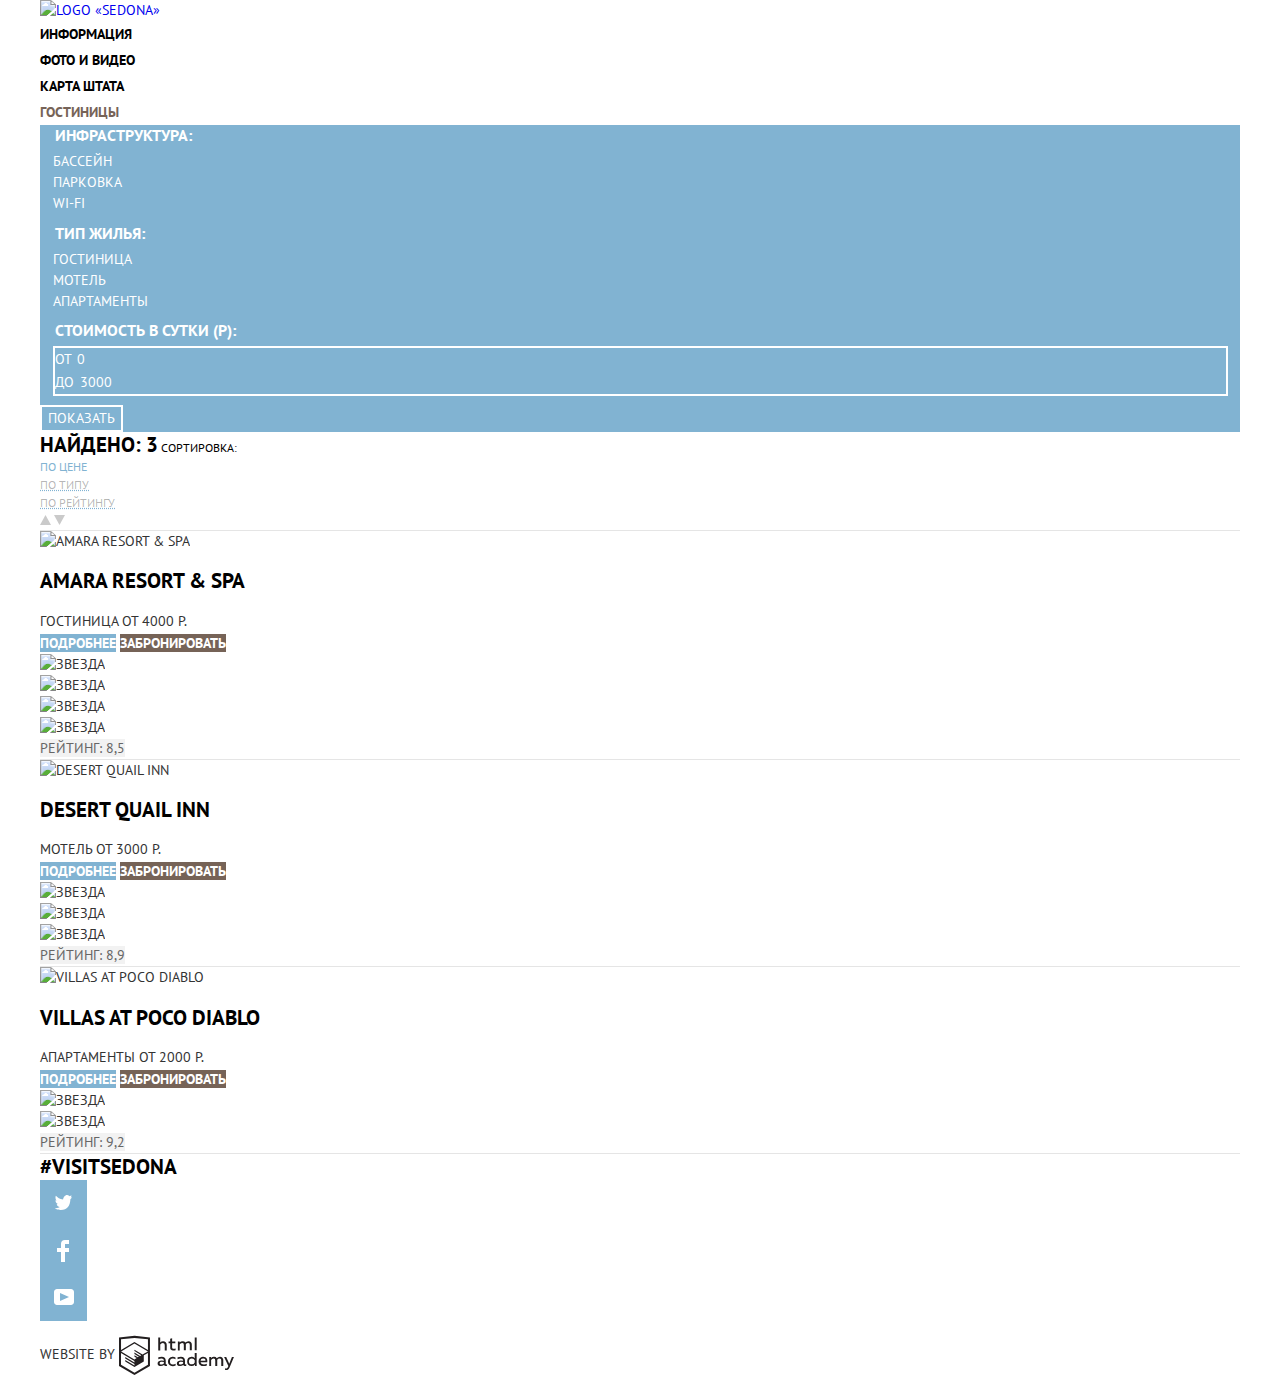
==== hotels.html @ 59e7032f "fl0riel" ====
<!DOCTYPE html>
<html lang="ru">
    <head>
        <meta charset="utf-8">
        <title>HTML Academy: Седона</title>
        <link href="https://fonts.googleapis.com/css?family=PT+Sans:400,700&amp;subset=cyrillic" rel="stylesheet">
        <link rel="stylesheet" type="text/css" href="css/normalize.css">
        <link rel="stylesheet" type="text/css" href="css/style.css">
    </head>
    <body>
        <div class="wrapper">
            <header class="main-header">
                <nav class="main-navigation">
                    <a class="main-header-logo" href="index.html">
                        <img src="img/logo-sedona.png" width="138" height="70" alt="Logo «Sedona»">
                    </a>
                    <ul class="site-navigation">
                        <li>
                            <a href="#">Информация</a>
                        </li>
                        <li>
                            <a href="#">Фото и видео</a>
                        </li>
                        <li>
                            <a href="#">Карта штата</a>
                        </li>
                        <li class="active">
                            <a href="hotels.html">Гостиницы</a>
                        </li>
                    </ul>
                </nav>
            </header>
            <main class="container">
                <section class="filters">
                    <h2 class="visually-hidden">Фильтры поиска гостиницы</h2>
                    <form class="filter" method="get" action="@">
                        <fieldset>
                            <legend>Инфраструктура:</legend>
                            <ul class="filter-list">
                                <li class="filter-option">
                                    <input class="visually-hidden filter-input" type="checkbox" name="pool" id="pool" checked>
                                    <label for="pool">Бассейн</label>
                                </li>
                                <li class="filter-option">
                                    <input class="visually-hidden filter-input" type="checkbox" name="parking" id="parking">
                                    <label for="parking">Парковка</label>
                                </li>
                                <li class="filter-option">
                                    <input class="visually-hidden filter-input" type="checkbox" name="wi-fi" id="wi-fi">
                                    <label for="wi-fi">Wi-Fi</label>
                                </li>
                            </ul>
                        </fieldset>
                        <fieldset>
                            <legend>Тип жилья:</legend>
                            <ul class="filter-list">
                                <li class="filter-option">
                                    <input class="visually-hidden filter-input" type="checkbox" name="hotel" id="hotel" checked>
                                    <label for="hotel">Гостиница</label>
                                </li>
                                <li class="filter-option">
                                    <input class="visually-hidden filter-input" type="checkbox" name="motel" id="motel" checked>
                                    <label for="motel">Мотель</label>
                                </li>
                                <li class="filter-option">
                                    <input class="visually-hidden filter-input" type="checkbox" name="apartments" id="apartments" checked>
                                    <label for="apartments">Апартаменты</label>
                                </li>
                            </ul>
                        </fieldset>
                        <fieldset>
                            <legend>Стоимость в сутки (Р):</legend>
                            <ul class="price-value">
                                <li class="price-value-min">
                                    <label for="price-min">От</label>
                                    <input type="text" name="price-min" id="price-min" class="min-price" placeholder="0">
                                </li>
                                <li class="price-value-max">
                                    <label for="price-max">до</label>
                                    <input type="text" name="price-max" id="price-max" class="max-price" placeholder="3000">
                                </li>
                            </ul>
                            <div class="range-controls">
                                <div class="scale">
                                    <div class="bar"></div>
                                </div>
                                <div class="controller controller-min"></div>
                                <div class="controller controller-max"></div>
                            </div>
                        </fieldset>
                        <button type="submit" class="btn filters-btn">Показать</button>
                    </form>
                </section>
                <section class="hotels">
                    <h2 class="visually-hidden">Результаты поиска гостиницы</h2>
                    <section class="sorting">
                        <h2 class="visually-hidden">Сортировка результатов</h2>
                        <span class="found">Найдено: 3</span>
                        <span>Сортировка:</span>
                        <ul class="sorting-type">
                            <li class="sorting-active">
                                <a class="sorting-item" href="#">По цене</a>
                            </li>
                            <li>
                                <a class="sorting-item" href="#">По типу</a>
                            </li>
                            <li>
                                <a class="sorting-item" href="#">По рейтингу</a>
                            </li>
                        </ul>
                        <div class="arrows">
                            <a class="arrow" href="#">
                                <span class="visually-hidden">От меньшего к большему</span>
                                <svg xmlns="http://www.w3.org/2000/svg" width="11" height="10" viewBox="0 0 11 10"><path fill="#231F20" d="M5.5 0L0 10h11z"/></svg>
                            </a>
                            <a class="arrow arrow-active" href="#">
                                <span class="visually-hidden">От большего к меньшему</span>
                                <svg xmlns="http://www.w3.org/2000/svg" width="11" height="10" viewBox="0 0 11 10"><path fill="#231F20" d="M5.5 10L0 0h11"/></svg>
                            </a>
                        </div>
                    </section>
                    <article class="hotel-item">
                        <img src="img/hotel-photo-1.jpg" width="135" height="90" alt="Amara Resort & Spa">
                        <div class="hotel-info">
                            <h3 class="hotel-title">
                                <a href="#">Amara Resort & Spa</a>
                            </h3>
                            <div class="hotel-info-text">
                                <span class="hotel-info-title">Гостиница</span>
                                <span class="hotel-info-price">От 4000 р.</span>
                            </div>
                            <div class="hotel-info-buttons">
                                <a class="btn more-btn" href="#">Подробнее</a>
                                <a class="btn reservation-btn" href="#">Забронировать</a>
                            </div>
                        </div>
                        <div class="rating">
                            <ul class="rating-stars">
                                <li class="rating-star">
                                    <img src="img/star.svg" width="18" height="17" alt="Звезда">
                                </li>
                                <li class="rating-star">
                                    <img src="img/star.svg" width="18" height="17" alt="Звезда">
                                </li>
                                <li class="rating-star">
                                    <img src="img/star.svg" width="18" height="17" alt="Звезда">
                                </li>
                                <li class="rating-star">
                                    <img src="img/star.svg" width="18" height="17" alt="Звезда">
                                </li>
                            </ul>
                            <span class="rating-number">Рейтинг: 8,5</span>
                        </div>
                    </article>
                    <article class="hotel-item">
                        <img src="img/hotel-photo-2.jpg" width="135" height="90" alt="Desert Quail Inn">
                        <div class="hotel-info">
                            <h3 class="hotel-title">
                                <a href="#">Desert Quail Inn</a>
                            </h3>
                            <div class="hotel-info-text">
                                <span class="hotel-info-title">Мотель</span>
                                <span class="hotel-info-price">От 3000 р.</span>
                            </div>
                            <div class="hotel-info-buttons">
                                <a class="btn more-btn" href="#">Подробнее</a>
                                <a class="btn reservation-btn" href="#">Забронировать</a>
                            </div>
                        </div>
                        <div class="rating">
                            <ul class="rating-stars">
                                <li class="rating-star">
                                    <img src="img/star.svg" width="18" height="17" alt="Звезда">
                                </li>
                                <li class="rating-star">
                                    <img src="img/star.svg" width="18" height="17" alt="Звезда">
                                </li>
                                <li class="rating-star">
                                    <img src="img/star.svg" width="18" height="17" alt="Звезда">
                                </li>
                            </ul>
                            <span class="rating-number">Рейтинг: 8,9</span>
                        </div>
                    </article>
                    <article class="hotel-item">
                        <img src="img/hotel-photo-3.jpg" width="135" height="90" alt="Villas at Poco Diablo">
                        <div class="hotel-info">
                            <h3 class="hotel-title">
                                <a href="#">Villas at Poco Diablo</a>
                            </h3>
                            <div class="hotel-info-text">
                                <span class="hotel-info-title">Апартаменты</span>
                                <span class="hotel-info-price">От 2000 р.</span>
                            </div>
                            <div class="hotel-info-buttons">
                                <a href="#" class="btn more-btn">Подробнее</a>
                                <a href="#" class="btn reservation-btn">Забронировать</a>
                            </div>
                        </div>
                        <div class="rating">
                            <ul class="rating-stars">
                                <li class="rating-star">
                                    <img src="img/star.svg" width="18" height="17" alt="Звезда">
                                </li>
                                <li class="rating-star">
                                    <img src="img/star.svg" width="18" height="17" alt="Звезда">
                                </li>
                            </ul>
                            <span class="rating-number">Рейтинг: 9,2</span>
                        </div>
                    </article>
                </section>
            </main>
            <footer class="main-footer">
                <div class="footer-hashtag">
                    <a href="#">#visitsedona</a>
                </div>
                <ul class="footer-social">
                    <li>
                        <a class="social-btn social-twitter-btn" href="#">
                            <span class="visually-hidden">Twitter</span>
                        </a>
                    </li>
                    <li>
                        <a class="social-btn social-facebook-btn" href="#">
                            <span class="visually-hidden">Facebook</span>
                        </a>
                    </li>
                    <li>
                        <a class="social-btn social-youtube-btn" href="#">
                            <span class="visually-hidden">Youtube</span>
                        </a>
                    </li>
                </ul>
                <p class="footer-copyright">
                    Website by
                    <a class="copyright-btn" href="https://htmlacademy.ru/intensive/htmlcss">
                        <span class="visually-hidden">html academy</span>
                        <svg id="Layer_1" data-name="Layer 1" xmlns="http://www.w3.org/2000/svg" viewBox="0 0 108.08 36.85"><title>logo-htmlacademy-small1</title><path d="M44.61,26.88a2,2,0,0,0,.55-0.1v1.33a3.25,3.25,0,0,1-1.18.21,1.67,1.67,0,0,1-1.67-1,4.84,4.84,0,0,1-3.14,1.08c-1.51,0-2.91-.83-2.91-2.55,0-2.13,2-2.79,3.71-2.79a11.08,11.08,0,0,1,2.17.25v-0.3c0-1-.76-1.77-2.19-1.77a7.42,7.42,0,0,0-3,.64v-1.7a10.21,10.21,0,0,1,3.19-.55c2.36,0,3.81,1.12,3.81,3.65v3a0.54,0.54,0,0,0,.49.59h0.17Zm-6.44-1.13A1.35,1.35,0,0,0,39.63,27h0.11a3.39,3.39,0,0,0,2.41-1V24.58a9.72,9.72,0,0,0-1.81-.21c-1,0-2.16.33-2.16,1.38h0Zm12.36-6.11a5,5,0,0,1,2.57.64V22a4.08,4.08,0,0,0-2.3-.7,2.75,2.75,0,1,0,0,5.49,5,5,0,0,0,2.43-.64v1.71a6.27,6.27,0,0,1-2.76.57A4.21,4.21,0,0,1,46,24.51q0-.21,0-0.41a4.32,4.32,0,0,1,4.18-4.46h0.38Zm12.17,7.24a2,2,0,0,0,.55-0.1v1.33a3.25,3.25,0,0,1-1.18.21,1.67,1.67,0,0,1-1.67-1,4.84,4.84,0,0,1-3.14,1.08c-1.51,0-2.91-.83-2.91-2.55,0-2.13,2-2.79,3.71-2.79a11.08,11.08,0,0,1,2.17.25v-0.3c0-1-.76-1.77-2.19-1.77a7.42,7.42,0,0,0-3,.64v-1.7a10.21,10.21,0,0,1,3.19-.55c2.36,0,3.81,1.12,3.81,3.65v3a0.54,0.54,0,0,0,.49.59h0.17Zm-6.44-1.13A1.35,1.35,0,0,0,57.73,27h0.11a3.39,3.39,0,0,0,2.41-1V24.58a9.72,9.72,0,0,0-1.81-.21c-1.06,0-2.16.33-2.16,1.38h0ZM73,16V28.2H71.35V26.88a3.88,3.88,0,0,1-3.19,1.54,4.4,4.4,0,0,1,0-8.78,3.81,3.81,0,0,1,3,1.3V16H73Zm-4.53,5.22a2.76,2.76,0,1,0,0,5.52A2.86,2.86,0,0,0,71.15,25V23A2.91,2.91,0,0,0,68.49,21.27ZM79,19.64c3.31,0,4.46,2.68,3.92,5.09H76.7c0.21,1.5,1.67,2.11,3.19,2.11a6.11,6.11,0,0,0,2.64-.59v1.6a7.14,7.14,0,0,1-3,.57C77,28.42,74.78,27,74.78,24a4.18,4.18,0,0,1,4-4.39H79Zm0.09,1.54a2.28,2.28,0,0,0-2.44,2.1v0.06H81.3A2,2,0,0,0,79.13,21.18Zm5.73,7V19.87h1.65v1a3.81,3.81,0,0,1,2.78-1.27A2.86,2.86,0,0,1,91.89,21a4.12,4.12,0,0,1,2.91-1.33A3.06,3.06,0,0,1,98,23V28.2h-1.9V23.05a1.59,1.59,0,0,0-1.42-1.75H94.42a2.8,2.8,0,0,0-2.07,1.12V28.2h-1.9V23.05A1.59,1.59,0,0,0,89,21.31H88.8a3,3,0,0,0-2.21,1.29v5.63H84.86Zm21.31-8.33h1.9l-3.91,9.46c-0.9,2.17-2.09,2.86-3.35,2.86a4.76,4.76,0,0,1-1.1-.14V30.46a2.86,2.86,0,0,0,.85.12c0.9,0,1.58-.64,2.07-1.9l0.17-.42-4-8.4h2l2.86,6.29ZM38.73,1.46V6.22a3.81,3.81,0,0,1,2.7-1.14,3.25,3.25,0,0,1,3.44,3.4v5.15H43V8.72a1.81,1.81,0,0,0-1.61-2h-0.3a2.93,2.93,0,0,0-2.32,1.39v5.52h-1.9V1.46h1.9ZM49.94,2.31v3h3V6.91h-3v3.81c0,1.1.5,1.46,1.58,1.46a4.49,4.49,0,0,0,1.69-.33v1.6A6.8,6.8,0,0,1,51,13.8a2.55,2.55,0,0,1-2.86-2.74V6.89H46.58V5.26h1.5V2.74Zm5.4,11.31V5.28H57v1A3.81,3.81,0,0,1,59.77,5a2.86,2.86,0,0,1,2.6,1.33A4.12,4.12,0,0,1,65.28,5,3.06,3.06,0,0,1,68.44,8.4v5.21h-1.9V8.46a1.59,1.59,0,0,0-1.42-1.75H64.89a2.8,2.8,0,0,0-2.07,1.12v5.78h-1.9V8.46A1.59,1.59,0,0,0,59.5,6.71H59.27A3,3,0,0,0,57.06,8v5.63H55.34ZM71.17,1.45H73V13.6H71.17V1.45ZM14.71,0H14.55L0,1.54V28.21l14.55,8.66,14.55-8.66V1.54Zm12.5,27.1L14.55,34.64,1.9,27.12V16.18l12.59,7.5V25L5.86,19.9v1.31l8.68,5.21v1.39L5.87,22.65V24l8.68,5.21,8.75-5.24V18.31L27.2,16V27.12Zm0-12.53-3.48,2-1.6,1L14.51,13v1.31L21,18.23H21l-0.14.09-1,.54-5.37-3.2V17l4.24,2.52-1,.67-3.2-1.9v1.31l2.1,1.24L14.5,22.1,2,14.65,14.51,7.11Zm0-1.32L14.49,5.76,1.91,13.25v-10L14.56,1.92,27.21,3.25v10h0Z" transform="translate(0 -0.02)" fill="#231f20"/></svg>
                    </a>
                </p>
            </footer>
        </div>
    </body>
</html>
---- css/style.css ----
*, *:before, *:after {
    box-sizing: inherit;
}
html {
    box-sizing: border-box;
}
.content-box-component {
    box-sizing: content-box;
}

body {
    margin: 0;
    padding: 0;
    font-family: "PT Sans", "Arial", sans-serif;
    font-size: 14px;
    line-height: 21px;
    font-weight: 400;
    text-transform: uppercase;
    color: #333333;
    background-color: #ffffff;
}

a {
    text-decoration: none;
    cursor: pointer;
}

.btn {
    font-family: "PT Sans", "Arial", sans-serif;
    font-size: 21px;
    line-height: 26px;
    font-weight: 700;
    text-align: center;
    text-transform: uppercase;
    vertical-align: middle;
    color: #ffffff;
    background-color: #81b3d2;
    border: none;
    outline: none;
    cursor: pointer;
}

.btn:hover,
.btn:focus {
    background-color: #669ec0;
}

.btn:active {
    color: rgba(255, 255, 255, 0.3);
    background-color: #5496bd;
}

.visually-hidden {
    position: absolute;
    width: 1px;
    height: 1px;
    margin: -1px;
    border: 0;
    padding: 0;
    clip: rect(0,0,0,0);
    overflow: hidden;
}

.wrapper {
    width: 1200px;
    margin: 0 auto;
}

/*Стилизация главной страницы*/
.main-navigation {
    color: #000000;
    background-color: #ffffff;
}

.site-navigation {
    list-style: none;
    padding: 0;
    margin: 0;
}

.site-navigation a {
    font-family: "PT Sans", "Arial", sans-serif;
    font-size: 14px;
    line-height: 26px;
    font-weight: 700;
    color: #000000;
}

.site-navigation .active a {
    color: #766357;
}

.site-navigation a:hover,
.site-navigation a:focus {
    color:  #81b3d2;
    outline: none;
}

.site-navigation a:active {
    color: rgba(0, 0, 0, 0.3);
}

.intro {
    position: relative;
    background-color: #81b3d2;
    background-image: url(../img/index-bg-1.jpg);
    background-position: 0 0;
    background-repeat: no-repeat;
    padding-top: 1px;
    padding-bottom: 1px;
}

.intro::before {
    content: "";
    position: absolute;
    top: 0;
    left: 0;
    width: 100%;
    height: 100%;
    background-image: url(../img/index-bg-2.png);
    background-position: bottom left;
    background-repeat: no-repeat;
}

.intro img {
    display: block;
    width: 458px;
    height: 352px;
    margin: 80px auto 85px auto;
}

.reasons {
    text-align: center;
}

.reasons p {
    line-height: 26px;
}

.reasons .reasons-slogan {
    font-family: "PT Sans", "Arial", sans-serif;
    font-size: 21px;
    font-weight: 700;
    color: #000000;
}

.reason-info .reasons-title{
    font-family: "PT Sans", "Arial", sans-serif;
    font-size: 21px;
    line-height: 21px;
    font-weight: 700;
}

.reason .reason-info-white {
    color: #ffffff;
    background-color: #81b3d2;
}

.features .features-list {
    list-style: none;
    padding: 0;
    margin: 0;
}

.several-reasons {
    background-color: #eeeeee;
}

.search-hotel {
    text-align: center;
}

.search-hotel-info {
    line-height: 24px;
}

.search-hotel-info b {
    font-family: "PT Sans", "Arial", sans-serif;
    font-size: 30px;
    line-height: 36px;
    font-weight: 700;
    color: #000000;
}

.search-hotel .search-btn {
    background-color: #766357;
}

.search-btn:hover,
.search-btn:focus {
    background-color:  #604e43;
}

.search-btn:active {
    color: rgba(255, 255, 255, 0.3);
    background-color: #503e33;
}

.search-form {
    font-family: "PT Sans", "Arial", sans-serif;
    font-size: 14px;
    line-height: 26px;
    font-weight: 700;
    color: #000000;
}

.search-form fieldset {
    border: none;
}

.search-form-dates .calendar {
    fill: #cacaca;
    background-color: transparent;
    border: none;
    cursor: pointer;
}

.search-form-dates .calendar:hover,
.search-form-dates .calendar:focus {
    fill: #000000;
    outline: none;
}

.search-form-dates .calendar:active {
    fill: #81b3d2;
}

.search-form input[type=text] {
    font-family: "PT Sans", "Arial", sans-serif;
    font-size: 14px;
    line-height: 26px;
    font-weight: 700;
    color: #000000;
    background-color: #f2f2f2;
    border: none;
}

.search-form input[type=text]:hover {
    background-color: #ebebeb;
}

.search-form input[type=text]:focus {
    background-color: #ffffff;
    outline: none;
    box-shadow: inset 0 0 2px 0 #e5e5e5;
}

.search-form .persons-btn {
    color: #cacaca;
    background-color: #f2f2f2;
}

.search-form .persons-btn:hover,
.search-form .persons-btn:focus {
    color: #000000;
    outline: none;
}

.search-form .persons-btn:active {
    color: #81b3d2;
}


.search-form input::-webkit-input-placeholder {
    color:#000000;
}

.search-form input::-moz-placeholder {
    color:#000000;
}

.search-form input:-ms-input-placeholder {
    color:#000000;
}

.footer-hashtag a {
    font-family: "PT Sans", "Arial", sans-serif;
    font-size: 21px;
    line-height: 26px;
    font-weight: 700;
    color: #000000;
}

.footer-social {
    list-style: none;
    padding: 0;
    margin: 0;
}

.footer-social .social-btn {
    display: inline-block;
    vertical-align: middle;
    width: 47px;
    height: 47px;
    background-color: #81b3d2;
    outline: none;
}

.social-twitter-btn {
    background-color: #81b3d2;
    background-image: url(../img/social/twitter.svg);
    background-position: 15px 15px;
    background-repeat: no-repeat;
}

.social-facebook-btn {
    background-color: #81b3d2;
    background-image: url(../img/social/fb-icon.svg);
    background-position: 17px 13px;
    background-repeat: no-repeat;
}

.social-youtube-btn {
    background-color: #81b3d2;
    background-image: url(../img/social/youtube.svg);
    background-position: 14px 15px;
    background-repeat: no-repeat;
}

.social-btn:hover,
.social-btn:focus {
    background-color: #669ec0;
}

.social-btn:active {
    fill: rgba(255, 255, 255, 0.3);
    background-color: #5496bd;
}

.copyright-btn {
    display: inline-block;
    vertical-align: middle;
}
.copyright-btn svg {
    width: 115px;
    height: 41px;
    vertical-align: middle;
}

.copyright-btn:hover path,
.copyright-btn:focus path {
    fill: #81b3d2;
}

.copyright-btn:active path {
    fill: #bdbbbc;
}

/*Стилизация внутренней страницы - отели*/
.filters {
    color: #ffffff;
    background-color: #81b3d2;
    background-image: url(../img/filter-bg.jpg);
    background-position: 0 0;
    background-repeat: no-repeat;
}

.filter fieldset {
    border: none;
}

.filter legend {
    font-family: "PT Sans", "Arial", sans-serif;
    font-size: 16px;
    line-height: 21px;
    font-weight: 700;
}

.filter .filter-list,
.filter .price-value {
    list-style: none;
    padding: 0;
    margin: 0;
}

.price-value {
    border: 2px solid #ffffff;
}

.price-value input[type=text] {
    font-family: "PT Sans", "Arial", sans-serif;
    font-size: 14px;
    line-height: 21px;
    font-weight: 400;
    color: #ffffff;
    background-color: transparent;
    border: none;
}

.price-value input[type=text]:focus {
    outline: none;
    box-shadow: inset 0 0 2px 0 #ffffff;
}

.price-value input::-webkit-input-placeholder {
    color:#ffffff;
}

.price-value input::-moz-placeholder {
    color:#ffffff;
}

.price-value input:-ms-input-placeholder {
    color:#ffffff;
}

.filters-btn {
    font-family: "PT Sans", "Arial", sans-serif;
    font-size: 14px;
    line-height: 21px;
    font-weight: 400;
    color: #ffffff;
    background-color: transparent;
    border: 2px solid #ffffff;
}

.filters-btn:hover {
    color: #000000;
    background-color: #ffffff;
}


.sorting {
    font-family: "PT Sans", "Arial", sans-serif;
    font-size: 12px;
    line-height: 18px;
    font-weight: 400;
    color: #000000;
}

.sorting .found {
    font-family: "PT Sans", "Arial", sans-serif;
    font-size: 21px;
    line-height: 26px;
    font-weight: 700;
    color: #000000;
}


.sorting .sorting-type {
    list-style: none;
    padding: 0;
    margin: 0;
}

.sorting-type .sorting-active a {
    color: #81b3d2;
    text-decoration: none;
}

.sorting-type .sorting-item {
    color: rgba(0, 0, 0, 0.3);
    text-decoration: underline;
    text-decoration-color: #81b3d2;
    text-decoration-style: dotted;
}

.sorting-type .sorting-item:hover,
.sorting-type .sorting-item:focus {
    color: #81b3d2;
}

.sorting-type .sorting-item:active {
    color: #000000;
    text-decoration: none;
}


.arrow path {
    fill: #cacaca;
}

.arrow .arrow-active path {
    fill: #81b3d2;
}

.arrow:hover path,
.arrow:focus path {
    fill: #000000;
}

.arrow:active path {
    fill: #81b3d2;
}

.hotel-item {
    border-top: 1px solid #e5e5e5;
}
.hotel-item:last-child {
    border-bottom: 1px solid #e5e5e5;
}

.hotel-title a {
    font-family: "PT Sans", "Arial", sans-serif;
    font-size: 21px;
    line-height: 26px;
    font-weight: 700;
    color: #000000;
}

.hotel-title a:hover,
.hotel-title a:focus {
    color: #81b3d2;
}

.hotel-title a:active {
    color: rgba(0, 0, 0, 0.3);
}

.hotel-info-buttons .btn {
    font-family: "PT Sans", "Arial", sans-serif;
    font-size: 14px;
    line-height: 21px;
    font-weight: 700;
    color: #ffffff;
}

.hotel-info-buttons .more-btn {
    background-color: #81b3d2;
}

.hotel-info-buttons .more-btn:hover,
.hotel-info-buttons .more-btn:focus {
    background-color: #669ec0;
}

.hotel-info-buttons .more-btn:active {
    color: rgba(255, 255, 255, 0.3);
    background-color: #5496bd;
}

.hotel-info-buttons .reservation-btn {
    background-color: #766357;
}

.hotel-info-buttons .reservation-btn:hover,
.hotel-info-buttons .reservation-btn:focus{
    background-color: #604e43;
}

.hotel-info-buttons .reservation-btn:active {
    color: rgba(255, 255, 255, 0.3);
    background-color: #503e33;
}

.rating-stars {
    list-style: none;
    padding: 0;
    margin: 0;
}

.rating-number {
    color: #666666;
    background-color: #f2f2f2;
}
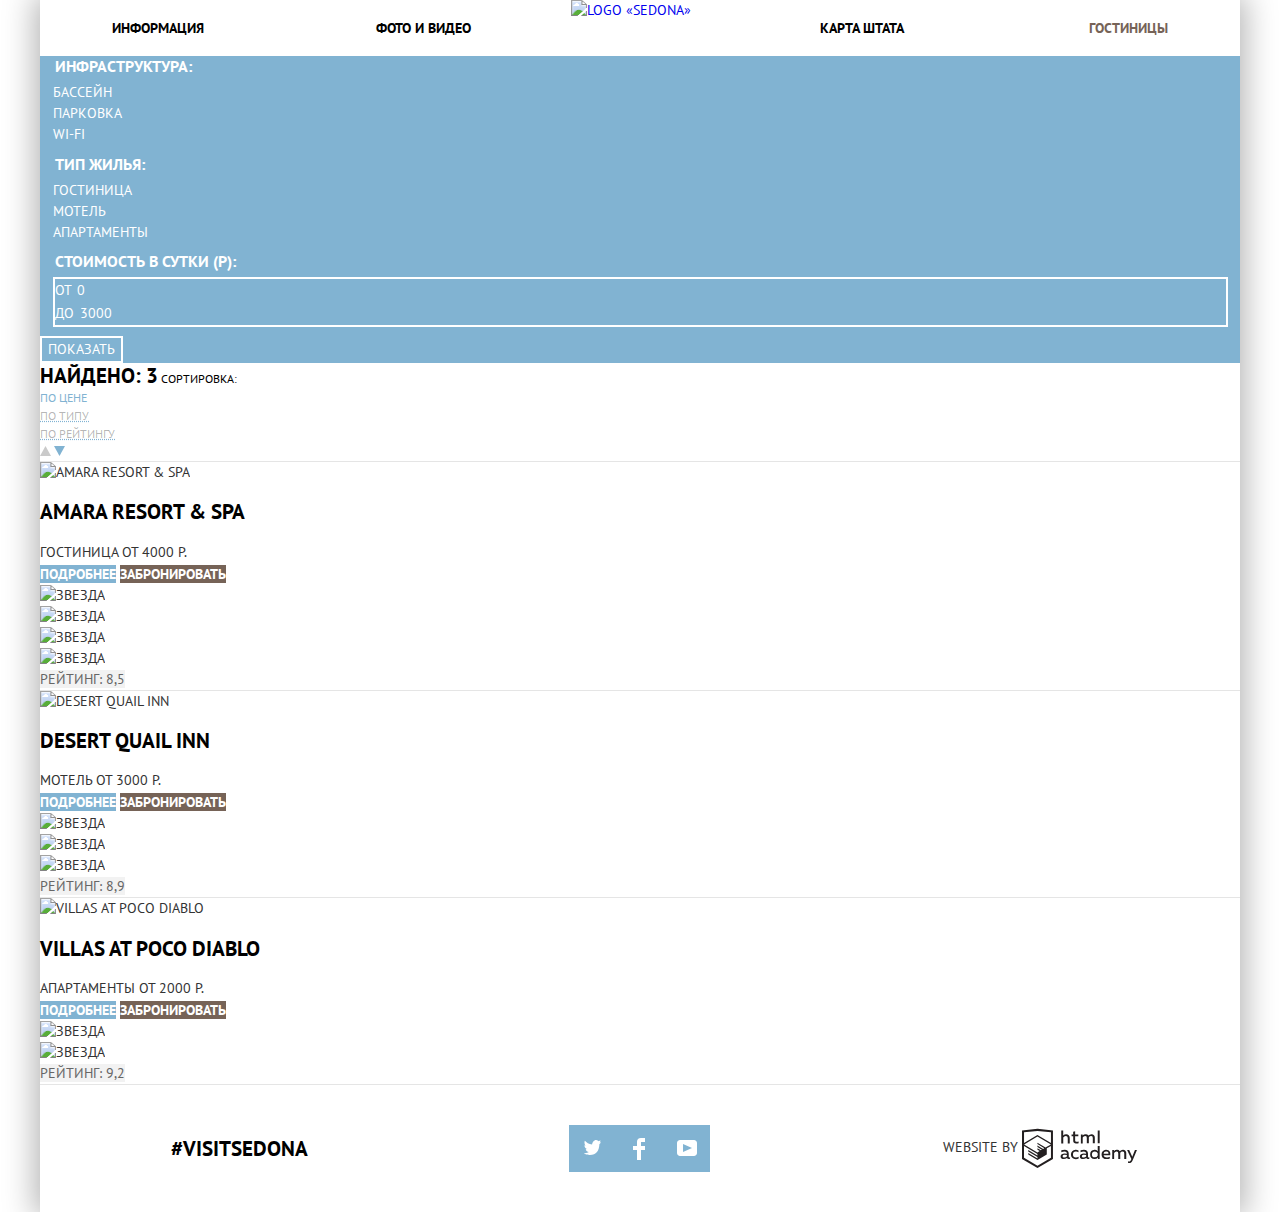
==== commit 2f6f0768: "fl0riel" ====
--- a/hotels.html
+++ b/hotels.html
@@ -212,33 +212,39 @@
                 </section>
             </main>
             <footer class="main-footer">
-                <div class="footer-hashtag">
+                <section class="footer-hashtag">
+                    <h2 class="visually-hidden">Хэштег Седона</h2>
                     <a href="#">#visitsedona</a>
-                </div>
-                <ul class="footer-social">
-                    <li>
-                        <a class="social-btn social-twitter-btn" href="#">
-                            <span class="visually-hidden">Twitter</span>
+                </section>
+                <section class="footer-social-list">
+                    <h2 class="visually-hidden">Социальные кнопки</h2>
+                    <ul class="footer-social">
+                        <li>
+                            <a class="social-btn social-twitter-btn" href="#">
+                                <span class="visually-hidden">Twitter</span>
+                            </a>
+                        </li>
+                        <li>
+                            <a class="social-btn social-facebook-btn" href="#">
+                                <span class="visually-hidden">Facebook</span>
+                            </a>
+                        </li>
+                        <li>
+                            <a class="social-btn social-youtube-btn" href="#">
+                                <span class="visually-hidden">Youtube</span>
+                            </a>
+                        </li>
+                    </ul>
+                </section>
+                <section class="footer-copyright">
+                    <h2 class="visually-hidden">Копирайт Html Academy</h2>
+                    <p>Website by
+                        <a class="copyright-btn" href="https://htmlacademy.ru/intensive/htmlcss">
+                            <span class="visually-hidden">html academy</span>
+                            <svg id="Layer_1" data-name="Layer 1" xmlns="http://www.w3.org/2000/svg" viewBox="0 0 108.08 36.85"><title>logo-htmlacademy-small1</title><path d="M44.61,26.88a2,2,0,0,0,.55-0.1v1.33a3.25,3.25,0,0,1-1.18.21,1.67,1.67,0,0,1-1.67-1,4.84,4.84,0,0,1-3.14,1.08c-1.51,0-2.91-.83-2.91-2.55,0-2.13,2-2.79,3.71-2.79a11.08,11.08,0,0,1,2.17.25v-0.3c0-1-.76-1.77-2.19-1.77a7.42,7.42,0,0,0-3,.64v-1.7a10.21,10.21,0,0,1,3.19-.55c2.36,0,3.81,1.12,3.81,3.65v3a0.54,0.54,0,0,0,.49.59h0.17Zm-6.44-1.13A1.35,1.35,0,0,0,39.63,27h0.11a3.39,3.39,0,0,0,2.41-1V24.58a9.72,9.72,0,0,0-1.81-.21c-1,0-2.16.33-2.16,1.38h0Zm12.36-6.11a5,5,0,0,1,2.57.64V22a4.08,4.08,0,0,0-2.3-.7,2.75,2.75,0,1,0,0,5.49,5,5,0,0,0,2.43-.64v1.71a6.27,6.27,0,0,1-2.76.57A4.21,4.21,0,0,1,46,24.51q0-.21,0-0.41a4.32,4.32,0,0,1,4.18-4.46h0.38Zm12.17,7.24a2,2,0,0,0,.55-0.1v1.33a3.25,3.25,0,0,1-1.18.21,1.67,1.67,0,0,1-1.67-1,4.84,4.84,0,0,1-3.14,1.08c-1.51,0-2.91-.83-2.91-2.55,0-2.13,2-2.79,3.71-2.79a11.08,11.08,0,0,1,2.17.25v-0.3c0-1-.76-1.77-2.19-1.77a7.42,7.42,0,0,0-3,.64v-1.7a10.21,10.21,0,0,1,3.19-.55c2.36,0,3.81,1.12,3.81,3.65v3a0.54,0.54,0,0,0,.49.59h0.17Zm-6.44-1.13A1.35,1.35,0,0,0,57.73,27h0.11a3.39,3.39,0,0,0,2.41-1V24.58a9.72,9.72,0,0,0-1.81-.21c-1.06,0-2.16.33-2.16,1.38h0ZM73,16V28.2H71.35V26.88a3.88,3.88,0,0,1-3.19,1.54,4.4,4.4,0,0,1,0-8.78,3.81,3.81,0,0,1,3,1.3V16H73Zm-4.53,5.22a2.76,2.76,0,1,0,0,5.52A2.86,2.86,0,0,0,71.15,25V23A2.91,2.91,0,0,0,68.49,21.27ZM79,19.64c3.31,0,4.46,2.68,3.92,5.09H76.7c0.21,1.5,1.67,2.11,3.19,2.11a6.11,6.11,0,0,0,2.64-.59v1.6a7.14,7.14,0,0,1-3,.57C77,28.42,74.78,27,74.78,24a4.18,4.18,0,0,1,4-4.39H79Zm0.09,1.54a2.28,2.28,0,0,0-2.44,2.1v0.06H81.3A2,2,0,0,0,79.13,21.18Zm5.73,7V19.87h1.65v1a3.81,3.81,0,0,1,2.78-1.27A2.86,2.86,0,0,1,91.89,21a4.12,4.12,0,0,1,2.91-1.33A3.06,3.06,0,0,1,98,23V28.2h-1.9V23.05a1.59,1.59,0,0,0-1.42-1.75H94.42a2.8,2.8,0,0,0-2.07,1.12V28.2h-1.9V23.05A1.59,1.59,0,0,0,89,21.31H88.8a3,3,0,0,0-2.21,1.29v5.63H84.86Zm21.31-8.33h1.9l-3.91,9.46c-0.9,2.17-2.09,2.86-3.35,2.86a4.76,4.76,0,0,1-1.1-.14V30.46a2.86,2.86,0,0,0,.85.12c0.9,0,1.58-.64,2.07-1.9l0.17-.42-4-8.4h2l2.86,6.29ZM38.73,1.46V6.22a3.81,3.81,0,0,1,2.7-1.14,3.25,3.25,0,0,1,3.44,3.4v5.15H43V8.72a1.81,1.81,0,0,0-1.61-2h-0.3a2.93,2.93,0,0,0-2.32,1.39v5.52h-1.9V1.46h1.9ZM49.94,2.31v3h3V6.91h-3v3.81c0,1.1.5,1.46,1.58,1.46a4.49,4.49,0,0,0,1.69-.33v1.6A6.8,6.8,0,0,1,51,13.8a2.55,2.55,0,0,1-2.86-2.74V6.89H46.58V5.26h1.5V2.74Zm5.4,11.31V5.28H57v1A3.81,3.81,0,0,1,59.77,5a2.86,2.86,0,0,1,2.6,1.33A4.12,4.12,0,0,1,65.28,5,3.06,3.06,0,0,1,68.44,8.4v5.21h-1.9V8.46a1.59,1.59,0,0,0-1.42-1.75H64.89a2.8,2.8,0,0,0-2.07,1.12v5.78h-1.9V8.46A1.59,1.59,0,0,0,59.5,6.71H59.27A3,3,0,0,0,57.06,8v5.63H55.34ZM71.17,1.45H73V13.6H71.17V1.45ZM14.71,0H14.55L0,1.54V28.21l14.55,8.66,14.55-8.66V1.54Zm12.5,27.1L14.55,34.64,1.9,27.12V16.18l12.59,7.5V25L5.86,19.9v1.31l8.68,5.21v1.39L5.87,22.65V24l8.68,5.21,8.75-5.24V18.31L27.2,16V27.12Zm0-12.53-3.48,2-1.6,1L14.51,13v1.31L21,18.23H21l-0.14.09-1,.54-5.37-3.2V17l4.24,2.52-1,.67-3.2-1.9v1.31l2.1,1.24L14.5,22.1,2,14.65,14.51,7.11Zm0-1.32L14.49,5.76,1.91,13.25v-10L14.56,1.92,27.21,3.25v10h0Z" transform="translate(0 -0.02)" fill="#231f20"/></svg>
                         </a>
-                    </li>
-                    <li>
-                        <a class="social-btn social-facebook-btn" href="#">
-                            <span class="visually-hidden">Facebook</span>
-                        </a>
-                    </li>
-                    <li>
-                        <a class="social-btn social-youtube-btn" href="#">
-                            <span class="visually-hidden">Youtube</span>
-                        </a>
-                    </li>
-                </ul>
-                <p class="footer-copyright">
-                    Website by
-                    <a class="copyright-btn" href="https://htmlacademy.ru/intensive/htmlcss">
-                        <span class="visually-hidden">html academy</span>
-                        <svg id="Layer_1" data-name="Layer 1" xmlns="http://www.w3.org/2000/svg" viewBox="0 0 108.08 36.85"><title>logo-htmlacademy-small1</title><path d="M44.61,26.88a2,2,0,0,0,.55-0.1v1.33a3.25,3.25,0,0,1-1.18.21,1.67,1.67,0,0,1-1.67-1,4.84,4.84,0,0,1-3.14,1.08c-1.51,0-2.91-.83-2.91-2.55,0-2.13,2-2.79,3.71-2.79a11.08,11.08,0,0,1,2.17.25v-0.3c0-1-.76-1.77-2.19-1.77a7.42,7.42,0,0,0-3,.64v-1.7a10.21,10.21,0,0,1,3.19-.55c2.36,0,3.81,1.12,3.81,3.65v3a0.54,0.54,0,0,0,.49.59h0.17Zm-6.44-1.13A1.35,1.35,0,0,0,39.63,27h0.11a3.39,3.39,0,0,0,2.41-1V24.58a9.72,9.72,0,0,0-1.81-.21c-1,0-2.16.33-2.16,1.38h0Zm12.36-6.11a5,5,0,0,1,2.57.64V22a4.08,4.08,0,0,0-2.3-.7,2.75,2.75,0,1,0,0,5.49,5,5,0,0,0,2.43-.64v1.71a6.27,6.27,0,0,1-2.76.57A4.21,4.21,0,0,1,46,24.51q0-.21,0-0.41a4.32,4.32,0,0,1,4.18-4.46h0.38Zm12.17,7.24a2,2,0,0,0,.55-0.1v1.33a3.25,3.25,0,0,1-1.18.21,1.67,1.67,0,0,1-1.67-1,4.84,4.84,0,0,1-3.14,1.08c-1.51,0-2.91-.83-2.91-2.55,0-2.13,2-2.79,3.71-2.79a11.08,11.08,0,0,1,2.17.25v-0.3c0-1-.76-1.77-2.19-1.77a7.42,7.42,0,0,0-3,.64v-1.7a10.21,10.21,0,0,1,3.19-.55c2.36,0,3.81,1.12,3.81,3.65v3a0.54,0.54,0,0,0,.49.59h0.17Zm-6.44-1.13A1.35,1.35,0,0,0,57.73,27h0.11a3.39,3.39,0,0,0,2.41-1V24.58a9.72,9.72,0,0,0-1.81-.21c-1.06,0-2.16.33-2.16,1.38h0ZM73,16V28.2H71.35V26.88a3.88,3.88,0,0,1-3.19,1.54,4.4,4.4,0,0,1,0-8.78,3.81,3.81,0,0,1,3,1.3V16H73Zm-4.53,5.22a2.76,2.76,0,1,0,0,5.52A2.86,2.86,0,0,0,71.15,25V23A2.91,2.91,0,0,0,68.49,21.27ZM79,19.64c3.31,0,4.46,2.68,3.92,5.09H76.7c0.21,1.5,1.67,2.11,3.19,2.11a6.11,6.11,0,0,0,2.64-.59v1.6a7.14,7.14,0,0,1-3,.57C77,28.42,74.78,27,74.78,24a4.18,4.18,0,0,1,4-4.39H79Zm0.09,1.54a2.28,2.28,0,0,0-2.44,2.1v0.06H81.3A2,2,0,0,0,79.13,21.18Zm5.73,7V19.87h1.65v1a3.81,3.81,0,0,1,2.78-1.27A2.86,2.86,0,0,1,91.89,21a4.12,4.12,0,0,1,2.91-1.33A3.06,3.06,0,0,1,98,23V28.2h-1.9V23.05a1.59,1.59,0,0,0-1.42-1.75H94.42a2.8,2.8,0,0,0-2.07,1.12V28.2h-1.9V23.05A1.59,1.59,0,0,0,89,21.31H88.8a3,3,0,0,0-2.21,1.29v5.63H84.86Zm21.31-8.33h1.9l-3.91,9.46c-0.9,2.17-2.09,2.86-3.35,2.86a4.76,4.76,0,0,1-1.1-.14V30.46a2.86,2.86,0,0,0,.85.12c0.9,0,1.58-.64,2.07-1.9l0.17-.42-4-8.4h2l2.86,6.29ZM38.73,1.46V6.22a3.81,3.81,0,0,1,2.7-1.14,3.25,3.25,0,0,1,3.44,3.4v5.15H43V8.72a1.81,1.81,0,0,0-1.61-2h-0.3a2.93,2.93,0,0,0-2.32,1.39v5.52h-1.9V1.46h1.9ZM49.94,2.31v3h3V6.91h-3v3.81c0,1.1.5,1.46,1.58,1.46a4.49,4.49,0,0,0,1.69-.33v1.6A6.8,6.8,0,0,1,51,13.8a2.55,2.55,0,0,1-2.86-2.74V6.89H46.58V5.26h1.5V2.74Zm5.4,11.31V5.28H57v1A3.81,3.81,0,0,1,59.77,5a2.86,2.86,0,0,1,2.6,1.33A4.12,4.12,0,0,1,65.28,5,3.06,3.06,0,0,1,68.44,8.4v5.21h-1.9V8.46a1.59,1.59,0,0,0-1.42-1.75H64.89a2.8,2.8,0,0,0-2.07,1.12v5.78h-1.9V8.46A1.59,1.59,0,0,0,59.5,6.71H59.27A3,3,0,0,0,57.06,8v5.63H55.34ZM71.17,1.45H73V13.6H71.17V1.45ZM14.71,0H14.55L0,1.54V28.21l14.55,8.66,14.55-8.66V1.54Zm12.5,27.1L14.55,34.64,1.9,27.12V16.18l12.59,7.5V25L5.86,19.9v1.31l8.68,5.21v1.39L5.87,22.65V24l8.68,5.21,8.75-5.24V18.31L27.2,16V27.12Zm0-12.53-3.48,2-1.6,1L14.51,13v1.31L21,18.23H21l-0.14.09-1,.54-5.37-3.2V17l4.24,2.52-1,.67-3.2-1.9v1.31l2.1,1.24L14.5,22.1,2,14.65,14.51,7.11Zm0-1.32L14.49,5.76,1.91,13.25v-10L14.56,1.92,27.21,3.25v10h0Z" transform="translate(0 -0.02)" fill="#231f20"/></svg>
-                    </a>
-                </p>
+                    </p>
+                </section>
             </footer>
         </div>
     </body>
--- a/css/style.css
+++ b/css/style.css
@@ -62,153 +62,301 @@
 }
 
 .wrapper {
+    display: flex;
+    flex-direction: column;
     width: 1200px;
     margin: 0 auto;
+    box-shadow: 0 0 30px 5px rgba(0,0,0,0.3);
 }
 
 /*Стилизация главной страницы*/
 .main-navigation {
+    position: relative;
     color: #000000;
     background-color: #ffffff;
 }
 
+.main-navigation .main-header-logo {
+    position: absolute;
+    top: 0;
+    left: 0;
+    right: 0;
+    bottom: 0;
+    display: inline-block;
+    vertical-align: middle;
+    width: 138px;
+    height: 70px;
+    margin: 0 auto;
+}
+
+
 .site-navigation {
+    display: flex;
+    align-items: center;
+    flex-wrap: wrap;
+    width: 100%;
+    list-style: none;
+    padding: 0 6%;
+    margin: 0;
+}
+
+.site-navigation li {
+    flex-basis: 25%;
+    margin: 15px 0;
+}
+
+/*.site-navigation li:first-child,*/
+/*.site-navigation li:nth-child(4n+1) {*/
+    /*margin-left: 6%;*/
+/*}*/
+
+/*.site-navigation li:last-child,*/
+/*.site-navigation li:nth-child(4n) {*/
+    /*margin-right: 6%;*/
+/*}*/
+
+.site-navigation li:nth-child(4n),
+.site-navigation li:nth-child(4n+3) {
+    text-align: right;
+}
+
+.site-navigation a {
+    font-family: "PT Sans", "Arial", sans-serif;
+    font-size: 14px;
+    line-height: 26px;
+    font-weight: 700;
+    color: #000000;
+}
+
+.site-navigation .active a {
+    color: #766357;
+}
+
+.site-navigation a:hover,
+.site-navigation a:focus {
+    color:  #81b3d2;
+    outline: none;
+}
+
+.site-navigation a:active {
+    color: rgba(0, 0, 0, 0.3);
+}
+
+.container {
+    display: flex;
+    flex-direction: column;
+}
+
+.intro {
+    display: flex;
+    background: #81b3d2 url(../img/index-bg-1.jpg) 0 -50px no-repeat;
+    padding-top: 1px;
+}
+
+.intro .mask {
+    position: relative;
+}
+
+.intro .mask::before {
+    content: "";
+    position: absolute;
+    bottom: 0;
+    left: 0;
+    display: block;
+    width: 1200px;
+    height: 57px;
+    background: url(../img/index-bg-2.png) bottom left no-repeat;
+}
+
+.intro img {
+    align-self: center;
+    width: 458px;
+    height: 352px;
+    margin: 80px auto 75px auto;
+}
+
+.reasons {
+    text-align: center;
+}
+
+.reasons-info {
+    margin: 60px 0 56px;
+}
+
+.reasons-info p {
+    line-height: 26px;
+}
+
+.reasons-info .reasons-slogan {
+    font-family: "PT Sans", "Arial", sans-serif;
+    font-size: 21px;
+    font-weight: 700;
+    color: #000000;
+}
+
+.reason-info .reasons-title{
+    font-family: "PT Sans", "Arial", sans-serif;
+    font-size: 21px;
+    line-height: 21px;
+    font-weight: 700;
+}
+
+.reason-info .reason-number {
+    display: block;
+    margin-bottom: 20px;
+}
+
+.reason .reason-info-white {
+    display: flex;
+    color: #ffffff;
+    background-color: #81b3d2;
+}
+
+.reason .reason-info {
+    flex-basis: 33.33%;
+    padding: 25px 60px 60px;
+}
+
+.reason-info-white .reason-photo {
+    max-height: 256px;
+    flex-basis: 66.66%;
+    align-self: center;
+}
+
+.features .features-list {
+    display: flex;
+    flex-wrap: wrap;
     list-style: none;
     padding: 0;
     margin: 0;
 }
 
-.site-navigation a {
-    font-family: "PT Sans", "Arial", sans-serif;
-    font-size: 14px;
-    line-height: 26px;
-    font-weight: 700;
-    color: #000000;
-}
-
-.site-navigation .active a {
-    color: #766357;
-}
-
-.site-navigation a:hover,
-.site-navigation a:focus {
-    color:  #81b3d2;
-    outline: none;
-}
-
-.site-navigation a:active {
-    color: rgba(0, 0, 0, 0.3);
-}
-
-.intro {
+.features-list .feature-item {
+    max-width: 33.33%;
+    padding: 50px;
+}
+
+.several-reasons {
+    display: flex;
+    flex-wrap: wrap;
+    background-color: #eeeeee;
+}
+
+.several-reasons .reason-info {
+    flex-basis: 33.33%;
+}
+
+.search-hotel {
+    text-align: center;
+}
+
+.search-hotel-info {
+    line-height: 24px;
+    margin: 60px 0;
+}
+
+.search-hotel-info b {
+    font-family: "PT Sans", "Arial", sans-serif;
+    font-size: 30px;
+    line-height: 36px;
+    font-weight: 700;
+    color: #000000;
+}
+
+.search-hotel .search-btn {
+    max-width: 570px;
+    padding: 30px 140px;
+    background-color: #766357;
+}
+
+.search-btn:hover,
+.search-btn:focus {
+    background-color:  #604e43;
+}
+
+.search-btn:active {
+    background-color: #604e43;
+}
+
+.search-hotel-form {
     position: relative;
-    background-color: #81b3d2;
-    background-image: url(../img/index-bg-1.jpg);
-    background-position: 0 0;
-    background-repeat: no-repeat;
-    padding-top: 1px;
-    padding-bottom: 1px;
-}
-
-.intro::before {
-    content: "";
+}
+
+.search-wrapper {
     position: absolute;
     top: 0;
     left: 0;
-    width: 100%;
-    height: 100%;
-    background-image: url(../img/index-bg-2.png);
-    background-position: bottom left;
-    background-repeat: no-repeat;
-}
-
-.intro img {
-    display: block;
-    width: 458px;
-    height: 352px;
-    margin: 80px auto 85px auto;
-}
-
-.reasons {
-    text-align: center;
-}
-
-.reasons p {
+    right: 0;
+    max-width: 570px;
+    margin: 0 auto;
+}
+
+.search-form {
+    display: flex;
+    flex-direction: column;
+    flex-wrap: wrap;
+    font-family: "PT Sans", "Arial", sans-serif;
+    font-size: 14px;
     line-height: 26px;
-}
-
-.reasons .reasons-slogan {
-    font-family: "PT Sans", "Arial", sans-serif;
-    font-size: 21px;
-    font-weight: 700;
-    color: #000000;
-}
-
-.reason-info .reasons-title{
-    font-family: "PT Sans", "Arial", sans-serif;
-    font-size: 21px;
-    line-height: 21px;
-    font-weight: 700;
-}
-
-.reason .reason-info-white {
-    color: #ffffff;
-    background-color: #81b3d2;
-}
-
-.features .features-list {
-    list-style: none;
+    font-weight: 700;
+    text-align: start;
+    color: #000000;
+    background-color: #ffffff;
+    padding: 0 55px;
+}
+
+.search-form fieldset {
+    border: none;
     padding: 0;
     margin: 0;
-}
-
-.several-reasons {
-    background-color: #eeeeee;
-}
-
-.search-hotel {
-    text-align: center;
-}
-
-.search-hotel-info {
-    line-height: 24px;
-}
-
-.search-hotel-info b {
-    font-family: "PT Sans", "Arial", sans-serif;
-    font-size: 30px;
-    line-height: 36px;
-    font-weight: 700;
-    color: #000000;
-}
-
-.search-hotel .search-btn {
-    background-color: #766357;
-}
-
-.search-btn:hover,
-.search-btn:focus {
-    background-color:  #604e43;
-}
-
-.search-btn:active {
-    color: rgba(255, 255, 255, 0.3);
-    background-color: #503e33;
-}
-
-.search-form {
+
+}
+
+.search-form label {
+    width: 33.33%;
+    padding: 10px 0;
+    cursor: pointer;
+}
+
+.search-form input[type=text] {
     font-family: "PT Sans", "Arial", sans-serif;
     font-size: 14px;
     line-height: 26px;
     font-weight: 700;
     color: #000000;
-}
-
-.search-form fieldset {
+    background-color: #f2f2f2;
     border: none;
 }
 
+.search-form .search-form-item {
+    display: flex;
+    position: relative;
+    margin: 30px 0;
+}
+
+.search-form-item input[type=text] {
+    width: 66.66%;
+    padding: 10px 15px;
+}
+
+.search-form input[type=text]:hover {
+    background-color: #ebebeb;
+}
+
+.search-form input[type=text]:focus {
+    background-color: #ffffff;
+    outline: none;
+    box-shadow: inset 0 0 5px 0 #e5e5e5;
+}
+
+.search-form-dates {
+
+}
+
 .search-form-dates .calendar {
+    position: absolute;
+    right: 5px;
+    bottom: 6px;
     fill: #cacaca;
     background-color: transparent;
     border: none;
@@ -225,24 +373,8 @@
     fill: #81b3d2;
 }
 
-.search-form input[type=text] {
-    font-family: "PT Sans", "Arial", sans-serif;
-    font-size: 14px;
-    line-height: 26px;
-    font-weight: 700;
-    color: #000000;
-    background-color: #f2f2f2;
-    border: none;
-}
-
-.search-form input[type=text]:hover {
-    background-color: #ebebeb;
-}
-
-.search-form input[type=text]:focus {
-    background-color: #ffffff;
-    outline: none;
-    box-shadow: inset 0 0 2px 0 #e5e5e5;
+.persons .persons-number {
+    display: flex;
 }
 
 .search-form .persons-btn {
@@ -273,18 +405,46 @@
     color:#000000;
 }
 
+.search-form .search-form-btn {
+    width: 100%;
+    padding: 20px;
+    margin: 55px 0;
+}
+
+.main-footer {
+    display: flex;
+    align-items: center;
+    flex-wrap: wrap;
+    min-height: 120px;
+}
+
+.main-footer section {
+    display: flex;
+    flex-basis: 33.33%;
+    margin: 40px 0;
+}
+
 .footer-hashtag a {
     font-family: "PT Sans", "Arial", sans-serif;
     font-size: 21px;
     line-height: 26px;
     font-weight: 700;
-    color: #000000;
+    display: inline-block;
+    vertical-align: middle;
+    color: #000000;
+}
+
+.footer-hashtag a,
+.footer-copyright p {
+    margin: auto;
 }
 
 .footer-social {
+    display: flex;
+    flex-wrap: wrap;
     list-style: none;
     padding: 0;
-    margin: 0;
+    margin: auto;
 }
 
 .footer-social .social-btn {
@@ -297,24 +457,15 @@
 }
 
 .social-twitter-btn {
-    background-color: #81b3d2;
-    background-image: url(../img/social/twitter.svg);
-    background-position: 15px 15px;
-    background-repeat: no-repeat;
+    background: url(../img/social/twitter.svg) 15px 15px no-repeat;
 }
 
 .social-facebook-btn {
-    background-color: #81b3d2;
-    background-image: url(../img/social/fb-icon.svg);
-    background-position: 17px 13px;
-    background-repeat: no-repeat;
+    background: url(../img/social/fb-icon.svg) 17px 13px no-repeat;
 }
 
 .social-youtube-btn {
-    background-color: #81b3d2;
-    background-image: url(../img/social/youtube.svg);
-    background-position: 14px 15px;
-    background-repeat: no-repeat;
+    background: url(../img/social/youtube.svg) 14px 15px no-repeat;
 }
 
 .social-btn:hover,
@@ -323,13 +474,13 @@
 }
 
 .social-btn:active {
-    fill: rgba(255, 255, 255, 0.3);
     background-color: #5496bd;
 }
 
 .copyright-btn {
     display: inline-block;
     vertical-align: middle;
+    outline: none;
 }
 .copyright-btn svg {
     width: 115px;
@@ -343,16 +494,13 @@
 }
 
 .copyright-btn:active path {
-    fill: #bdbbbc;
+    opacity: 0.3;
 }
 
 /*Стилизация внутренней страницы - отели*/
 .filters {
     color: #ffffff;
-    background-color: #81b3d2;
-    background-image: url(../img/filter-bg.jpg);
-    background-position: 0 0;
-    background-repeat: no-repeat;
+    background: #81b3d2 url(../img/filter-bg.jpg) 0 0 no-repeat;
 }
 
 .filter fieldset {
@@ -371,6 +519,14 @@
     list-style: none;
     padding: 0;
     margin: 0;
+}
+
+.filter-option label{
+    cursor: pointer;
+}
+
+.filter-option .filter-input:focus + label {
+    outline: auto;
 }
 
 .price-value {
@@ -388,8 +544,7 @@
 }
 
 .price-value input[type=text]:focus {
-    outline: none;
-    box-shadow: inset 0 0 2px 0 #ffffff;
+    outline: auto;
 }
 
 .price-value input::-webkit-input-placeholder {
@@ -414,7 +569,8 @@
     border: 2px solid #ffffff;
 }
 
-.filters-btn:hover {
+.filters-btn:hover,
+.filters-btn:focus {
     color: #000000;
     background-color: #ffffff;
 }
@@ -449,6 +605,7 @@
 }
 
 .sorting-type .sorting-item {
+    outline: none;
     color: rgba(0, 0, 0, 0.3);
     text-decoration: underline;
     text-decoration-color: #81b3d2;
@@ -465,12 +622,15 @@
     text-decoration: none;
 }
 
+.arrow {
+    outline: none;
+}
 
 .arrow path {
     fill: #cacaca;
 }
 
-.arrow .arrow-active path {
+.arrow-active path {
     fill: #81b3d2;
 }
 
@@ -496,6 +656,7 @@
     line-height: 26px;
     font-weight: 700;
     color: #000000;
+    outline: none;
 }
 
 .hotel-title a:hover,
@@ -524,10 +685,6 @@
     background-color: #669ec0;
 }
 
-.hotel-info-buttons .more-btn:active {
-    color: rgba(255, 255, 255, 0.3);
-    background-color: #5496bd;
-}
 
 .hotel-info-buttons .reservation-btn {
     background-color: #766357;
@@ -538,9 +695,9 @@
     background-color: #604e43;
 }
 
+.hotel-info-buttons .more-btn:active,
 .hotel-info-buttons .reservation-btn:active {
-    color: rgba(255, 255, 255, 0.3);
-    background-color: #503e33;
+    opacity: 0.3;
 }
 
 .rating-stars {
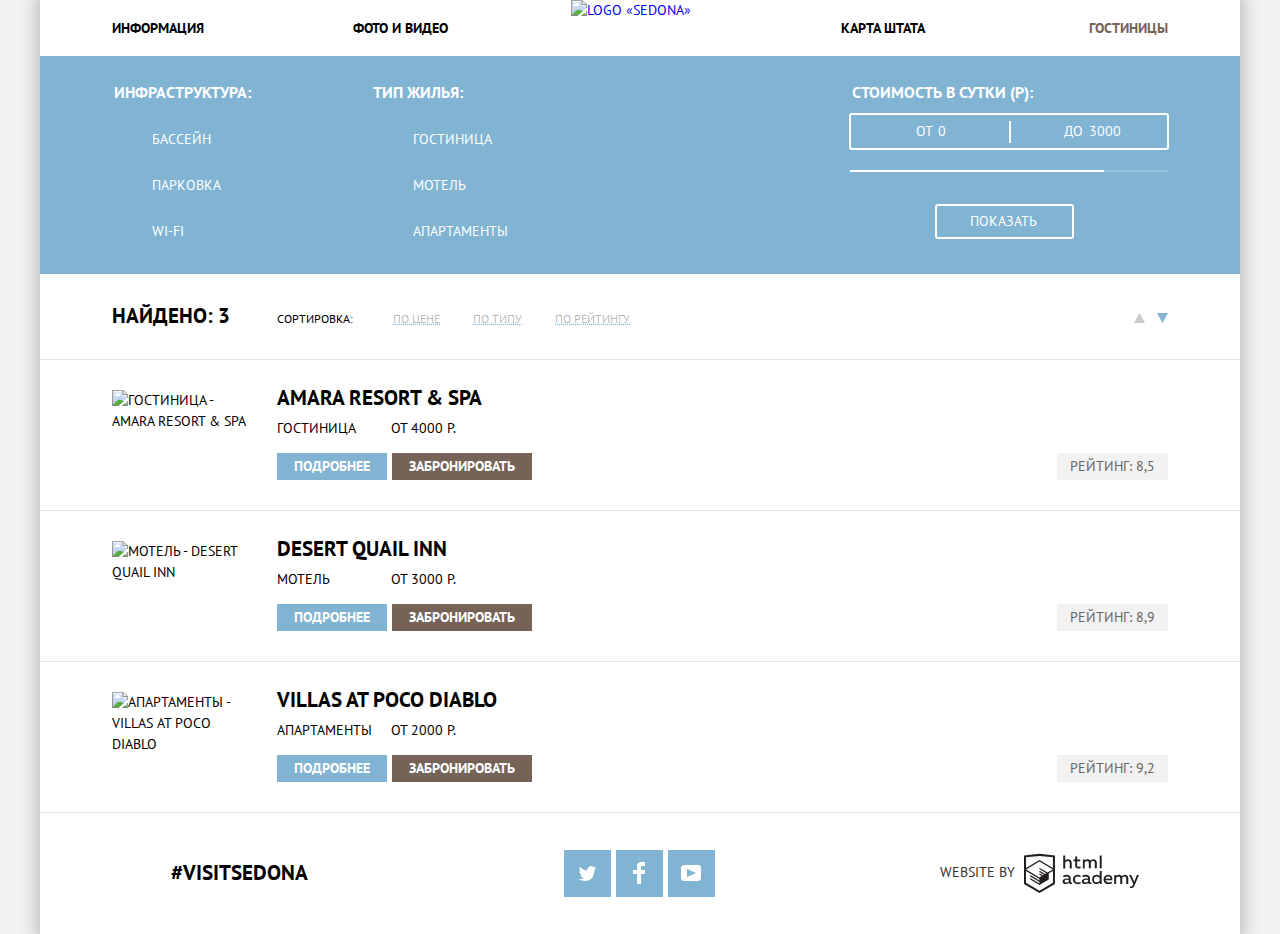
==== commit bde734d8: "fl0riel" ====
--- a/hotels.html
+++ b/hotels.html
@@ -5,7 +5,7 @@
         <title>HTML Academy: Седона</title>
         <link href="https://fonts.googleapis.com/css?family=PT+Sans:400,700&amp;subset=cyrillic" rel="stylesheet">
         <link rel="stylesheet" type="text/css" href="css/normalize.css">
-        <link rel="stylesheet" type="text/css" href="css/style.css">
+        <link rel="stylesheet" type="text/css" href="css/style-min.css">
     </head>
     <body>
         <div class="wrapper">
@@ -24,7 +24,7 @@
                         <li>
                             <a href="#">Карта штата</a>
                         </li>
-                        <li class="active">
+                        <li class="site-navigation-active">
                             <a href="hotels.html">Гостиницы</a>
                         </li>
                     </ul>
@@ -34,181 +34,193 @@
                 <section class="filters">
                     <h2 class="visually-hidden">Фильтры поиска гостиницы</h2>
                     <form class="filter" method="get" action="@">
-                        <fieldset>
-                            <legend>Инфраструктура:</legend>
-                            <ul class="filter-list">
-                                <li class="filter-option">
-                                    <input class="visually-hidden filter-input" type="checkbox" name="pool" id="pool" checked>
-                                    <label for="pool">Бассейн</label>
-                                </li>
-                                <li class="filter-option">
-                                    <input class="visually-hidden filter-input" type="checkbox" name="parking" id="parking">
-                                    <label for="parking">Парковка</label>
-                                </li>
-                                <li class="filter-option">
-                                    <input class="visually-hidden filter-input" type="checkbox" name="wi-fi" id="wi-fi">
-                                    <label for="wi-fi">Wi-Fi</label>
-                                </li>
-                            </ul>
-                        </fieldset>
-                        <fieldset>
-                            <legend>Тип жилья:</legend>
-                            <ul class="filter-list">
-                                <li class="filter-option">
-                                    <input class="visually-hidden filter-input" type="checkbox" name="hotel" id="hotel" checked>
-                                    <label for="hotel">Гостиница</label>
-                                </li>
-                                <li class="filter-option">
-                                    <input class="visually-hidden filter-input" type="checkbox" name="motel" id="motel" checked>
-                                    <label for="motel">Мотель</label>
-                                </li>
-                                <li class="filter-option">
-                                    <input class="visually-hidden filter-input" type="checkbox" name="apartments" id="apartments" checked>
-                                    <label for="apartments">Апартаменты</label>
-                                </li>
-                            </ul>
-                        </fieldset>
-                        <fieldset>
-                            <legend>Стоимость в сутки (Р):</legend>
-                            <ul class="price-value">
-                                <li class="price-value-min">
-                                    <label for="price-min">От</label>
-                                    <input type="text" name="price-min" id="price-min" class="min-price" placeholder="0">
-                                </li>
-                                <li class="price-value-max">
-                                    <label for="price-max">до</label>
-                                    <input type="text" name="price-max" id="price-max" class="max-price" placeholder="3000">
-                                </li>
-                            </ul>
-                            <div class="range-controls">
-                                <div class="scale">
-                                    <div class="bar"></div>
-                                </div>
-                                <div class="controller controller-min"></div>
-                                <div class="controller controller-max"></div>
-                            </div>
-                        </fieldset>
-                        <button type="submit" class="btn filters-btn">Показать</button>
+                        <div class="filter-container">
+                            <fieldset class="filter-services">
+                                <legend>Инфраструктура:</legend>
+                                <ul class="filter-list">
+                                    <li class="filter-option">
+                                        <input class="visually-hidden filter-input" type="checkbox" name="pool" id="pool" checked>
+                                        <label for="pool">Бассейн</label>
+                                    </li>
+                                    <li class="filter-option">
+                                        <input class="visually-hidden filter-input" type="checkbox" name="parking" id="parking">
+                                        <label for="parking">Парковка</label>
+                                    </li>
+                                    <li class="filter-option">
+                                        <input class="visually-hidden filter-input" type="checkbox" name="wi-fi" id="wi-fi">
+                                        <label for="wi-fi">Wi-Fi</label>
+                                    </li>
+                                </ul>
+                            </fieldset>
+                        </div>
+                        <div class="filter-container">
+                            <fieldset class="filter-type">
+                                <legend>Тип жилья:</legend>
+                                <ul class="filter-list">
+                                    <li class="filter-option">
+                                        <input class="visually-hidden filter-input" type="checkbox" name="hotel" id="hotel" checked>
+                                        <label for="hotel">Гостиница</label>
+                                    </li>
+                                    <li class="filter-option">
+                                        <input class="visually-hidden filter-input" type="checkbox" name="motel" id="motel" checked>
+                                        <label for="motel">Мотель</label>
+                                    </li>
+                                    <li class="filter-option">
+                                        <input class="visually-hidden filter-input" type="checkbox" name="apartments" id="apartments" checked>
+                                        <label for="apartments">Апартаменты</label>
+                                    </li>
+                                </ul>
+                            </fieldset>
+                        </div>
+                        <div class="filter-container">
+                            <div class="price-value">
+                                <div class="price-value-title">Стоимость в сутки (Р):</div>
+                                <ul class="price-value-list">
+                                    <li>
+                                        <label class="price-value-min" for="price-min">От
+                                            <input type="text" name="price-min" id="price-min" class="min-price" placeholder="0">
+                                        </label>
+                                    </li>
+                                    <li>
+                                        <label class="price-value-max" for="price-max">до
+                                            <input type="text" name="price-max" id="price-max" class="max-price" placeholder="3000">
+                                        </label>
+                                    </li>
+                                </ul>
+                                <div class="range-controls">
+                                    <div class="scale">
+                                        <div class="bar"></div>
+                                    </div>
+                                    <div class="controller controller-min"></div>
+                                    <div class="controller controller-max"></div>
+                                </div>
+                            </div>
+                            <button type="submit" class="btn filters-btn">Показать</button>
+                        </div>
                     </form>
                 </section>
                 <section class="hotels">
-                    <h2 class="visually-hidden">Результаты поиска гостиницы</h2>
+                    <h2 class="visually-hidden">Сортирова результатов поиска гостиницы</h2>
                     <section class="sorting">
                         <h2 class="visually-hidden">Сортировка результатов</h2>
-                        <span class="found">Найдено: 3</span>
-                        <span>Сортировка:</span>
-                        <ul class="sorting-type">
-                            <li class="sorting-active">
-                                <a class="sorting-item" href="#">По цене</a>
-                            </li>
-                            <li>
-                                <a class="sorting-item" href="#">По типу</a>
-                            </li>
-                            <li>
-                                <a class="sorting-item" href="#">По рейтингу</a>
-                            </li>
-                        </ul>
+                        <p class="result">Найдено: <span class="result-number">3</span></p>
+                        <div class="sorting-type">
+                            <span>Сортировка:</span>
+                            <ul class="sorting-list">
+                                <li class="sorting-list-active">
+                                    <a class="sorting-item" href="#">По цене</a>
+                                </li>
+                                <li>
+                                    <a class="sorting-item" href="#">По типу</a>
+                                </li>
+                                <li>
+                                    <a class="sorting-item" href="#">По рейтингу</a>
+                                </li>
+                            </ul>
+                        </div>
                         <div class="arrows">
-                            <a class="arrow" href="#">
-                                <span class="visually-hidden">От меньшего к большему</span>
-                                <svg xmlns="http://www.w3.org/2000/svg" width="11" height="10" viewBox="0 0 11 10"><path fill="#231F20" d="M5.5 0L0 10h11z"/></svg>
-                            </a>
-                            <a class="arrow arrow-active" href="#">
-                                <span class="visually-hidden">От большего к меньшему</span>
-                                <svg xmlns="http://www.w3.org/2000/svg" width="11" height="10" viewBox="0 0 11 10"><path fill="#231F20" d="M5.5 10L0 0h11"/></svg>
-                            </a>
+                            <ul>
+                                <li>
+                                    <a class="arrow" href="#">
+                                        <span class="visually-hidden">От меньшего к большему</span>
+                                        <svg xmlns="http://www.w3.org/2000/svg" width="11" height="10" viewBox="0 0 11 10">
+                                            <path fill="#231F20" d="M5.5 0L0 10h11z"/>
+                                        </svg>
+                                    </a>
+                                </li>
+                                <li>
+                                    <a class="arrow arrow-active" href="#">
+                                        <span class="visually-hidden">От большего к меньшему</span>
+                                        <svg xmlns="http://www.w3.org/2000/svg" width="11" height="10"
+                                             viewBox="0 0 11 10">
+                                            <path fill="#231F20" d="M5.5 10L0 0h11"/>
+                                        </svg>
+                                    </a>
+                                </li>
+                            </ul>
                         </div>
                     </section>
-                    <article class="hotel-item">
-                        <img src="img/hotel-photo-1.jpg" width="135" height="90" alt="Amara Resort & Spa">
-                        <div class="hotel-info">
-                            <h3 class="hotel-title">
-                                <a href="#">Amara Resort & Spa</a>
-                            </h3>
-                            <div class="hotel-info-text">
-                                <span class="hotel-info-title">Гостиница</span>
-                                <span class="hotel-info-price">От 4000 р.</span>
-                            </div>
-                            <div class="hotel-info-buttons">
-                                <a class="btn more-btn" href="#">Подробнее</a>
-                                <a class="btn reservation-btn" href="#">Забронировать</a>
-                            </div>
-                        </div>
-                        <div class="rating">
-                            <ul class="rating-stars">
-                                <li class="rating-star">
-                                    <img src="img/star.svg" width="18" height="17" alt="Звезда">
-                                </li>
-                                <li class="rating-star">
-                                    <img src="img/star.svg" width="18" height="17" alt="Звезда">
-                                </li>
-                                <li class="rating-star">
-                                    <img src="img/star.svg" width="18" height="17" alt="Звезда">
-                                </li>
-                                <li class="rating-star">
-                                    <img src="img/star.svg" width="18" height="17" alt="Звезда">
-                                </li>
-                            </ul>
-                            <span class="rating-number">Рейтинг: 8,5</span>
-                        </div>
-                    </article>
-                    <article class="hotel-item">
-                        <img src="img/hotel-photo-2.jpg" width="135" height="90" alt="Desert Quail Inn">
-                        <div class="hotel-info">
-                            <h3 class="hotel-title">
-                                <a href="#">Desert Quail Inn</a>
-                            </h3>
-                            <div class="hotel-info-text">
-                                <span class="hotel-info-title">Мотель</span>
-                                <span class="hotel-info-price">От 3000 р.</span>
-                            </div>
-                            <div class="hotel-info-buttons">
-                                <a class="btn more-btn" href="#">Подробнее</a>
-                                <a class="btn reservation-btn" href="#">Забронировать</a>
-                            </div>
-                        </div>
-                        <div class="rating">
-                            <ul class="rating-stars">
-                                <li class="rating-star">
-                                    <img src="img/star.svg" width="18" height="17" alt="Звезда">
-                                </li>
-                                <li class="rating-star">
-                                    <img src="img/star.svg" width="18" height="17" alt="Звезда">
-                                </li>
-                                <li class="rating-star">
-                                    <img src="img/star.svg" width="18" height="17" alt="Звезда">
-                                </li>
-                            </ul>
-                            <span class="rating-number">Рейтинг: 8,9</span>
-                        </div>
-                    </article>
-                    <article class="hotel-item">
-                        <img src="img/hotel-photo-3.jpg" width="135" height="90" alt="Villas at Poco Diablo">
-                        <div class="hotel-info">
-                            <h3 class="hotel-title">
-                                <a href="#">Villas at Poco Diablo</a>
-                            </h3>
-                            <div class="hotel-info-text">
-                                <span class="hotel-info-title">Апартаменты</span>
-                                <span class="hotel-info-price">От 2000 р.</span>
-                            </div>
-                            <div class="hotel-info-buttons">
-                                <a href="#" class="btn more-btn">Подробнее</a>
-                                <a href="#" class="btn reservation-btn">Забронировать</a>
-                            </div>
-                        </div>
-                        <div class="rating">
-                            <ul class="rating-stars">
-                                <li class="rating-star">
-                                    <img src="img/star.svg" width="18" height="17" alt="Звезда">
-                                </li>
-                                <li class="rating-star">
-                                    <img src="img/star.svg" width="18" height="17" alt="Звезда">
-                                </li>
-                            </ul>
-                            <span class="rating-number">Рейтинг: 9,2</span>
-                        </div>
-                    </article>
+                    <section class="hotel-items">
+                        <h2 class="visually-hidden">Результаты поиска гостиницы</h2>
+                        <article class="hotel-item">
+                            <div class="hotel-photo">
+                                <img src="img/hotel-photo-1.jpg" width="135" height="90" alt="Гостиница - Amara Resort & Spa">
+                            </div>
+                            <div class="hotel-info">
+                                <h3 class="hotel-title">
+                                    <a href="#">Amara Resort & Spa</a>
+                                </h3>
+                                <div class="hotel-info-text">
+                                    <span class="hotel-info-title">Гостиница</span>
+                                    <span class="hotel-info-price">От 4000 р.</span>
+                                </div>
+                                <div class="hotel-info-buttons">
+                                    <a class="btn more-btn" href="#">Подробнее</a>
+                                    <a class="btn brown-btn reservation-btn" href="#">Забронировать</a>
+                                </div>
+                            </div>
+                            <div class="rating">
+                                <ul class="rating-stars">
+                                    <li class="rating-star"></li>
+                                    <li class="rating-star"></li>
+                                    <li class="rating-star"></li>
+                                    <li class="rating-star"></li>
+                                </ul>
+                                <span class="rating-number">Рейтинг: 8,5</span>
+                            </div>
+                        </article>
+                        <article class="hotel-item">
+                            <div class="hotel-photo">
+                                <img src="img/hotel-photo-2.jpg" width="135" height="90" alt="Мотель - Desert Quail Inn">
+                            </div>
+                            <div class="hotel-info">
+                                <h3 class="hotel-title">
+                                    <a href="#">Desert Quail Inn</a>
+                                </h3>
+                                <div class="hotel-info-text">
+                                    <span class="hotel-info-title">Мотель</span>
+                                    <span class="hotel-info-price">От 3000 р.</span>
+                                </div>
+                                <div class="hotel-info-buttons">
+                                    <a class="btn more-btn" href="#">Подробнее</a>
+                                    <a class="btn brown-btn reservation-btn" href="#">Забронировать</a>
+                                </div>
+                            </div>
+                            <div class="rating">
+                                <ul class="rating-stars">
+                                    <li class="rating-star"></li>
+                                    <li class="rating-star"></li>
+                                    <li class="rating-star"></li>
+                                </ul>
+                                <span class="rating-number">Рейтинг: 8,9</span>
+                            </div>
+                        </article>
+                        <article class="hotel-item">
+                            <div class="hotel-photo">
+                                <img src="img/hotel-photo-3.jpg" width="135" height="90" alt="Апартаменты - Villas at Poco Diablo">
+                            </div>
+                            <div class="hotel-info">
+                                <h3 class="hotel-title">
+                                    <a href="#">Villas at Poco Diablo</a>
+                                </h3>
+                                <div class="hotel-info-text">
+                                    <span class="hotel-info-title">Апартаменты</span>
+                                    <span class="hotel-info-price">От 2000 р.</span>
+                                </div>
+                                <div class="hotel-info-buttons">
+                                    <a href="#" class="btn more-btn">Подробнее</a>
+                                    <a href="#" class="btn brown-btn reservation-btn">Забронировать</a>
+                                </div>
+                            </div>
+                            <div class="rating">
+                                <ul class="rating-stars">
+                                    <li class="rating-star"></li>
+                                    <li class="rating-star"></li>
+                                </ul>
+                                <span class="rating-number">Рейтинг: 9,2</span>
+                            </div>
+                        </article>
+                    </section>
                 </section>
             </main>
             <footer class="main-footer">
@@ -219,18 +231,18 @@
                 <section class="footer-social-list">
                     <h2 class="visually-hidden">Социальные кнопки</h2>
                     <ul class="footer-social">
-                        <li>
-                            <a class="social-btn social-twitter-btn" href="#">
+                        <li class="footer-social-item">
+                            <a class="btn social-btn social-twitter-btn" href="#">
                                 <span class="visually-hidden">Twitter</span>
                             </a>
                         </li>
-                        <li>
-                            <a class="social-btn social-facebook-btn" href="#">
+                        <li class="footer-social-item">
+                            <a class="btn social-btn social-facebook-btn" href="#">
                                 <span class="visually-hidden">Facebook</span>
                             </a>
                         </li>
-                        <li>
-                            <a class="social-btn social-youtube-btn" href="#">
+                        <li class="footer-social-item">
+                            <a class="btn social-btn social-youtube-btn" href="#">
                                 <span class="visually-hidden">Youtube</span>
                             </a>
                         </li>
--- a/css/style-min.css
+++ b/css/style-min.css
@@ -0,0 +1 @@
+.btn,body{text-transform:uppercase;font-family:"PT Sans",Arial,sans-serif}.feature-item::before,.footer-social .social-btn::before,.intro .mask::before{content:""}.btn,.copyright-btn,.copyright-btn svg,.footer-hashtag a,.footer-social .social-btn{vertical-align:middle}*,:after,:before{box-sizing:inherit}html{box-sizing:border-box}.content-box-component{box-sizing:content-box}body{margin:0;padding:0;font-size:14px;line-height:21px;font-weight:400;color:#333;background-color:#f2f2f2}.btn,.reasons-info p{line-height:26px}a{text-decoration:none}.visually-hidden{position:absolute;width:1px;height:1px;margin:-1px;border:0;padding:0;clip:rect(0,0,0,0);overflow:hidden}.wrapper{position:relative;display:flex;flex-direction:column;width:1200px;margin:0 auto;background-color:#fff;box-shadow:0 0 15px 5px rgba(0,0,0,.2)}.btn{font-size:21px;font-weight:700;text-align:center;color:#fff;background-color:#81b3d2;border:none;outline:0;cursor:pointer}.btn:focus,.btn:hover{background-color:#669ec0}.btn:active{color:rgba(255,255,255,.3);background-color:#5496bd}.brown-btn{background-color:#766357}.brown-btn:focus,.brown-btn:hover{background-color:#604e43}.brown-btn:active{background-color:#503e33}input[type=text]:focus::-webkit-input-placeholder{opacity:0}input[type=text]:focus::-moz-placeholder{opacity:0}input[type=text]:focus:-ms-input-placeholder{opacity:0}.main-navigation{position:relative;color:#000;background-color:#fff}.main-navigation .main-header-logo{position:absolute;top:0;left:0;right:0;bottom:0;display:inline-block;vertical-align:middle;width:138px;height:70px;margin:0 auto}.main-navigation .site-navigation{display:flex;align-items:center;flex-wrap:wrap;width:100%;list-style:none;padding:0 6%;margin:0}.site-navigation li{width:20%;margin:15px 0}.site-navigation li:nth-child(2){margin-right:20%;padding-left:30px}.site-navigation li:nth-child(3){padding-right:32px}.site-navigation li:nth-child(3),.site-navigation li:nth-child(4),.site-navigation li:nth-child(5n+3),.site-navigation li:nth-child(5n+4){text-align:right}.reasons,.search-hotel,.site-navigation li:nth-child(5n+7){text-align:center}.site-navigation a{font-family:"PT Sans",Arial,sans-serif;font-size:14px;line-height:26px;font-weight:700;color:#000}.reasons .reasons-title,.reasons-info .reasons-slogan{font-size:21px;font-weight:700;font-family:"PT Sans",Arial,sans-serif}.site-navigation-active a{color:#766357}.site-navigation a:focus,.site-navigation a:hover{color:#81b3d2;outline:0}.site-navigation a:active{color:rgba(0,0,0,.3)}.container{display:flex;flex-direction:column}.intro{display:flex;background:url(../img/index-bg-1.jpg) 0 -56px no-repeat #81b3d2;background-size:cover}.intro .mask{position:relative}.intro .mask::before{position:absolute;bottom:0;left:0;display:block;width:1200px;height:57px;background:url(../img/index-bg-2.png) bottom left no-repeat}.intro img{align-self:center;width:458px;height:352px;margin:77px auto 79px}.reasons{background-color:#fff}.reasons .reasons-info{max-width:50%;margin:60px auto 50px}.reasons-info .reasons-slogan{color:#000;margin:27px 0}.reasons .reasons-title{max-width:54%;line-height:21px;margin:22px auto}.reason-info .reason-number{display:block;margin:21px 0}.reason .reason-info-white{display:flex;color:#fff;background-color:#81b3d2}.reason .reason-info{width:33.33%;padding:27px 60px 45px}.reason-info-white .reason-info-bridge{padding-right:45px;padding-left:45px}.reason-info-bridge .reasons-title{margin:20px auto 22px}.reason-info-white .reason-photo{max-width:800px;max-height:256px;width:66.66%;align-self:center}.features .features-list{display:flex;flex-wrap:wrap;list-style:none;padding:0;margin:0 0 20px}.features-list .feature-item{position:relative;max-width:33.33%;padding:137px 50px 50px}.feature-item::before{position:absolute;top:0;left:0;display:block;width:75px;height:72px}.feature-item:nth-of-type(1)::before{top:61px;left:162px;background:url(../img/icon-1.svg) no-repeat}.feature-item:nth-of-type(2)::before{top:62px;left:158px;background:url(../img/icon-2.svg) no-repeat}.feature-item:nth-of-type(3)::before{width:64px;height:76px;top:57px;left:168px;background:url(../img/icon-3.svg) no-repeat}.features .reasons-title{margin:24px auto}.reasons .several-reasons{display:flex;flex-wrap:wrap;background-color:#eee}.several-reasons .reason-info{width:33.33%;padding:27px 60px 44px}.several-reasons .reasons-title{margin:19px auto}.several-reasons .reason-number{margin:23px 0 22px}.search-hotel{background-color:#fff}.search-hotel .search-hotel-info{line-height:24px;margin:51px 0 47px}.search-hotel-info b{font-family:"PT Sans",Arial,sans-serif;font-size:30px;line-height:36px;font-weight:700;color:#000}.footer-hashtag a,.search-form input,.search-wrapper .search-form{line-height:26px;font-family:"PT Sans",Arial,sans-serif;font-weight:700}.search-hotel-info p{margin:25px 0}.search-hotel .search-btn{max-width:570px;padding:30px 140px}.search-hotel .search-hotel-form{position:relative;width:570px;margin:0 auto}.search-hotel-form .search-wrapper{position:absolute;top:0;left:0;right:0;max-width:570px;margin:0 auto;box-shadow:0 0 15px 5px rgba(0,0,0,.2)}.search-wrapper .search-form{display:flex;flex-direction:column;flex-wrap:wrap;font-size:14px;text-align:start;color:#000;background-color:#fff;padding:55px}.search-form label{padding:5px 0;cursor:pointer}.search-form input{font-size:14px;color:#000;background-color:#f2f2f2;border:none}.search-form .search-form-item{position:relative;display:flex;justify-content:space-between;margin-bottom:30px}.search-form-item input{width:346px;padding:5px 10px}.search-form input[type=text]:hover{background-color:#ebebeb}.search-form input[type=text]:focus{background-color:#fff;outline:0;box-shadow:inset 0 0 5px 0 #e5e5e5}.search-form-item .calendar{position:absolute;right:4px;bottom:1px;fill:#cacaca;background-color:transparent;border:none;cursor:pointer}.search-form-item .calendar:focus,.search-form-item .calendar:hover{fill:#000;outline:0}.copyright-btn:focus path,.copyright-btn:hover path,.search-form-item .calendar:active{fill:#81b3d2}.persons{margin:3px 0 30px}.persons,.persons-wrapper{display:flex}.persons-number{display:flex;width:50%;justify-content:space-between;align-content:center}.persons-number input{width:38px;height:38px;text-align:center}.persons-number:nth-of-type(2){width:40%;margin-left:50px}.search-form .persons-btn{width:38px;height:38px;color:#cacaca;background-color:#f2f2f2}.search-form .persons-btn:focus,.search-form .persons-btn:hover{color:#000;outline:0}.search-form .persons-btn:active{color:#81b3d2}.search-form input::-webkit-input-placeholder{color:#000}.search-form input::-moz-placeholder{color:#000;opacity:1}.search-form input:-ms-input-placeholder{color:#000}.search-form .search-form-btn{padding:16px;margin-top:24px}.map{width:100%;height:593px;background:url(../img/map.jpg) no-repeat}.main-footer{position:relative;display:flex;align-items:center;flex-wrap:wrap}.index-main-footer{position:absolute;bottom:0;display:flex;align-items:center;flex-wrap:wrap;width:100%;background-color:rgba(255,255,255,.9)}.main-footer section{display:flex;width:33.33%;margin:37px 0}.main-footer .footer-hashtag{margin-bottom:39px}.footer-hashtag a{display:inline-block;font-size:21px;color:#000}.footer-copyright p,.footer-hashtag a{margin:auto}.main-footer .footer-social{display:flex;flex-wrap:wrap;list-style:none;padding:0;margin:auto}.footer-social li{position:relative;margin-left:5px}.footer-social li:first-child{margin-left:0}.footer-social .social-btn{display:inline-block;width:47px;height:47px;outline:0}.footer-social .social-btn::before{position:absolute;top:0;left:0;display:block}.footer-social .social-twitter-btn::before{top:16px;left:15px;width:17px;height:15px;background:url(../img/social/twitter.svg) no-repeat}.footer-social .social-facebook-btn::before{top:12px;left:17px;width:12px;height:22px;background:url(../img/social/fb-icon.svg) no-repeat}.footer-social .social-youtube-btn::before{top:15px;left:13px;width:20px;height:16px;background:url(../img/social/youtube.svg) no-repeat}.social-btn:active::before{opacity:.3}.copyright-btn{display:inline-block;margin-left:5px;outline:0}.copyright-btn svg{width:115px;height:41px}.copyright-btn:active path{fill:#bdbbbc}.filters{color:#fff;background:url(../img/filter-bg.jpg) 0 -55px no-repeat #81b3d2;background-size:cover}.filters .filter{display:flex;flex-wrap:wrap;padding:26px 6% 7px}.filter fieldset{border:none;padding:0;margin:0}.filter .filter-services{margin-right:118px}.filter .filter-container:nth-child(2){flex-grow:1}.filter .price-value-title,.filter legend{font-family:"PT Sans",Arial,sans-serif;font-size:16px;line-height:21px;font-weight:700;margin-bottom:26px}.filters-btn,.price-value-list input[type=text],.sorting{font-family:"PT Sans",Arial,sans-serif;font-weight:400}.filter .filter-list{list-style:none;padding:0;margin:0}.filter-type .filter-list{margin-left:2px}.filter-list .filter-option{margin-bottom:25px}.filter-option label{position:relative;padding-left:40px;cursor:pointer}.filter-input+label::after,.filter-input:checked+label::after{position:absolute;top:-2px;display:block;height:23px;content:"";left:0}.filter-input+label::after{width:23px;background-image:url(../img/icon-checkbox-off.svg)}.filter-input:checked+label::after{width:27px;background-image:url(../img/icon-checkbox-on.svg)}.filter-input:disabled+label,.filter-input:disabled+label::after{opacity:.3;cursor:default;-moz-user-select:none;user-select:none}.price-value{display:flex;flex-direction:column;max-width:323px;margin-bottom:32px}.price-value .price-value-title{margin-left:7px;margin-bottom:10px}.price-value .price-value-list{display:flex;width:320px;list-style:none;border:2px solid #fff;border-radius:3px;padding:0;margin:0 0 20px 4px}.price-value-list li{position:relative;width:100%;padding:5px 0 5px 50px}.price-value-list li:nth-of-type(1){padding-left:65px}.price-value-list li:nth-of-type(1)::after{content:"";position:absolute;bottom:5px;right:3px;display:block;width:2px;height:22px;background-color:#fff}.price-value-list label{cursor:pointer}.price-value-list input[type=text]{max-width:70px;font-size:14px;line-height:21px;color:#fff;background-color:transparent;border:none}.price-value input[type=text]:focus{outline:0}.price-value input::-webkit-input-placeholder{color:#fff}.price-value input::-moz-placeholder{color:#fff;opacity:1}.price-value input:-ms-input-placeholder{color:#fff}.price-value .range-controls{position:relative;margin-left:5px}.range-controls .scale{height:2px;background:rgba(255,255,255,.2)}.range-controls .bar{width:80%;height:2px;background:#fff}.range-controls .controller{position:absolute;top:-10px;left:0;display:block;width:20px;height:22px;background:url(../img/filter-btn.svg) no-repeat;cursor:pointer}.range-controls .controller-max{left:80%}.range-controls .controller:hover{width:22px;height:24px;background-size:cover}.filters-btn{display:block;font-size:14px;line-height:21px;color:#fff;background-color:transparent;border:2px solid #fff;border-radius:3px;padding:5px 35px 5px 33px;margin:20px 28%}.filters-btn:focus,.filters-btn:hover,.hotels{color:#000;background-color:#fff}.sorting{display:flex;font-size:12px;line-height:18px;padding:11px 6% 6px}.hotel-title a,.sorting .result{font-size:21px;line-height:26px}.hotel-info-buttons .btn,.hotel-title a,.sorting .result{font-family:"PT Sans",Arial,sans-serif;font-weight:700}.sorting .result{max-width:120px;margin:18px 47px 18px 0}.sorting .sorting-type{display:flex;flex-wrap:wrap;max-width:60%;margin:25px 50px 25px 0}.arrows ul,.sorting-type .sorting-list{flex-wrap:wrap;padding:0;display:flex;list-style:none}.sorting-type span{margin-right:40px}.sorting-list li{margin-right:33px}.sorting-list li:last-child{margin-right:0}.sorting-type .sorting-list{margin:0}.sorting-list-active a{color:#81b3d2;text-decoration:none}.sorting-list .sorting-item{outline:0;color:rgba(0,0,0,.3);text-decoration:underline;text-decoration-color:#81b3d2;text-decoration-style:dotted}.sorting-list .sorting-item:focus,.sorting-list .sorting-item:hover{color:#81b3d2}.sorting-list .sorting-item:active{color:#000;text-decoration:none}.arrows{margin-left:auto}.arrows ul{justify-content:flex-end;margin:25px 0}.arrows li{margin-left:12px}.arrows .arrow{outline:0}.arrow path{fill:#cacaca}.arrow-active path{fill:#81b3d2}.arrow:focus path,.arrow:hover path{fill:#000}.arrow:active path{fill:#81b3d2}.hotel-item{display:flex;border-top:1px solid #e5e5e5;padding:30px 6%}.hotel-item:last-child{border-bottom:1px solid #e5e5e5}.hotel-item .hotel-photo{max-width:135px;max-height:90px;margin-right:30px}.hotel-item .hotel-title{margin-top:-5px;margin-bottom:7px}.hotel-title a{color:#000;outline:0}.hotel-title a:focus,.hotel-title a:hover{color:#81b3d2}.hotel-title a:active{color:rgba(0,0,0,.3)}.hotel-info .hotel-info-text{margin-bottom:14px}.hotel-info .hotel-info-buttons,.hotel-info .hotel-info-text{display:flex;flex-wrap:wrap;justify-content:space-between}.hotel-info-text .hotel-info-price{margin-right:30%}.hotel-info-buttons .btn{font-size:14px;line-height:21px;color:#fff;padding:3px 17px}.hotel-info-buttons .btn:active{color:rgba(255,255,255,.3)}.hotel-info-buttons .more-btn{margin-right:5px}.rating{display:flex;flex-direction:column;align-items:flex-end;min-width:96px;margin-left:auto}.rating .rating-stars{display:flex;list-style:none;padding:0;margin:0 0 46px}.rating-stars .rating-star{width:18px;height:17px;background:url(../img/star.svg) no-repeat;margin-left:6px}.rating-number{align-self:flex-start;color:#666;background-color:#f2f2f2;padding:3px 13px}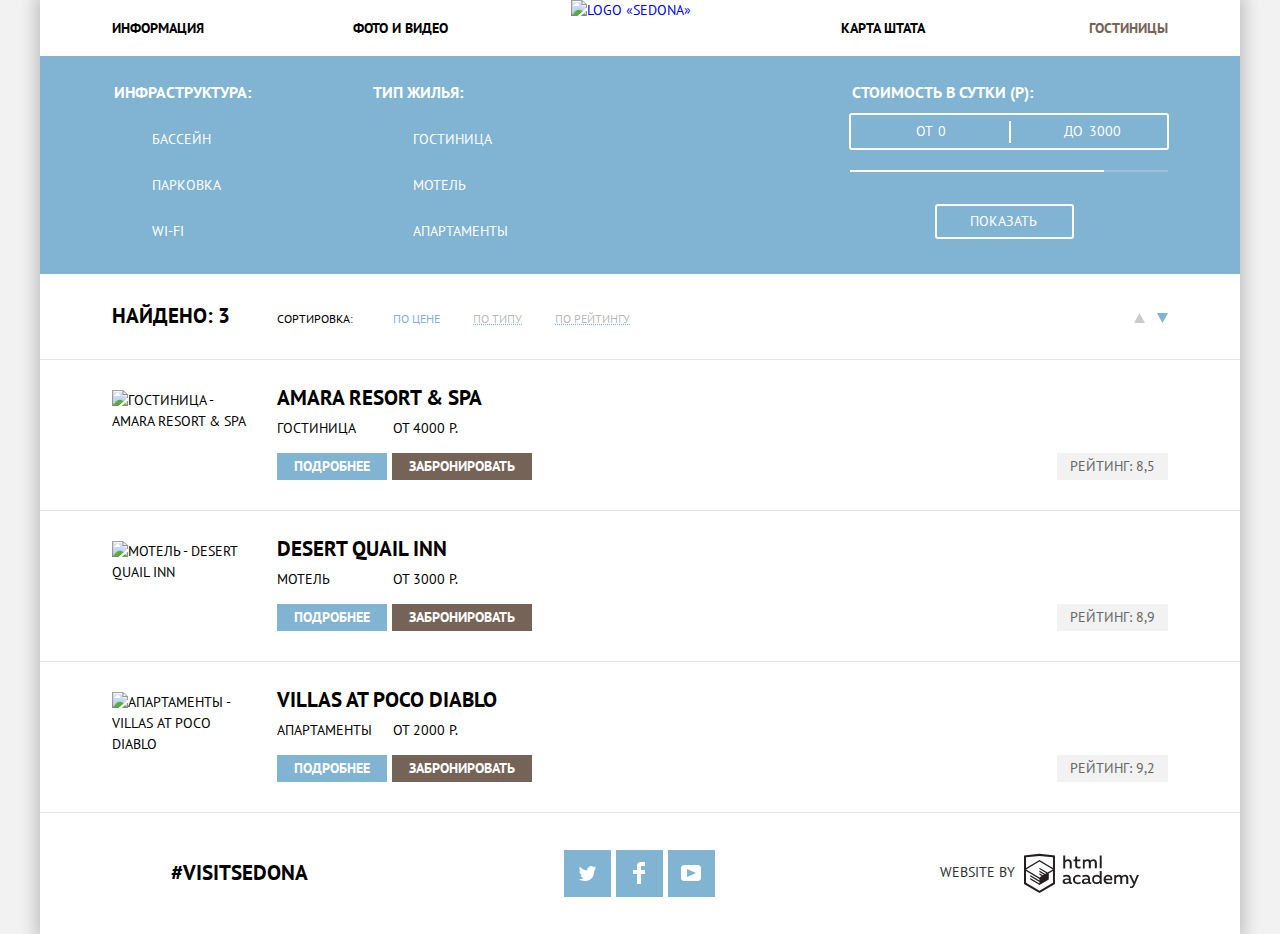
==== commit 0c1a336a: "fl0riel" ====
--- a/hotels.html
+++ b/hotels.html
@@ -5,7 +5,7 @@
         <title>HTML Academy: Седона</title>
         <link href="https://fonts.googleapis.com/css?family=PT+Sans:400,700&amp;subset=cyrillic" rel="stylesheet">
         <link rel="stylesheet" type="text/css" href="css/normalize.css">
-        <link rel="stylesheet" type="text/css" href="css/style-min.css">
+        <link rel="stylesheet" type="text/css" href="css/style.css">
     </head>
     <body>
         <div class="wrapper">
--- a/css/style.css
+++ b/css/style.css
@@ -0,0 +1,1086 @@
+*, *:before, *:after {
+    box-sizing: inherit;
+}
+html {
+    box-sizing: border-box;
+}
+.content-box-component {
+    box-sizing: content-box;
+}
+
+body {
+    margin: 0;
+    padding: 0;
+    font-family: "PT Sans", "Arial", sans-serif;
+    font-size: 14px;
+    line-height: 21px;
+    font-weight: 400;
+    text-transform: uppercase;
+    color: #333333;
+    background-color: #f2f2f2;
+}
+
+a {
+    text-decoration: none;
+}
+
+.visually-hidden {
+    position: absolute;
+    width: 1px;
+    height: 1px;
+    margin: -1px;
+    border: 0;
+    padding: 0;
+    clip: rect(0,0,0,0);
+    overflow: hidden;
+}
+
+.wrapper {
+    position: relative;
+    display: flex;
+    flex-direction: column;
+    width: 1200px;
+    margin: 0 auto;
+    background-color: #ffffff;
+    box-shadow: 0 0 15px 5px rgba(0,0,0,0.2);
+}
+
+/*Общие стили для кнопок*/
+.btn {
+    font-family: "PT Sans", "Arial", sans-serif;
+    font-size: 21px;
+    line-height: 26px;
+    font-weight: 700;
+    text-align: center;
+    text-transform: uppercase;
+    vertical-align: middle;
+    color: #ffffff;
+    background-color: #81b3d2;
+    border: none;
+    outline: none;
+    cursor: pointer;
+}
+
+.btn:hover,
+.btn:focus {
+    background-color: #669ec0;
+}
+
+.btn:active {
+    color: rgba(255, 255, 255, 0.3);
+    background-color: #5496bd;
+}
+
+.brown-btn {
+    background-color: #766357;
+}
+
+.brown-btn:hover,
+.brown-btn:focus {
+    background-color: #604e43;
+}
+
+.brown-btn:active {
+    background-color: #503e33;
+}
+
+/*Исчезновение плейсхолдера при фокусе*/
+input[type=text]:focus::-webkit-input-placeholder {
+    opacity: 0;
+}
+
+input[type=text]:focus::-moz-placeholder {
+    opacity: 0;
+}
+
+input[type=text]:focus:-ms-input-placeholder {
+    opacity: 0;
+}
+
+/*Стилизация главной страницы*/
+.main-navigation {
+    position: relative;
+    color: #000000;
+    background-color: #ffffff;
+}
+
+.main-navigation .main-header-logo {
+    position: absolute;
+    top: 0;
+    left: 0;
+    right: 0;
+    bottom: 0;
+    display: inline-block;
+    vertical-align: middle;
+    width: 138px;
+    height: 70px;
+    margin: 0 auto;
+}
+
+.main-navigation .site-navigation {
+    display: flex;
+    align-items: center;
+    flex-wrap: wrap;
+    width: 100%;
+    list-style: none;
+    padding: 0 6%;
+    margin: 0;
+}
+
+.site-navigation li {
+    width: 20%;
+    margin: 15px 0;
+}
+
+.site-navigation li:nth-child(2) {
+    margin-right: 20%;
+    padding-left: 30px;
+}
+
+.site-navigation li:nth-child(3) {
+    padding-right: 32px;
+}
+
+.site-navigation li:nth-child(3),
+.site-navigation li:nth-child(4),
+.site-navigation li:nth-child(5n+3),
+.site-navigation li:nth-child(5n+4) {
+    text-align: right;
+}
+
+.site-navigation li:nth-child(5n+7) {
+    text-align: center;
+}
+
+.site-navigation a {
+    font-family: "PT Sans", "Arial", sans-serif;
+    font-size: 14px;
+    line-height: 26px;
+    font-weight: 700;
+    color: #000000;
+}
+
+.site-navigation-active a {
+    color: #766357;
+}
+
+.site-navigation a:hover,
+.site-navigation a:focus {
+    color:  #81b3d2;
+    outline: none;
+}
+
+.site-navigation a:active {
+    color: rgba(0, 0, 0, 0.3);
+}
+
+.container {
+    display: flex;
+    flex-direction: column;
+}
+
+.intro {
+    display: flex;
+    background: url(../img/index-bg-1.jpg) 0 -56px no-repeat #81b3d2;
+    background-size: cover;
+}
+
+.intro .mask {
+    position: relative;
+}
+
+
+.intro .mask::before {
+    content: "";
+    position: absolute;
+    bottom: 0;
+    left: 0;
+    display: block;
+    width: 1200px;
+    height: 57px;
+    background: url(../img/index-bg-2.png) bottom left no-repeat;
+}
+
+.intro img {
+    align-self: center;
+    width: 458px;
+    height: 352px;
+    margin: 77px auto 79px auto;
+}
+
+.reasons {
+    text-align: center;
+    background-color: #ffffff;
+}
+
+.reasons .reasons-info {
+    max-width: 50%;
+    margin: 60px auto 50px auto;
+}
+
+.reasons-info p {
+    line-height: 26px;
+}
+
+.reasons-info .reasons-slogan {
+    font-family: "PT Sans", "Arial", sans-serif;
+    font-size: 21px;
+    font-weight: 700;
+    color: #000000;
+    margin: 27px 0;
+}
+
+.reasons .reasons-title{
+    max-width: 54%;
+    font-family: "PT Sans", "Arial", sans-serif;
+    font-size: 21px;
+    line-height: 21px;
+    font-weight: 700;
+    margin: 22px auto;
+}
+
+.reason-info .reason-number {
+    display: block;
+    margin: 21px 0;
+}
+
+.reason .reason-info-white {
+    display: flex;
+    color: #ffffff;
+    background-color: #81b3d2;
+}
+
+.reason .reason-info {
+    width: 33.33%;
+    padding: 27px 60px 45px;
+}
+
+.reason-info-white .reason-info-bridge {
+    padding-right: 45px;
+    padding-left: 45px;
+}
+
+.reason-info-bridge .reasons-title {
+    margin: 20px auto 22px auto;
+}
+
+.reason-info-white .reason-photo {
+    max-width: 800px;
+    max-height: 256px;
+    width: 66.66%;
+}
+
+.features .features-list {
+    display: flex;
+    flex-wrap: wrap;
+    list-style: none;
+    padding: 0;
+    margin: 0 0 20px 0;
+}
+
+.features-list .feature-item {
+    position: relative;
+    max-width: 33.33%;
+    padding: 137px 50px 50px 50px;
+}
+
+.feature-item::before {
+    content: "";
+    position: absolute;
+    top: 0;
+    left: 0;
+    display: block;
+    width: 75px;
+    height: 72px;
+}
+
+.feature-item:nth-of-type(1)::before {
+    top: 61px;
+    left: 162px;
+    background: url("../img/icon-1.svg") 0 0 no-repeat;
+}
+
+.feature-item:nth-of-type(2)::before {
+    top: 62px;
+    left: 158px;
+    background: url("../img/icon-2.svg") 0 0 no-repeat;
+}
+
+.feature-item:nth-of-type(3)::before {
+    width: 64px;
+    height: 76px;
+    top: 57px;
+    left: 168px;
+    background: url("../img/icon-3.svg") 0 0 no-repeat;
+}
+
+.features .reasons-title {
+    margin: 24px auto;
+}
+
+.reasons .several-reasons {
+    display: flex;
+    flex-wrap: wrap;
+    background-color: #eeeeee;
+}
+
+.several-reasons .reason-info {
+    width: 33.33%;
+    padding: 27px 60px 44px;
+}
+
+.several-reasons .reasons-title {
+    margin: 19px auto;
+}
+
+.several-reasons .reason-number {
+    margin: 23px 0 22px 0;
+}
+
+.search-hotel {
+    text-align: center;
+    background-color: #ffffff;
+}
+
+.search-hotel .search-hotel-info {
+    line-height: 24px;
+    margin: 51px 0 47px;
+}
+
+.search-hotel-info b {
+    font-family: "PT Sans", "Arial", sans-serif;
+    font-size: 30px;
+    line-height: 36px;
+    font-weight: 700;
+    color: #000000;
+}
+
+.search-hotel-info p {
+    margin: 25px 0;
+}
+
+.search-hotel .search-btn {
+    max-width: 575px;
+    padding: 30px 140px;
+}
+
+.search-hotel .search-hotel-form {
+    position: relative;
+    width: 570px;
+    margin: 0 auto;
+}
+
+.search-hotel-form .search-wrapper {
+    position: absolute;
+    top: 0;
+    left: 0;
+    right: 0;
+    max-width: 570px;
+    margin: 0 auto;
+}
+
+.search-form-visible {
+    display: flex;
+    flex-direction: column;
+    flex-wrap: wrap;
+    font-family: "PT Sans", "Arial", sans-serif;
+    font-size: 14px;
+    line-height: 26px;
+    font-weight: 700;
+    text-align: start;
+    color: #000000;
+    background-color: #ffffff;
+    padding: 55px;
+    box-shadow: 0 0 15px 2px rgba(0,0,0,0.2);
+}
+
+.search-form-hidden {
+    display: none;
+}
+
+.search-form-visible label {
+    padding: 5px 0;
+    cursor: pointer;
+}
+
+.search-form-visible input {
+    font-family: "PT Sans", "Arial", sans-serif;
+    font-size: 14px;
+    line-height: 26px;
+    font-weight: 700;
+    color: #000000;
+    background-color: #f2f2f2;
+    border: none;
+}
+
+.search-form-visible .search-form-item {
+    position: relative;
+    display: flex;
+    justify-content: space-between;
+    margin-bottom: 30px;
+}
+
+.search-form-item input {
+    width: 346px;
+    padding: 5px 40px 5px 10px;
+}
+
+.search-form-visible input[type=text]:hover {
+    background-color: #ebebeb;
+}
+
+.search-form-visible input[type=text]:focus {
+    background-color: #ffffff;
+    outline: none;
+    box-shadow: inset 0 0 0 1px #e5e5e5;
+}
+
+.search-form-item .calendar {
+    position: absolute;
+    right: 0;
+    bottom: 0;
+    fill: #cacaca;
+    background-color: transparent;
+    border: none;
+    margin-right: 4px;
+    margin-bottom: 1px;
+    cursor: pointer;
+}
+
+.search-form-item .calendar:hover,
+.search-form-item .calendar:focus {
+    fill: #000000;
+    outline: none;
+}
+
+.search-form-item .calendar:active {
+    fill: #81b3d2;
+}
+
+.persons {
+    margin: 3px 0 30px 0;
+}
+
+.persons,
+.persons-wrapper {
+    display: flex;
+}
+
+.persons-number {
+    display: flex;
+    width: 50%;
+    justify-content: space-between;
+    align-content: center;
+}
+
+.persons-number input {
+    width: 38px;
+    height: 38px;
+    text-align: center;
+}
+
+.persons-number:nth-of-type(2) {
+    width: 40%;
+    margin-left: 50px;
+}
+
+.search-form-visible .persons-btn {
+    width: 38px;
+    height: 38px;
+    color: #cacaca;
+    background-color: #f2f2f2;
+}
+
+.search-form-visible .persons-btn:hover,
+.search-form-visible .persons-btn:focus {
+    color: #000000;
+    outline: none;
+}
+
+.search-form-visible .persons-btn:active {
+    color: #81b3d2;
+}
+
+.search-form-visible input::-webkit-input-placeholder {
+    color:#000000;
+}
+
+.search-form-visible input::-moz-placeholder {
+    color:#000000;
+    opacity: 1;
+}
+
+.search-form-visible input:-ms-input-placeholder {
+    color:#000000;
+}
+
+.search-form-visible .search-form-btn {
+    padding: 16px;
+    margin-top: 24px;
+}
+
+.map {
+    width: 100%;
+    height: 593px;
+    background: url("../img/map.jpg") 0 0 no-repeat;
+}
+
+.map iframe {
+    border: none;
+}
+
+.main-footer {
+    position: relative;
+    display: flex;
+    align-items: center;
+    flex-wrap: wrap;
+}
+
+.index-main-footer {
+    position: absolute;
+    bottom: 0;
+    display: flex;
+    align-items: center;
+    flex-wrap: wrap;
+    width: 100%;
+    background-color: rgba(255,255,255,0.9);
+}
+
+.main-footer section {
+    display: flex;
+    width: 33.33%;
+    margin: 37px 0;
+}
+
+.main-footer .footer-hashtag {
+    margin-bottom: 39px;
+}
+
+.footer-hashtag a {
+    display: inline-block;
+    vertical-align: middle;
+    font-family: "PT Sans", "Arial", sans-serif;
+    font-size: 21px;
+    line-height: 26px;
+    font-weight: 700;
+    color: #000000;
+}
+
+.footer-hashtag a,
+.footer-copyright p {
+    margin: auto;
+}
+
+.main-footer .footer-social {
+    display: flex;
+    flex-wrap: wrap;
+    list-style: none;
+    padding: 0;
+    margin: auto;
+}
+
+.footer-social li {
+    position: relative;
+    margin-left: 5px;
+}
+
+.footer-social li:first-child {
+    margin-left: 0;
+}
+
+.footer-social .social-btn {
+    display: inline-block;
+    vertical-align: middle;
+    width: 47px;
+    height: 47px;
+    outline: none;
+}
+
+.footer-social .social-btn::before {
+    content: "";
+    position: absolute;
+    top: 0;
+    left: 0;
+    display: block;
+}
+
+.footer-social .social-twitter-btn::before {
+    top: 16px;
+    left: 15px;
+    width: 17px;
+    height: 15px;
+    background: url(../img/social/twitter.svg) 0 0 no-repeat;
+}
+
+.footer-social .social-facebook-btn::before {
+    top: 12px;
+    left: 17px;
+    width: 12px;
+    height: 22px;
+    background: url(../img/social/fb-icon.svg) 0 0 no-repeat;
+}
+
+.footer-social .social-youtube-btn::before {
+    top: 15px;
+    left: 13px;
+    width: 20px;
+    height: 16px;
+    background: url(../img/social/youtube.svg) 0 0 no-repeat;
+}
+
+.social-btn:active::before {
+    opacity: 0.3;
+}
+
+.copyright-btn {
+    display: inline-block;
+    vertical-align: middle;
+    margin-left: 5px;
+    outline: none;
+}
+.copyright-btn svg {
+    width: 115px;
+    height: 41px;
+    vertical-align: middle;
+}
+
+.copyright-btn:hover path,
+.copyright-btn:focus path {
+    fill: #81b3d2;
+}
+
+.copyright-btn:active path,
+.copyright-btn:active path {
+    fill: #000000;
+    opacity: 0.3;
+}
+
+/*Стилизация внутренней страницы - отели*/
+.filters {
+    color: #ffffff;
+    background: url(../img/filter-bg.jpg) 0 -55px no-repeat #81b3d2;
+    background-size: cover;
+}
+
+.filters .filter {
+    display: flex;
+    flex-wrap: wrap;
+    padding: 26px 6% 7px;
+}
+
+.filter fieldset {
+    border: none;
+    padding: 0;
+    margin: 0;
+}
+
+.filter .filter-services {
+    margin-right: 118px;
+}
+
+.filter .filter-container:nth-child(2) {
+    flex-grow: 1;
+}
+
+
+.filter legend,
+.filter .price-value-title {
+    font-family: "PT Sans", "Arial", sans-serif;
+    font-size: 16px;
+    line-height: 21px;
+    font-weight: 700;
+    margin-bottom: 26px;
+}
+
+.filter .filter-list{
+    list-style: none;
+    padding: 0;
+    margin: 0;
+}
+
+.filter-type .filter-list {
+    margin-left: 2px;
+}
+
+.filter-list .filter-option {
+    margin-bottom: 25px;
+}
+
+.filter-option label{
+    position: relative;
+    padding-left: 40px;
+    cursor: pointer;
+}
+
+.filter-input + label::after {
+    content: "";
+    position: absolute;
+    top: -2px;
+    left: 0;
+    display: block;
+    width: 23px;
+    height: 23px;
+    background-image: url(../img/icon-checkbox-off.svg);
+}
+
+.filter-input:checked + label::after {
+    content: "";
+    position: absolute;
+    top: -2px;
+    left: 0;
+    display: block;
+    width: 27px;
+    height: 23px;
+    background-image: url(../img/icon-checkbox-on.svg);
+}
+
+.filter-input:disabled + label,
+.filter-input:disabled + label::after {
+    opacity: 0.3;
+    cursor: default;
+    -moz-user-select: none;
+    user-select: none;
+}
+
+.price-value {
+    display: flex;
+    flex-direction: column;
+    max-width: 323px;
+    margin-bottom: 32px;
+}
+
+.price-value .price-value-title {
+    margin-left: 7px;
+    margin-bottom: 10px;
+}
+
+.price-value .price-value-list {
+    display: flex;
+    width: 320px;
+    list-style: none;
+    border: 2px solid #ffffff;
+    border-radius: 3px;
+    padding: 0;
+    margin: 0 0 20px 4px;
+}
+
+.price-value-list li {
+    position: relative;
+    width: 100%;
+    padding: 5px 0 5px 50px;
+}
+
+.price-value-list li:nth-of-type(1) {
+    padding-left: 65px;
+}
+
+.price-value-list li:nth-of-type(1)::after {
+    content: "";
+    position: absolute;
+    bottom: 5px;
+    right: 3px;
+    display: block;
+    width: 2px;
+    height: 22px;
+    background-color: #ffffff;
+}
+
+.price-value-list label {
+    cursor: pointer;
+}
+
+.price-value-list input[type=text] {
+    max-width: 70px;
+    font-family: "PT Sans", "Arial", sans-serif;
+    font-size: 14px;
+    line-height: 21px;
+    font-weight: 400;
+    color: #ffffff;
+    background-color: transparent;
+    border: none;
+    padding-right: 10px;
+}
+
+.price-value input[type=text]:focus {
+    outline: none;
+}
+
+.price-value input::-webkit-input-placeholder {
+    color:#ffffff;
+}
+
+.price-value input::-moz-placeholder {
+    color:#ffffff;
+    opacity: 1;
+}
+
+.price-value input:-ms-input-placeholder {
+    color:#ffffff;
+}
+
+.price-value .range-controls {
+    position: relative;
+    margin-left: 5px;
+}
+
+.range-controls .scale {
+    height: 2px;
+    background: rgba(255, 255, 255, 0.2);
+}
+
+.range-controls .bar {
+    width: 80%;
+    height: 2px;
+    background: #ffffff;
+}
+
+.range-controls .controller {
+    position:absolute;
+    top: -10px;
+    left: 0;
+    display: block;
+    width: 20px;
+    height: 22px;
+    background: url("../img/filter-btn.svg") 0 0 no-repeat;
+    cursor: pointer;
+}
+
+.range-controls .controller-max {
+    left: 80%;
+}
+
+.range-controls .controller:hover {
+    width: 22px;
+    height: 24px;
+    background-size: cover;
+}
+
+.filters-btn {
+    display: block;
+    font-family: "PT Sans", "Arial", sans-serif;
+    font-size: 14px;
+    line-height: 21px;
+    font-weight: 400;
+    color: #ffffff;
+    background-color: transparent;
+    border: 2px solid #ffffff;
+    border-radius: 3px;
+    padding: 5px 35px 5px 33px;
+    margin: 20px 28%;
+}
+
+.filters-btn:hover,
+.filters-btn:focus {
+    color: #000000;
+    background-color: #ffffff;
+}
+
+.hotels {
+    color: #000000;
+    background-color: #ffffff;
+}
+
+.sorting {
+    display: flex;
+    font-family: "PT Sans", "Arial", sans-serif;
+    font-size: 12px;
+    line-height: 18px;
+    font-weight: 400;
+    padding: 11px 6% 6px;
+}
+
+.sorting .result {
+    max-width: 120px;
+    font-family: "PT Sans", "Arial", sans-serif;
+    font-size: 21px;
+    line-height: 26px;
+    font-weight: 700;
+    margin: 18px 47px 18px 0;
+}
+
+.sorting .sorting-type {
+    display: flex;
+    flex-wrap: wrap;
+    max-width: 60%;
+    margin: 25px 50px 25px 0;
+}
+
+.sorting-type span {
+    margin-right: 40px;
+}
+
+.sorting-list li {
+    margin-right: 33px;
+}
+
+.sorting-list li:last-child {
+    margin-right: 0;
+}
+
+.sorting-type .sorting-list {
+    display: flex;
+    flex-wrap: wrap;
+    list-style: none;
+    padding: 0;
+    margin: 0;
+}
+
+.sorting-list-active .sorting-item {
+    color: #81b3d2;
+    text-decoration: none;
+}
+
+.sorting-list a {
+    outline: none;
+    color: rgba(0, 0, 0, 0.3);
+    text-decoration: underline;
+    text-decoration-color: #81b3d2;
+    text-decoration-style: dotted;
+}
+
+.sorting-list a:hover,
+.sorting-list a:focus {
+    color: #81b3d2;
+}
+
+.sorting-list a:active {
+    color: #000000;
+    text-decoration: none;
+}
+
+.arrows {
+    margin-left: auto;
+}
+
+.arrows ul {
+    display: flex;
+    flex-wrap: wrap;
+    justify-content: flex-end;
+    list-style: none;
+    padding: 0;
+    margin: 25px 0;
+}
+
+.arrows li {
+    margin-left: 12px;
+}
+
+.arrows .arrow {
+    outline: none;
+}
+
+.arrow path {
+    fill: #cacaca;
+}
+
+.arrow-active path {
+    fill: #81b3d2;
+}
+
+.arrow:hover path,
+.arrow:focus path {
+    fill: #000000;
+}
+
+.arrow:hover:active path {
+    fill: #81b3d2;
+}
+
+.hotel-item {
+    display: flex;
+    border-top: 1px solid #e5e5e5;
+    padding: 30px 6%;
+}
+.hotel-item:last-child {
+    border-bottom: 1px solid #e5e5e5;
+}
+
+.hotel-item .hotel-photo {
+    max-width: 135px;
+    max-height: 90px;
+    margin-right: 30px;
+}
+
+.hotel-item .hotel-title {
+    margin-top: -5px;
+    margin-bottom: 7px;
+}
+
+.hotel-title a {
+    font-family: "PT Sans", "Arial", sans-serif;
+    font-size: 21px;
+    line-height: 26px;
+    font-weight: 700;
+    color: #000000;
+    outline: none;
+}
+
+.hotel-title a:hover,
+.hotel-title a:focus {
+    color: #81b3d2;
+}
+
+.hotel-title a:active {
+    color: rgba(0, 0, 0, 0.3);
+}
+
+.hotel-info .hotel-info-text {
+    margin-bottom: 14px;
+}
+
+.hotel-info .hotel-info-text,
+.hotel-info .hotel-info-buttons{
+    display: flex;
+    flex-wrap: wrap;
+}
+
+.hotel-info-text span {
+    min-width: 110px;
+    margin-right: 6px;
+}
+
+.hotel-info-buttons .btn {
+    font-family: "PT Sans", "Arial", sans-serif;
+    font-size: 14px;
+    line-height: 21px;
+    font-weight: 700;
+    color: #ffffff;
+    padding: 3px 17px;
+}
+
+.hotel-info-buttons .btn:active {
+    color: rgba(255, 255, 255, 0.3);
+}
+
+.hotel-info-buttons .more-btn {
+    margin-right: 5px;
+}
+
+.rating {
+    display: flex;
+    flex-direction: column;
+    align-items: flex-end;
+    min-width: 96px;
+    margin-left: auto;
+}
+
+.rating .rating-stars {
+    display: flex;
+    list-style: none;
+    padding: 0;
+    margin: 0 0 46px 0;
+}
+
+.rating-stars .rating-star {
+    width: 18px;
+    height: 17px;
+    background: url("../img/star.svg") 0 0 no-repeat;
+    margin-left: 6px;
+}
+
+.rating-number {
+    align-self: flex-start;
+    color: #666666;
+    background-color: #f2f2f2;
+    padding: 3px 13px;
+}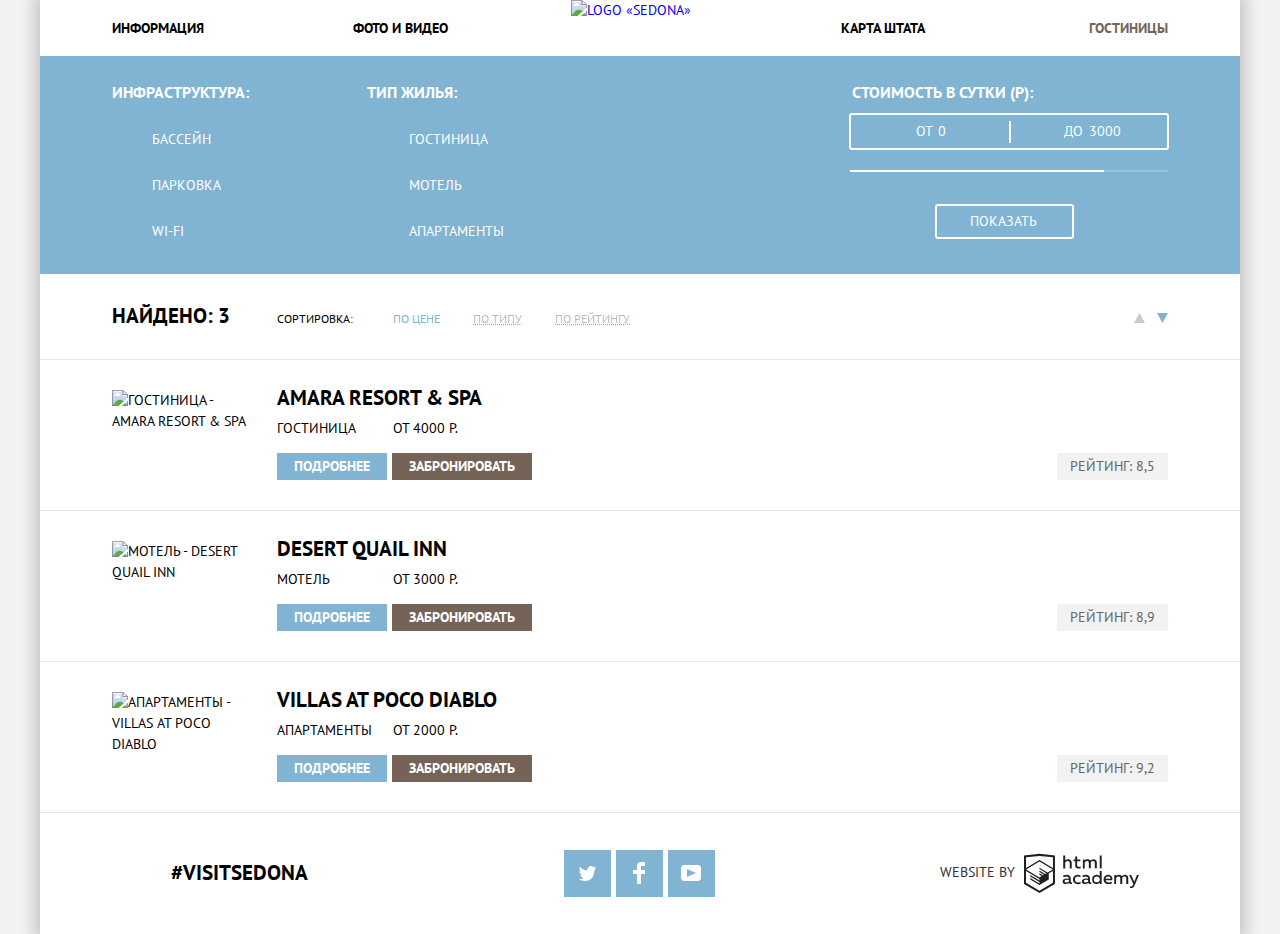
==== commit 4074ef0b: "fl0riel" ====
--- a/hotels.html
+++ b/hotels.html
@@ -4,8 +4,8 @@
         <meta charset="utf-8">
         <title>HTML Academy: Седона</title>
         <link href="https://fonts.googleapis.com/css?family=PT+Sans:400,700&amp;subset=cyrillic" rel="stylesheet">
-        <link rel="stylesheet" type="text/css" href="css/normalize.css">
-        <link rel="stylesheet" type="text/css" href="css/style.css">
+        <link rel="stylesheet" type="text/css" href="css/normalize-min.css">
+        <link rel="stylesheet" type="text/css" href="css/style-min.css">
     </head>
     <body>
         <div class="wrapper">
@@ -15,17 +15,17 @@
                         <img src="img/logo-sedona.png" width="138" height="70" alt="Logo «Sedona»">
                     </a>
                     <ul class="site-navigation">
-                        <li>
+                        <li class="site-navigation-item">
                             <a href="#">Информация</a>
                         </li>
-                        <li>
+                        <li class="site-navigation-item">
                             <a href="#">Фото и видео</a>
                         </li>
-                        <li>
+                        <li class="site-navigation-item">
                             <a href="#">Карта штата</a>
                         </li>
                         <li class="site-navigation-active">
-                            <a href="hotels.html">Гостиницы</a>
+                            <a>Гостиницы</a>
                         </li>
                     </ul>
                 </nav>
@@ -33,22 +33,31 @@
             <main class="container">
                 <section class="filters">
                     <h2 class="visually-hidden">Фильтры поиска гостиницы</h2>
-                    <form class="filter" method="get" action="@">
+                    <form class="filter" method="get" action="https://echo.htmlacademy.ru">
                         <div class="filter-container">
                             <fieldset class="filter-services">
                                 <legend>Инфраструктура:</legend>
                                 <ul class="filter-list">
                                     <li class="filter-option">
-                                        <input class="visually-hidden filter-input" type="checkbox" name="pool" id="pool" checked>
-                                        <label for="pool">Бассейн</label>
-                                    </li>
-                                    <li class="filter-option">
-                                        <input class="visually-hidden filter-input" type="checkbox" name="parking" id="parking">
-                                        <label for="parking">Парковка</label>
-                                    </li>
-                                    <li class="filter-option">
-                                        <input class="visually-hidden filter-input" type="checkbox" name="wi-fi" id="wi-fi">
-                                        <label for="wi-fi">Wi-Fi</label>
+                                        <label class="filter-item" for="pool">
+                                            <input class="visually-hidden filter-input" type="checkbox" name="pool" id="pool" checked>
+                                            <span class="checkbox-indicator"></span>
+                                            Бассейн
+                                        </label>
+                                    </li>
+                                    <li class="filter-option">
+                                        <label for="parking">
+                                            <input class="visually-hidden filter-input" type="checkbox" name="parking" id="parking">
+                                            <span class="checkbox-indicator"></span>
+                                            Парковка
+                                        </label>
+                                    </li>
+                                    <li class="filter-option">
+                                        <label for="wi-fi">
+                                            <input class="visually-hidden filter-input" type="checkbox" name="wi-fi" id="wi-fi">
+                                            <span class="checkbox-indicator"></span>
+                                            Wi-Fi
+                                        </label>
                                     </li>
                                 </ul>
                             </fieldset>
@@ -58,16 +67,25 @@
                                 <legend>Тип жилья:</legend>
                                 <ul class="filter-list">
                                     <li class="filter-option">
-                                        <input class="visually-hidden filter-input" type="checkbox" name="hotel" id="hotel" checked>
-                                        <label for="hotel">Гостиница</label>
-                                    </li>
-                                    <li class="filter-option">
-                                        <input class="visually-hidden filter-input" type="checkbox" name="motel" id="motel" checked>
-                                        <label for="motel">Мотель</label>
-                                    </li>
-                                    <li class="filter-option">
-                                        <input class="visually-hidden filter-input" type="checkbox" name="apartments" id="apartments" checked>
-                                        <label for="apartments">Апартаменты</label>
+                                        <label for="hotel">
+                                            <input class="visually-hidden filter-input" type="checkbox" name="hotel" id="hotel" checked>
+                                            <span class="checkbox-indicator"></span>
+                                            Гостиница
+                                        </label>
+                                    </li>
+                                    <li class="filter-option">
+                                        <label for="motel">
+                                            <input class="visually-hidden filter-input" type="checkbox" name="motel" id="motel" checked>
+                                            <span class="checkbox-indicator"></span>
+                                            Мотель
+                                        </label>
+                                    </li>
+                                    <li class="filter-option">
+                                        <label for="apartments">
+                                            <input class="visually-hidden filter-input" type="checkbox" name="apartments" id="apartments" checked>
+                                            <span class="checkbox-indicator"></span>
+                                            Апартаменты
+                                        </label>
                                     </li>
                                 </ul>
                             </fieldset>
@@ -108,19 +126,19 @@
                             <span>Сортировка:</span>
                             <ul class="sorting-list">
                                 <li class="sorting-list-active">
-                                    <a class="sorting-item" href="#">По цене</a>
-                                </li>
-                                <li>
-                                    <a class="sorting-item" href="#">По типу</a>
-                                </li>
-                                <li>
-                                    <a class="sorting-item" href="#">По рейтингу</a>
+                                    <a href="#">По цене</a>
+                                </li>
+                                <li class="sorting-list-item">
+                                    <a href="#">По типу</a>
+                                </li>
+                                <li class="sorting-list-item">
+                                    <a href="#">По рейтингу</a>
                                 </li>
                             </ul>
                         </div>
                         <div class="arrows">
                             <ul>
-                                <li>
+                                <li class="arrow-item">
                                     <a class="arrow" href="#">
                                         <span class="visually-hidden">От меньшего к большему</span>
                                         <svg xmlns="http://www.w3.org/2000/svg" width="11" height="10" viewBox="0 0 11 10">
@@ -128,12 +146,11 @@
                                         </svg>
                                     </a>
                                 </li>
-                                <li>
-                                    <a class="arrow arrow-active" href="#">
+                                <li class="arrow-active">
+                                    <a class="arrow arrow-active-item" href="#">
                                         <span class="visually-hidden">От большего к меньшему</span>
-                                        <svg xmlns="http://www.w3.org/2000/svg" width="11" height="10"
-                                             viewBox="0 0 11 10">
-                                            <path fill="#231F20" d="M5.5 10L0 0h11"/>
+                                        <svg xmlns="http://www.w3.org/2000/svg" width="11" height="10" viewBox="0 0 11 10">
+                                            <path fill="#231F20" d="M5.5 10L0 0h11z"/>
                                         </svg>
                                     </a>
                                 </li>
@@ -161,10 +178,18 @@
                             </div>
                             <div class="rating">
                                 <ul class="rating-stars">
-                                    <li class="rating-star"></li>
-                                    <li class="rating-star"></li>
-                                    <li class="rating-star"></li>
-                                    <li class="rating-star"></li>
+                                    <li class="rating-star">
+                                        <span class="visually-hidden">Звезда 1</span>
+                                    </li>
+                                    <li class="rating-star">
+                                        <span class="visually-hidden">Звезда 2</span>
+                                    </li>
+                                    <li class="rating-star">
+                                        <span class="visually-hidden">Звезда 3</span>
+                                    </li>
+                                    <li class="rating-star">
+                                        <span class="visually-hidden">Звезда 4</span>
+                                    </li>
                                 </ul>
                                 <span class="rating-number">Рейтинг: 8,5</span>
                             </div>
@@ -188,9 +213,15 @@
                             </div>
                             <div class="rating">
                                 <ul class="rating-stars">
-                                    <li class="rating-star"></li>
-                                    <li class="rating-star"></li>
-                                    <li class="rating-star"></li>
+                                    <li class="rating-star">
+                                        <span class="visually-hidden">Звезда 1</span>
+                                    </li>
+                                    <li class="rating-star">
+                                        <span class="visually-hidden">Звезда 2</span>
+                                    </li>
+                                    <li class="rating-star">
+                                        <span class="visually-hidden">Звезда 3</span>
+                                    </li>
                                 </ul>
                                 <span class="rating-number">Рейтинг: 8,9</span>
                             </div>
@@ -214,8 +245,12 @@
                             </div>
                             <div class="rating">
                                 <ul class="rating-stars">
-                                    <li class="rating-star"></li>
-                                    <li class="rating-star"></li>
+                                    <li class="rating-star">
+                                        <span class="visually-hidden">Звезда 1</span>
+                                    </li>
+                                    <li class="rating-star">
+                                        <span class="visually-hidden">Звезда 2</span>
+                                    </li>
                                 </ul>
                                 <span class="rating-number">Рейтинг: 9,2</span>
                             </div>
@@ -253,7 +288,7 @@
                     <p>Website by
                         <a class="copyright-btn" href="https://htmlacademy.ru/intensive/htmlcss">
                             <span class="visually-hidden">html academy</span>
-                            <svg id="Layer_1" data-name="Layer 1" xmlns="http://www.w3.org/2000/svg" viewBox="0 0 108.08 36.85"><title>logo-htmlacademy-small1</title><path d="M44.61,26.88a2,2,0,0,0,.55-0.1v1.33a3.25,3.25,0,0,1-1.18.21,1.67,1.67,0,0,1-1.67-1,4.84,4.84,0,0,1-3.14,1.08c-1.51,0-2.91-.83-2.91-2.55,0-2.13,2-2.79,3.71-2.79a11.08,11.08,0,0,1,2.17.25v-0.3c0-1-.76-1.77-2.19-1.77a7.42,7.42,0,0,0-3,.64v-1.7a10.21,10.21,0,0,1,3.19-.55c2.36,0,3.81,1.12,3.81,3.65v3a0.54,0.54,0,0,0,.49.59h0.17Zm-6.44-1.13A1.35,1.35,0,0,0,39.63,27h0.11a3.39,3.39,0,0,0,2.41-1V24.58a9.72,9.72,0,0,0-1.81-.21c-1,0-2.16.33-2.16,1.38h0Zm12.36-6.11a5,5,0,0,1,2.57.64V22a4.08,4.08,0,0,0-2.3-.7,2.75,2.75,0,1,0,0,5.49,5,5,0,0,0,2.43-.64v1.71a6.27,6.27,0,0,1-2.76.57A4.21,4.21,0,0,1,46,24.51q0-.21,0-0.41a4.32,4.32,0,0,1,4.18-4.46h0.38Zm12.17,7.24a2,2,0,0,0,.55-0.1v1.33a3.25,3.25,0,0,1-1.18.21,1.67,1.67,0,0,1-1.67-1,4.84,4.84,0,0,1-3.14,1.08c-1.51,0-2.91-.83-2.91-2.55,0-2.13,2-2.79,3.71-2.79a11.08,11.08,0,0,1,2.17.25v-0.3c0-1-.76-1.77-2.19-1.77a7.42,7.42,0,0,0-3,.64v-1.7a10.21,10.21,0,0,1,3.19-.55c2.36,0,3.81,1.12,3.81,3.65v3a0.54,0.54,0,0,0,.49.59h0.17Zm-6.44-1.13A1.35,1.35,0,0,0,57.73,27h0.11a3.39,3.39,0,0,0,2.41-1V24.58a9.72,9.72,0,0,0-1.81-.21c-1.06,0-2.16.33-2.16,1.38h0ZM73,16V28.2H71.35V26.88a3.88,3.88,0,0,1-3.19,1.54,4.4,4.4,0,0,1,0-8.78,3.81,3.81,0,0,1,3,1.3V16H73Zm-4.53,5.22a2.76,2.76,0,1,0,0,5.52A2.86,2.86,0,0,0,71.15,25V23A2.91,2.91,0,0,0,68.49,21.27ZM79,19.64c3.31,0,4.46,2.68,3.92,5.09H76.7c0.21,1.5,1.67,2.11,3.19,2.11a6.11,6.11,0,0,0,2.64-.59v1.6a7.14,7.14,0,0,1-3,.57C77,28.42,74.78,27,74.78,24a4.18,4.18,0,0,1,4-4.39H79Zm0.09,1.54a2.28,2.28,0,0,0-2.44,2.1v0.06H81.3A2,2,0,0,0,79.13,21.18Zm5.73,7V19.87h1.65v1a3.81,3.81,0,0,1,2.78-1.27A2.86,2.86,0,0,1,91.89,21a4.12,4.12,0,0,1,2.91-1.33A3.06,3.06,0,0,1,98,23V28.2h-1.9V23.05a1.59,1.59,0,0,0-1.42-1.75H94.42a2.8,2.8,0,0,0-2.07,1.12V28.2h-1.9V23.05A1.59,1.59,0,0,0,89,21.31H88.8a3,3,0,0,0-2.21,1.29v5.63H84.86Zm21.31-8.33h1.9l-3.91,9.46c-0.9,2.17-2.09,2.86-3.35,2.86a4.76,4.76,0,0,1-1.1-.14V30.46a2.86,2.86,0,0,0,.85.12c0.9,0,1.58-.64,2.07-1.9l0.17-.42-4-8.4h2l2.86,6.29ZM38.73,1.46V6.22a3.81,3.81,0,0,1,2.7-1.14,3.25,3.25,0,0,1,3.44,3.4v5.15H43V8.72a1.81,1.81,0,0,0-1.61-2h-0.3a2.93,2.93,0,0,0-2.32,1.39v5.52h-1.9V1.46h1.9ZM49.94,2.31v3h3V6.91h-3v3.81c0,1.1.5,1.46,1.58,1.46a4.49,4.49,0,0,0,1.69-.33v1.6A6.8,6.8,0,0,1,51,13.8a2.55,2.55,0,0,1-2.86-2.74V6.89H46.58V5.26h1.5V2.74Zm5.4,11.31V5.28H57v1A3.81,3.81,0,0,1,59.77,5a2.86,2.86,0,0,1,2.6,1.33A4.12,4.12,0,0,1,65.28,5,3.06,3.06,0,0,1,68.44,8.4v5.21h-1.9V8.46a1.59,1.59,0,0,0-1.42-1.75H64.89a2.8,2.8,0,0,0-2.07,1.12v5.78h-1.9V8.46A1.59,1.59,0,0,0,59.5,6.71H59.27A3,3,0,0,0,57.06,8v5.63H55.34ZM71.17,1.45H73V13.6H71.17V1.45ZM14.71,0H14.55L0,1.54V28.21l14.55,8.66,14.55-8.66V1.54Zm12.5,27.1L14.55,34.64,1.9,27.12V16.18l12.59,7.5V25L5.86,19.9v1.31l8.68,5.21v1.39L5.87,22.65V24l8.68,5.21,8.75-5.24V18.31L27.2,16V27.12Zm0-12.53-3.48,2-1.6,1L14.51,13v1.31L21,18.23H21l-0.14.09-1,.54-5.37-3.2V17l4.24,2.52-1,.67-3.2-1.9v1.31l2.1,1.24L14.5,22.1,2,14.65,14.51,7.11Zm0-1.32L14.49,5.76,1.91,13.25v-10L14.56,1.92,27.21,3.25v10h0Z" transform="translate(0 -0.02)" fill="#231f20"/></svg>
+                            <svg class="academy-logo" id="Layer_1" data-name="Layer 1" xmlns="http://www.w3.org/2000/svg" viewBox="0 0 108.08 36.85"><title>logo-htmlacademy-small1</title><path d="M44.61,26.88a2,2,0,0,0,.55-0.1v1.33a3.25,3.25,0,0,1-1.18.21,1.67,1.67,0,0,1-1.67-1,4.84,4.84,0,0,1-3.14,1.08c-1.51,0-2.91-.83-2.91-2.55,0-2.13,2-2.79,3.71-2.79a11.08,11.08,0,0,1,2.17.25v-0.3c0-1-.76-1.77-2.19-1.77a7.42,7.42,0,0,0-3,.64v-1.7a10.21,10.21,0,0,1,3.19-.55c2.36,0,3.81,1.12,3.81,3.65v3a0.54,0.54,0,0,0,.49.59h0.17Zm-6.44-1.13A1.35,1.35,0,0,0,39.63,27h0.11a3.39,3.39,0,0,0,2.41-1V24.58a9.72,9.72,0,0,0-1.81-.21c-1,0-2.16.33-2.16,1.38h0Zm12.36-6.11a5,5,0,0,1,2.57.64V22a4.08,4.08,0,0,0-2.3-.7,2.75,2.75,0,1,0,0,5.49,5,5,0,0,0,2.43-.64v1.71a6.27,6.27,0,0,1-2.76.57A4.21,4.21,0,0,1,46,24.51q0-.21,0-0.41a4.32,4.32,0,0,1,4.18-4.46h0.38Zm12.17,7.24a2,2,0,0,0,.55-0.1v1.33a3.25,3.25,0,0,1-1.18.21,1.67,1.67,0,0,1-1.67-1,4.84,4.84,0,0,1-3.14,1.08c-1.51,0-2.91-.83-2.91-2.55,0-2.13,2-2.79,3.71-2.79a11.08,11.08,0,0,1,2.17.25v-0.3c0-1-.76-1.77-2.19-1.77a7.42,7.42,0,0,0-3,.64v-1.7a10.21,10.21,0,0,1,3.19-.55c2.36,0,3.81,1.12,3.81,3.65v3a0.54,0.54,0,0,0,.49.59h0.17Zm-6.44-1.13A1.35,1.35,0,0,0,57.73,27h0.11a3.39,3.39,0,0,0,2.41-1V24.58a9.72,9.72,0,0,0-1.81-.21c-1.06,0-2.16.33-2.16,1.38h0ZM73,16V28.2H71.35V26.88a3.88,3.88,0,0,1-3.19,1.54,4.4,4.4,0,0,1,0-8.78,3.81,3.81,0,0,1,3,1.3V16H73Zm-4.53,5.22a2.76,2.76,0,1,0,0,5.52A2.86,2.86,0,0,0,71.15,25V23A2.91,2.91,0,0,0,68.49,21.27ZM79,19.64c3.31,0,4.46,2.68,3.92,5.09H76.7c0.21,1.5,1.67,2.11,3.19,2.11a6.11,6.11,0,0,0,2.64-.59v1.6a7.14,7.14,0,0,1-3,.57C77,28.42,74.78,27,74.78,24a4.18,4.18,0,0,1,4-4.39H79Zm0.09,1.54a2.28,2.28,0,0,0-2.44,2.1v0.06H81.3A2,2,0,0,0,79.13,21.18Zm5.73,7V19.87h1.65v1a3.81,3.81,0,0,1,2.78-1.27A2.86,2.86,0,0,1,91.89,21a4.12,4.12,0,0,1,2.91-1.33A3.06,3.06,0,0,1,98,23V28.2h-1.9V23.05a1.59,1.59,0,0,0-1.42-1.75H94.42a2.8,2.8,0,0,0-2.07,1.12V28.2h-1.9V23.05A1.59,1.59,0,0,0,89,21.31H88.8a3,3,0,0,0-2.21,1.29v5.63H84.86Zm21.31-8.33h1.9l-3.91,9.46c-0.9,2.17-2.09,2.86-3.35,2.86a4.76,4.76,0,0,1-1.1-.14V30.46a2.86,2.86,0,0,0,.85.12c0.9,0,1.58-.64,2.07-1.9l0.17-.42-4-8.4h2l2.86,6.29ZM38.73,1.46V6.22a3.81,3.81,0,0,1,2.7-1.14,3.25,3.25,0,0,1,3.44,3.4v5.15H43V8.72a1.81,1.81,0,0,0-1.61-2h-0.3a2.93,2.93,0,0,0-2.32,1.39v5.52h-1.9V1.46h1.9ZM49.94,2.31v3h3V6.91h-3v3.81c0,1.1.5,1.46,1.58,1.46a4.49,4.49,0,0,0,1.69-.33v1.6A6.8,6.8,0,0,1,51,13.8a2.55,2.55,0,0,1-2.86-2.74V6.89H46.58V5.26h1.5V2.74Zm5.4,11.31V5.28H57v1A3.81,3.81,0,0,1,59.77,5a2.86,2.86,0,0,1,2.6,1.33A4.12,4.12,0,0,1,65.28,5,3.06,3.06,0,0,1,68.44,8.4v5.21h-1.9V8.46a1.59,1.59,0,0,0-1.42-1.75H64.89a2.8,2.8,0,0,0-2.07,1.12v5.78h-1.9V8.46A1.59,1.59,0,0,0,59.5,6.71H59.27A3,3,0,0,0,57.06,8v5.63H55.34ZM71.17,1.45H73V13.6H71.17V1.45ZM14.71,0H14.55L0,1.54V28.21l14.55,8.66,14.55-8.66V1.54Zm12.5,27.1L14.55,34.64,1.9,27.12V16.18l12.59,7.5V25L5.86,19.9v1.31l8.68,5.21v1.39L5.87,22.65V24l8.68,5.21,8.75-5.24V18.31L27.2,16V27.12Zm0-12.53-3.48,2-1.6,1L14.51,13v1.31L21,18.23H21l-0.14.09-1,.54-5.37-3.2V17l4.24,2.52-1,.67-3.2-1.9v1.31l2.1,1.24L14.5,22.1,2,14.65,14.51,7.11Zm0-1.32L14.49,5.76,1.91,13.25v-10L14.56,1.92,27.21,3.25v10h0Z" transform="translate(0 -0.02)" fill="#231f20"/></svg>
                         </a>
                     </p>
                 </section>
--- a/css/style-min.css
+++ b/css/style-min.css
@@ -0,0 +1 @@
+*,:after,:before{-webkit-box-sizing:inherit;box-sizing:inherit}html{-webkit-box-sizing:border-box;box-sizing:border-box}.content-box-component{-webkit-box-sizing:content-box;box-sizing:content-box}body{margin:0;padding:0;font-family:"PT Sans","Arial",sans-serif;font-size:14px;line-height:21px;font-weight:400;text-transform:uppercase;color:#333;background-color:#f2f2f2}a{text-decoration:none}.visually-hidden{position:absolute;width:1px;height:1px;margin:-1px;border:0;padding:0;clip:rect(0,0,0,0);overflow:hidden}.wrapper{position:relative;display:-webkit-box;display:-ms-flexbox;display:flex;-webkit-box-orient:vertical;-webkit-box-direction:normal;-ms-flex-direction:column;flex-direction:column;width:1200px;margin:0 auto;background-color:#fff;-webkit-box-shadow:0 0 15px 5px rgba(0,0,0,.2);box-shadow:0 0 15px 5px rgba(0,0,0,.2)}.btn{font-family:"PT Sans","Arial",sans-serif;font-size:21px;line-height:26px;font-weight:700;text-align:center;text-transform:uppercase;vertical-align:middle;color:#fff;background-color:#81b3d2;border:0;outline:0;cursor:pointer}.btn:focus,.btn:hover{background-color:#669ec0}.btn:active{color:rgba(255,255,255,.3);background-color:#5496bd}.brown-btn{background-color:#766357}.brown-btn:focus,.brown-btn:hover{background-color:#604e43}.brown-btn:active{background-color:#503e33}input[type=text]:focus::-webkit-input-placeholder{opacity:0}input[type=text]:focus::-moz-placeholder{opacity:0}input[type=text]:focus:-ms-input-placeholder{opacity:0}.main-navigation{position:relative;color:#000;background-color:#fff}.main-navigation .main-header-logo{position:absolute;top:0;left:0;right:0;bottom:0;display:inline-block;vertical-align:middle;width:138px;height:70px;margin:0 auto}.main-navigation .site-navigation{display:-webkit-box;display:-ms-flexbox;display:flex;-webkit-box-align:center;-ms-flex-align:center;align-items:center;-ms-flex-wrap:wrap;flex-wrap:wrap;width:100%;list-style:none;padding:0 6%;margin:0}.site-navigation li{width:20%;margin:15px 0}.site-navigation li:nth-child(2){margin-right:20%;padding-left:30px}.site-navigation li:nth-child(5n+6){padding-left:30px}.site-navigation li:nth-child(3),.site-navigation li:nth-child(5n+3){padding-right:32px}.site-navigation li:nth-child(3),.site-navigation li:nth-child(4),.site-navigation li:nth-child(5n+3),.site-navigation li:nth-child(5n+4){text-align:right}.site-navigation li:nth-child(5n+7){text-align:center}.site-navigation-active a,.site-navigation-item a{font-family:"PT Sans","Arial",sans-serif;font-size:14px;line-height:26px;font-weight:700;color:#000}.site-navigation-active a{color:#766357}.site-navigation-item a:focus,.site-navigation-item a:hover{color:#81b3d2;outline:0}.site-navigation-item a:active{color:rgba(0,0,0,.3)}.container,.intro{display:-webkit-box;display:-ms-flexbox;display:flex}.container{-webkit-box-orient:vertical;-webkit-box-direction:normal;-ms-flex-direction:column;flex-direction:column}.intro{background:url(../img/index-bg-1.jpg) 0 -56px no-repeat #81b3d2;background-size:cover}.intro .mask{position:relative}.feature-item::before,.intro .mask::before{content:"";position:absolute;left:0;display:block}.intro .mask::before{bottom:0;background:url(../img/index-bg-2.png) bottom left no-repeat;width:1200px;height:57px}.intro img{-ms-flex-item-align:center;align-self:center;width:458px;height:352px;margin:77px auto 79px}.reasons,.search-hotel{text-align:center;background-color:#fff}.reasons .reasons-info{max-width:50%;margin:60px auto 50px}.reasons-info p{line-height:26px}.reasons .reasons-title,.reasons-info .reasons-slogan{font-family:"PT Sans","Arial",sans-serif;font-size:21px;font-weight:700}.reasons-info .reasons-slogan{color:#000;margin:27px 0}.reasons .reasons-title{max-width:54%;line-height:21px;margin:22px auto}.reason-info .reason-number{display:block;margin:21px 0}.reason .reason-info-white{display:-webkit-box;display:-ms-flexbox;display:flex;color:#fff;background-color:#81b3d2}.reason .reason-info{width:33.33%;padding:27px 60px 45px}.reason-info-white .reason-info-bridge{padding-right:45px;padding-left:45px}.reason-info-bridge .reasons-title{margin:20px auto 22px}.reason-info-white .reason-photo{max-width:800px;max-height:256px;width:66.66%}.features .features-list{display:-webkit-box;display:-ms-flexbox;display:flex;-ms-flex-wrap:wrap;flex-wrap:wrap;list-style:none;padding:0;margin:0 0 20px}.features-list .feature-item{position:relative;width:33.33%;padding:137px 50px 50px}.feature-item::before{top:0;width:75px;height:72px}.feature-item-house::before{top:61px;left:162px;background:url(../img/icon-1.svg) 0 0 no-repeat}.feature-item-food::before{top:62px;left:158px;background:url(../img/icon-2.svg) 0 0 no-repeat}.feature-item-souvenir::before{width:64px;height:76px;top:57px;left:168px;background:url(../img/icon-3.svg) 0 0 no-repeat}.features .reasons-title{margin:24px auto}.reasons .several-reasons{display:-webkit-box;display:-ms-flexbox;display:flex;-ms-flex-wrap:wrap;flex-wrap:wrap;background-color:#eee}.several-reasons .reason-info{width:33.33%;padding:27px 60px 44px}.several-reasons .reasons-title{margin:19px auto}.several-reasons .reason-number{margin:23px 0 22px}.search-hotel .search-hotel-info{line-height:24px;margin:51px 0 47px}.search-form-visible,.search-form-visible input,.search-hotel-info b{font-family:"PT Sans","Arial",sans-serif;font-size:30px;line-height:36px;font-weight:700;color:#000}.search-hotel-info p{margin:25px 0}.search-hotel .search-btn{max-width:575px;padding:30px 140px}.search-hotel .search-hotel-form{position:relative;width:570px;margin:0 auto}.search-hotel-form .search-wrapper{position:absolute;top:0;left:0;right:0;max-width:570px;margin:0 auto}.search-form-visible{display:-webkit-box;display:-ms-flexbox;display:flex;-webkit-box-orient:vertical;-webkit-box-direction:normal;-ms-flex-direction:column;flex-direction:column;-ms-flex-wrap:wrap;flex-wrap:wrap;max-height:500px;font-size:14px;line-height:26px;text-align:start;background-color:#fff;padding:55px;-webkit-box-shadow:0 0 15px 2px rgba(0,0,0,.2);box-shadow:0 0 15px 2px rgba(0,0,0,.2);overflow:auto}.search-form-hidden{display:none}.search-form-visible label{padding:5px 0;cursor:pointer}.search-form-visible input{font-size:14px;line-height:26px;background-color:#f2f2f2;border:0}.search-form-visible .search-form-item{position:relative;display:-webkit-box;display:-ms-flexbox;display:flex;-webkit-box-pack:justify;-ms-flex-pack:justify;justify-content:space-between;margin-bottom:30px}.search-form-item input{width:346px;padding:5px 40px 5px 10px}.search-form-visible input[type=text]:hover{background-color:#ebebeb}.search-form-visible input[type=text]:focus{background-color:#fff;-webkit-box-shadow:inset 0 0 0 1px #e5e5e5;box-shadow:inset 0 0 0 1px #e5e5e5;outline:0}.search-form-item .calendar{position:absolute;right:0;bottom:0;fill:#cacaca;background-color:transparent;border:0;margin-right:4px;margin-bottom:1px;cursor:pointer}.search-form-item .calendar:focus,.search-form-item .calendar:hover{fill:#000;outline:0}.search-form-item .calendar:active{fill:#81b3d2}.persons{margin:3px 0 30px}.persons,.persons-number,.persons-wrapper{display:-webkit-box;display:-ms-flexbox;display:flex}.persons-number{width:50%;-webkit-box-pack:justify;-ms-flex-pack:justify;justify-content:space-between;-ms-flex-line-pack:center;align-content:center}.persons-number input{width:38px;height:38px;text-align:center}.persons-number:nth-of-type(2){width:40%;margin-left:50px}.search-form-visible .persons-btn{width:38px;height:38px;color:#cacaca;background-color:#f2f2f2}.search-form-visible .persons-btn:focus,.search-form-visible .persons-btn:hover{color:#000;outline:0}.search-form-visible .persons-btn:active{color:#81b3d2}.search-form-visible input::-webkit-input-placeholder{color:#000}.search-form-visible input::-moz-placeholder{color:#000;opacity:1}.search-form-visible input:-ms-input-placeholder{color:#000}.search-form-visible .search-form-btn{padding:16px;margin-top:24px}.map{width:100%;height:593px;background:url(../img/map.jpg) 0 0 no-repeat}.map iframe{border:0}.index-main-footer,.main-footer{-webkit-box-align:center;-ms-flex-align:center;align-items:center}.main-footer{display:-webkit-box;display:-ms-flexbox;display:flex;-ms-flex-wrap:wrap;flex-wrap:wrap;text-align:center;position:relative}.index-main-footer{position:absolute;bottom:0;width:100%;background-color:rgba(255,255,255,.9)}.main-footer section{display:-webkit-box;display:-ms-flexbox;display:flex;width:33.33%;margin:37px 0}.index-main-footer,.main-footer .footer-hashtag,.main-footer .footer-social{display:-webkit-box;display:-ms-flexbox;display:flex;-ms-flex-wrap:wrap;flex-wrap:wrap}.main-footer .footer-hashtag{margin-bottom:39px}.footer-hashtag a{display:inline-block;vertical-align:middle;font-family:"PT Sans","Arial",sans-serif;font-size:21px;line-height:26px;font-weight:700;color:#000;margin:auto}.footer-copyright p{margin:auto}.main-footer .footer-social{list-style:none;padding:0;margin:auto}.footer-social li{position:relative;margin-left:5px}.footer-social li:first-child{margin-left:0}.footer-social .social-btn{display:inline-block;vertical-align:middle;width:47px;height:47px;outline:0}.footer-social .social-btn::before{content:"";position:absolute;top:0;left:0;display:block}.footer-social .social-twitter-btn::before{top:16px;left:15px;width:17px;height:15px;background:url(../img/social/twitter.svg) 0 0 no-repeat}.footer-social .social-facebook-btn::before{top:12px;left:17px;width:12px;height:22px;background:url(../img/social/fb-icon.svg) 0 0 no-repeat}.footer-social .social-youtube-btn::before{top:15px;left:13px;width:20px;height:16px;background:url(../img/social/youtube.svg) 0 0 no-repeat}.social-btn:active::before{opacity:.3}.main-footer .footer-copyright{display:-webkit-box;display:-ms-flexbox;display:flex;-ms-flex-wrap:wrap;flex-wrap:wrap}.copyright-btn{display:inline-block;vertical-align:middle;margin-left:5px;outline:0}.copyright-btn svg{width:115px;height:41px;vertical-align:middle}.copyright-btn:focus path,.copyright-btn:hover path{fill:#81b3d2}.academy-logo:active path,.copyright-btn:active path{fill:#000;opacity:.3}.filters{color:#fff;background:url(../img/filter-bg.jpg) 0 -55px no-repeat #81b3d2;background-size:cover}.filters .filter{display:-webkit-box;display:-ms-flexbox;display:flex;-ms-flex-wrap:wrap;flex-wrap:wrap;padding:26px 6% 7px}.filter fieldset{border:0;padding:0;margin:0}.filter .filter-services{margin-right:118px}.filter .filter-container:nth-child(2){-webkit-box-flex:1;-ms-flex-positive:1;flex-grow:1}.filter .price-value-title,.filter legend{font-family:"PT Sans","Arial",sans-serif;font-size:16px;line-height:21px;font-weight:700;margin-bottom:26px}.filter .filter-list{list-style:none;padding:0;margin:0}.filter-type .filter-list{margin-left:2px}.filter-list .filter-option{margin-bottom:25px}.filter-option label{position:relative;padding-left:40px;cursor:pointer}.filter-input+.checkbox-indicator{position:absolute;top:-2px;left:0;display:block;width:23px;height:23px;background-image:url(../img/icon-checkbox-off.svg)}.filter-input:focus+.checkbox-indicator,.price-value input[type=text]:focus{outline:thin dotted;outline:5px auto -webkit-focus-ring-color}.filter-input:checked+.checkbox-indicator{width:27px;background-image:url(../img/icon-checkbox-on.svg)}.filter-input:disabled+.checkbox-indicator{opacity:.3;cursor:default;-webkit-user-select:none;-moz-user-select:none;-ms-user-select:none;user-select:none}.price-value,.price-value .price-value-list{display:-webkit-box;display:-ms-flexbox;display:flex}.price-value{-webkit-box-orient:vertical;-webkit-box-direction:normal;-ms-flex-direction:column;flex-direction:column;max-width:323px;margin-bottom:32px}.price-value .price-value-title{margin-left:7px;margin-bottom:10px}.price-value .price-value-list{width:320px;list-style:none;border:2px solid #fff;border-radius:3px;padding:0;margin:0 0 20px 4px}.price-value-list li{position:relative;width:100%;padding:5px 0 5px 50px}.price-value-list li:nth-of-type(1){padding-left:65px}.price-value-list li:nth-of-type(1)::after{content:"";position:absolute;bottom:5px;right:3px;display:block;width:2px;height:22px;background-color:#fff}.price-value-list label{cursor:pointer}.price-value-list input[type=text]{max-width:70px;font-family:"PT Sans","Arial",sans-serif;font-size:14px;line-height:21px;font-weight:400;color:#fff;background-color:transparent;border:0;padding-right:10px}.price-value input::-webkit-input-placeholder{color:#fff}.price-value input::-moz-placeholder{color:#fff;opacity:1}.price-value input:-ms-input-placeholder{color:#fff}.price-value .range-controls{position:relative;margin-left:5px}.range-controls .scale{height:2px;background:rgba(255,255,255,.2)}.range-controls .bar{width:80%;height:2px;background:#fff}.range-controls .controller{position:absolute;top:-10px;left:0;display:block;width:20px;height:22px;background:url(../img/filter-btn.svg) 0 0 no-repeat;cursor:pointer}.range-controls .controller-max{left:80%}.range-controls .controller:hover{width:22px;height:24px;background-size:cover}.filters-btn{display:block;font-family:"PT Sans","Arial",sans-serif;font-size:14px;line-height:21px;font-weight:400;color:#fff;background-color:transparent;border:2px solid #fff;border-radius:3px;padding:5px 35px 5px 33px;margin:20px 28%}.filters-btn:focus,.filters-btn:hover{color:#000;background-color:#fff}.hotels{color:#000;background-color:#fff}.sorting,.sorting .sorting-type{display:-webkit-box;display:-ms-flexbox;display:flex}.sorting,.sorting .result{font-family:"PT Sans","Arial",sans-serif}.sorting{padding:11px 6% 6px;font-size:12px;line-height:18px;font-weight:400}.sorting .result{max-width:120px;font-size:21px;line-height:26px;font-weight:700;margin:18px 47px 18px 0}.sorting .sorting-type{-ms-flex-wrap:wrap;flex-wrap:wrap;max-width:60%;margin:25px 50px 25px 0}.sorting-type span{margin-right:40px}.sorting-list li{margin-right:33px}.sorting-list li:last-child{margin-right:0}.sorting-type .sorting-list{display:-webkit-box;display:-ms-flexbox;display:flex;-ms-flex-wrap:wrap;flex-wrap:wrap;list-style:none;padding:0;margin:0}.sorting-list-active a,.sorting-list-item a{color:rgba(0,0,0,.3);text-decoration:underline;-webkit-text-decoration-color:#81b3d2;text-decoration-color:#81b3d2;-webkit-text-decoration-style:dotted;text-decoration-style:dotted;outline:0}.sorting-list-active a{color:#81b3d2;text-decoration:none}.sorting-list-item a:focus,.sorting-list-item a:hover{color:#81b3d2}.sorting-list-item a:active{color:#000;text-decoration:none}.arrows{margin-left:auto}.arrows ul{display:-webkit-box;display:-ms-flexbox;display:flex;-ms-flex-wrap:wrap;flex-wrap:wrap;-webkit-box-pack:end;-ms-flex-pack:end;justify-content:flex-end;list-style:none;padding:0;margin:25px 0}.arrows li{margin-left:12px}.arrow-active .arrow,.arrow-item .arrow{outline:0}.arrow path{fill:#cacaca}.arrow:focus path,.arrow:hover path{fill:#000}.arrow path:active,.arrow:active path{fill:#81b3d2}.arrow-active path,.arrow-active-item path:active,.arrow-active-item:active path,.arrow-active-item:focus path,.arrow-active-item:hover path{fill:#81b3d2}.hotel-item{display:-webkit-box;display:-ms-flexbox;display:flex;border-top:1px solid #e5e5e5;padding:30px 6%}.hotel-item:last-child{border-bottom:1px solid #e5e5e5}.hotel-item .hotel-photo{max-width:135px;max-height:90px;margin-right:30px}.hotel-item .hotel-title{margin-top:-5px;margin-bottom:7px}.hotel-title a{font-family:"PT Sans","Arial",sans-serif;font-size:21px;line-height:26px;font-weight:700;color:#000;outline:0}.hotel-title a:focus,.hotel-title a:hover{color:#81b3d2}.hotel-title a:active{color:rgba(0,0,0,.3)}.hotel-info .hotel-info-text{margin-bottom:14px}.hotel-info .hotel-info-buttons,.hotel-info .hotel-info-text{display:-webkit-box;display:-ms-flexbox;display:flex;-ms-flex-wrap:wrap;flex-wrap:wrap}.hotel-info-text span{min-width:110px;margin-right:6px}.hotel-info-buttons .btn{font-family:"PT Sans","Arial",sans-serif;font-size:14px;line-height:21px;font-weight:700;color:#fff;padding:3px 17px}.hotel-info-buttons .btn:active{color:rgba(255,255,255,.3)}.hotel-info-buttons .more-btn{margin-right:5px}.rating,.rating .rating-stars{display:-webkit-box;display:-ms-flexbox;display:flex}.rating{-webkit-box-orient:vertical;-webkit-box-direction:normal;-ms-flex-direction:column;flex-direction:column;-webkit-box-align:end;-ms-flex-align:end;align-items:flex-end;min-width:96px;margin-left:auto}.rating .rating-stars{list-style:none;padding:0;margin:0 0 46px}.rating-stars .rating-star{width:18px;height:17px;background:url(../img/star.svg) 0 0 no-repeat;margin-left:6px}.rating-number{-ms-flex-item-align:start;align-self:flex-start;color:#666;background-color:#f2f2f2;padding:3px 13px}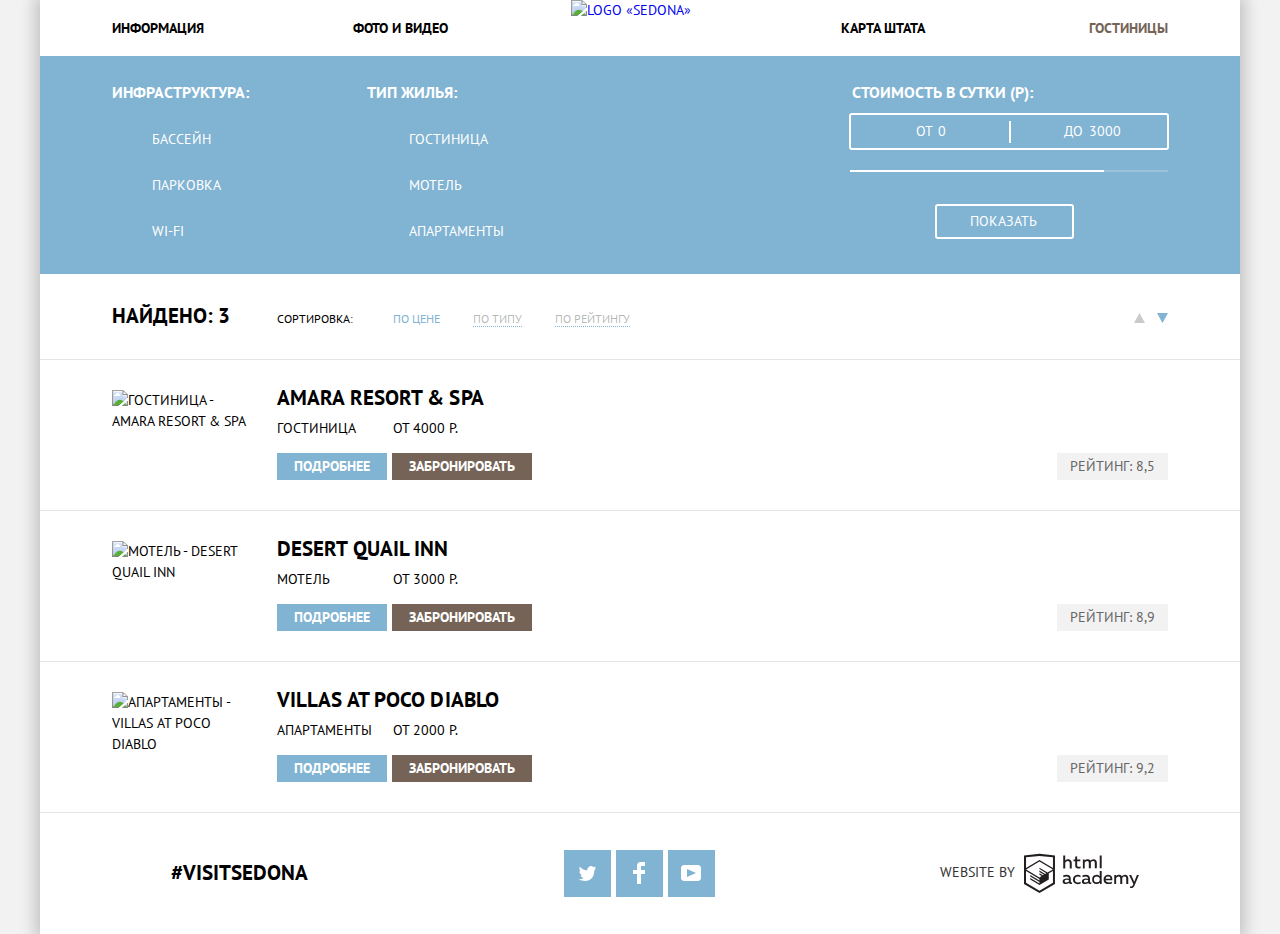
==== commit b900f135: "fl0riel" ====
--- a/hotels.html
+++ b/hotels.html
@@ -5,7 +5,7 @@
         <title>HTML Academy: Седона</title>
         <link href="https://fonts.googleapis.com/css?family=PT+Sans:400,700&amp;subset=cyrillic" rel="stylesheet">
         <link rel="stylesheet" type="text/css" href="css/normalize-min.css">
-        <link rel="stylesheet" type="text/css" href="css/style-min.css">
+        <link rel="stylesheet" type="text/css" href="css/style.css">
     </head>
     <body>
         <div class="wrapper">
--- a/css/style.css
+++ b/css/style.css
@@ -0,0 +1,1266 @@
+@-webkit-keyframes search-form-animation {
+    0% {
+        -webkit-transform: translateY(0);
+                transform: translateY(0);
+        height: 200px;
+    }
+    50% {
+        height: 500px;
+    }
+    100% {
+        -webkit-box-shadow: inset 0 0 15px 10px rgba(0,0,0,0.1);
+                box-shadow: inset 0 0 15px 10px rgba(0,0,0,0.1);
+    }
+}
+
+@keyframes search-form-animation {
+    0% {
+        -webkit-transform: translateY(0);
+                transform: translateY(0);
+        height: 200px;
+    }
+    50% {
+        height: 500px;
+    }
+    100% {
+        -webkit-box-shadow: inset 0 0 15px 10px rgba(0,0,0,0.1);
+                box-shadow: inset 0 0 15px 10px rgba(0,0,0,0.1);
+    }
+}
+
+*, *:before, *:after {
+    -webkit-box-sizing: inherit;
+            box-sizing: inherit;
+}
+html {
+    -webkit-box-sizing: border-box;
+            box-sizing: border-box;
+}
+.content-box-component {
+    -webkit-box-sizing: content-box;
+            box-sizing: content-box;
+}
+
+body {
+    margin: 0;
+    padding: 0;
+    font-family: "PT Sans", "Arial", sans-serif;
+    font-size: 14px;
+    line-height: 21px;
+    font-weight: 400;
+    text-transform: uppercase;
+    color: #333333;
+    background-color: #f2f2f2;
+}
+
+a {
+    text-decoration: none;
+}
+
+.visually-hidden {
+    position: absolute;
+    width: 1px;
+    height: 1px;
+    margin: -1px;
+    border: 0;
+    padding: 0;
+    clip: rect(0,0,0,0);
+    overflow: hidden;
+}
+
+.wrapper {
+    position: relative;
+    display: -webkit-box;
+    display: -ms-flexbox;
+    display: flex;
+    -webkit-box-orient: vertical;
+    -webkit-box-direction: normal;
+        -ms-flex-direction: column;
+            flex-direction: column;
+    width: 1200px;
+    margin: 0 auto;
+    background-color: #ffffff;
+    -webkit-box-shadow: 0 0 15px 5px rgba(0,0,0,0.2);
+            box-shadow: 0 0 15px 5px rgba(0,0,0,0.2);
+}
+
+/*Общие стили для кнопок*/
+.btn {
+    font-family: "PT Sans", "Arial", sans-serif;
+    font-size: 21px;
+    line-height: 26px;
+    font-weight: 700;
+    text-align: center;
+    text-transform: uppercase;
+    vertical-align: middle;
+    color: #ffffff;
+    background-color: #81b3d2;
+    border: none;
+    outline: none;
+    cursor: pointer;
+}
+
+.btn:hover,
+.btn:focus {
+    background-color: #669ec0;
+}
+
+.btn:active {
+    color: rgba(255, 255, 255, 0.3);
+    background-color: #5496bd;
+}
+
+.brown-btn {
+    background-color: #766357;
+}
+
+.brown-btn:hover,
+.brown-btn:focus {
+    background-color: #604e43;
+}
+
+.brown-btn:active {
+    background-color: #503e33;
+}
+
+/*Исчезновение плейсхолдера при фокусе*/
+input[type=text]:focus::-webkit-input-placeholder {
+    opacity: 0;
+}
+
+input[type=text]:focus::-moz-placeholder {
+    opacity: 0;
+}
+
+input[type=text]:focus:-ms-input-placeholder {
+    opacity: 0;
+}
+
+/*Стилизация главной страницы*/
+.main-navigation {
+    position: relative;
+    color: #000000;
+    background-color: #ffffff;
+}
+
+.main-navigation .main-header-logo {
+    position: absolute;
+    top: 0;
+    left: 0;
+    right: 0;
+    bottom: 0;
+    display: inline-block;
+    vertical-align: middle;
+    width: 138px;
+    height: 70px;
+    margin: 0 auto;
+}
+
+.main-navigation .site-navigation {
+    display: -webkit-box;
+    display: -ms-flexbox;
+    display: flex;
+    -webkit-box-align: center;
+        -ms-flex-align: center;
+            align-items: center;
+    -ms-flex-wrap: wrap;
+        flex-wrap: wrap;
+    width: 100%;
+    list-style: none;
+    padding: 0 6%;
+    margin: 0;
+}
+
+.site-navigation li {
+    width: 20%;
+    margin: 15px 0;
+}
+
+.site-navigation li:nth-child(2) {
+    margin-right: 20%;
+}
+
+.site-navigation li:nth-child(2),
+.site-navigation li:nth-child(5n+6) {
+    padding-left: 30px;
+}
+
+.site-navigation li:nth-child(3),
+.site-navigation li:nth-child(5n+3) {
+    padding-right: 32px;
+}
+
+.site-navigation li:nth-child(3),
+.site-navigation li:nth-child(4),
+.site-navigation li:nth-child(5n+3),
+.site-navigation li:nth-child(5n+4) {
+    text-align: right;
+}
+
+.site-navigation li:nth-child(5n+7) {
+    text-align: center;
+}
+
+.site-navigation-item a,
+.site-navigation-active a {
+    font-family: "PT Sans", "Arial", sans-serif;
+    font-size: 14px;
+    line-height: 26px;
+    font-weight: 700;
+    color: #000000;
+}
+
+.site-navigation-active a {
+    color: #766357;
+}
+
+.site-navigation-item a:hover,
+.site-navigation-item a:focus {
+    color:  #81b3d2;
+    outline: none;
+}
+
+.site-navigation-item a:active {
+    color: rgba(0, 0, 0, 0.3);
+}
+
+.container {
+    display: -webkit-box;
+    display: -ms-flexbox;
+    display: flex;
+    -webkit-box-orient: vertical;
+    -webkit-box-direction: normal;
+        -ms-flex-direction: column;
+            flex-direction: column;
+}
+
+.intro {
+    display: -webkit-box;
+    display: -ms-flexbox;
+    display: flex;
+    background: url("../img/index-bg-1.jpg") 0 -56px no-repeat #81b3d2;
+    background-size: cover;
+}
+
+.intro .mask {
+    position: relative;
+}
+
+
+.intro .mask::before {
+    content: "";
+    position: absolute;
+    bottom: 0;
+    left: 0;
+    display: block;
+    width: 1200px;
+    height: 57px;
+    background: url("../img/index-bg-2.png") bottom left no-repeat;
+}
+
+.intro img {
+    -ms-flex-item-align: center;
+        align-self: center;
+    width: 458px;
+    height: 352px;
+    margin: 77px auto 79px auto;
+}
+
+.reasons {
+    text-align: center;
+    background-color: #ffffff;
+}
+
+.reasons .reasons-info {
+    max-width: 50%;
+    margin: 60px auto 50px auto;
+}
+
+.reasons-info p {
+    line-height: 26px;
+}
+
+.reasons-info .reasons-slogan {
+    font-family: "PT Sans", "Arial", sans-serif;
+    font-size: 21px;
+    font-weight: 700;
+    color: #000000;
+    margin: 27px 0;
+}
+
+.reasons .reasons-title {
+    max-width: 54%;
+    font-family: "PT Sans", "Arial", sans-serif;
+    font-size: 21px;
+    line-height: 21px;
+    font-weight: 700;
+    margin: 22px auto;
+}
+
+.reason-info .reason-number {
+    display: block;
+    margin: 21px 0;
+}
+
+.reason .reason-info-white {
+    display: -webkit-box;
+    display: -ms-flexbox;
+    display: flex;
+    color: #ffffff;
+    background-color: #81b3d2;
+}
+
+.reason .reason-info {
+    width: 33.33%;
+    padding: 27px 60px 45px;
+}
+
+.reason-info-white .reason-info-bridge {
+    padding-right: 45px;
+    padding-left: 45px;
+}
+
+.reason-info-bridge .reasons-title {
+    margin: 20px auto 22px auto;
+}
+
+.reason-info-white .reason-photo {
+    display: flex;
+    align-items: center;
+    align-self: center;
+    max-width: 800px;
+    max-height: 256px;
+    width: 66.66%;
+    overflow: hidden;
+}
+
+.reason-photo img{
+    width: 100%;
+    height: auto;
+}
+
+.features .features-list {
+    display: -webkit-box;
+    display: -ms-flexbox;
+    display: flex;
+    -ms-flex-wrap: wrap;
+        flex-wrap: wrap;
+    list-style: none;
+    padding: 0;
+    margin: 0 0 20px 0;
+}
+
+.features-list .feature-item {
+    position: relative;
+    width: 33.33%;
+    padding: 137px 50px 50px 50px;
+}
+
+.feature-item::before {
+    content: "";
+    position: absolute;
+    top: 0;
+    left: 0;
+    display: block;
+    width: 75px;
+    height: 72px;
+}
+
+.feature-item-house::before {
+    top: 61px;
+    left: 162px;
+    background: url("../img/icon-1.svg") 0 0 no-repeat;
+}
+
+.feature-item-food::before {
+    top: 62px;
+    left: 158px;
+    background: url("../img/icon-2.svg") 0 0 no-repeat;
+}
+
+.feature-item-souvenir::before {
+    width: 64px;
+    height: 76px;
+    top: 57px;
+    left: 168px;
+    background: url("../img/icon-3.svg") 0 0 no-repeat;
+}
+
+.features .reasons-title {
+    margin: 24px auto;
+}
+
+.reasons .several-reasons {
+    display: -webkit-box;
+    display: -ms-flexbox;
+    display: flex;
+    -ms-flex-wrap: wrap;
+        flex-wrap: wrap;
+    background-color: #eeeeee;
+}
+
+.several-reasons .reason-info {
+    width: 33.33%;
+    padding: 27px 60px 44px;
+}
+
+.several-reasons .reasons-title {
+    margin: 19px auto;
+}
+
+.several-reasons .reason-number {
+    margin: 23px 0 22px 0;
+}
+
+.search-hotel {
+    text-align: center;
+    background-color: #ffffff;
+}
+
+.search-hotel .search-hotel-info {
+    line-height: 24px;
+    margin: 51px 0 47px;
+}
+
+.search-hotel-info b {
+    font-family: "PT Sans", "Arial", sans-serif;
+    font-size: 30px;
+    line-height: 36px;
+    font-weight: 700;
+    color: #000000;
+}
+
+.search-hotel-info p {
+    margin: 25px 0;
+}
+
+.search-hotel .search-btn {
+    max-width: 575px;
+    padding: 30px 140px;
+}
+
+.search-hotel .search-hotel-form {
+    position: relative;
+    width: 570px;
+    margin: 0 auto;
+}
+
+.search-hotel-form .search-wrapper {
+    position: absolute;
+    top: 0;
+    left: 0;
+    right: 0;
+    max-width: 570px;
+    margin: 0 auto;
+}
+
+.search-form-visible {
+    display: -webkit-box;
+    display: -ms-flexbox;
+    display: flex;
+    -webkit-box-orient: vertical;
+    -webkit-box-direction: normal;
+        -ms-flex-direction: column;
+            flex-direction: column;
+    -ms-flex-wrap: wrap;
+        flex-wrap: wrap;
+    max-height: 500px;
+    font-family: "PT Sans", "Arial", sans-serif;
+    font-size: 14px;
+    line-height: 26px;
+    font-weight: 700;
+    text-align: start;
+    color: #000000;
+    background-color: #ffffff;
+    padding: 55px;
+    -webkit-box-shadow: 0 0 15px 2px rgba(0,0,0,0.2);
+            box-shadow: 0 0 15px 2px rgba(0,0,0,0.2);
+    overflow: auto;
+    -webkit-animation: search-form-animation 0.5s ease-out;
+            animation: search-form-animation 0.5s ease-out;
+}
+
+.search-form-hidden {
+    display: none;
+}
+
+.search-form-visible label {
+    letter-spacing: 0.4px;
+    padding: 5px 0;
+    cursor: pointer;
+}
+
+.search-form-visible input {
+    font-family: "PT Sans", "Arial", sans-serif;
+    font-size: 14px;
+    line-height: 26px;
+    font-weight: 700;
+    color: #000000;
+    background-color: #f2f2f2;
+    border: none;
+}
+
+.search-form-visible .search-form-item {
+    position: relative;
+    display: -webkit-box;
+    display: -ms-flexbox;
+    display: flex;
+    -webkit-box-pack: justify;
+        -ms-flex-pack: justify;
+            justify-content: space-between;
+    margin-bottom: 30px;
+}
+
+.search-form-item input {
+    width: 346px;
+    padding: 5px 40px 5px 10px;
+}
+
+.search-form-visible input[type=text]:hover {
+    background-color: #ebebeb;
+}
+
+.search-form-visible input[type=text]:focus {
+    background-color: #ffffff;
+    -webkit-box-shadow: inset 0 0 0 1px #e5e5e5;
+            box-shadow: inset 0 0 0 1px #e5e5e5;
+    outline: none;
+}
+
+.search-form-item .calendar {
+    position: absolute;
+    right: 0;
+    bottom: 0;
+    fill: #cacaca;
+    background-color: transparent;
+    border: none;
+    margin-right: 4px;
+    margin-bottom: 1px;
+    cursor: pointer;
+}
+
+.search-form-item .calendar:hover,
+.search-form-item .calendar:focus {
+    fill: #000000;
+    outline: none;
+}
+
+.search-form-item .calendar:active {
+    fill: #81b3d2;
+}
+
+.persons {
+    margin: 3px 0 30px 0;
+}
+
+.persons,
+.persons-wrapper {
+    display: -webkit-box;
+    display: -ms-flexbox;
+    display: flex;
+}
+
+.persons-number {
+    display: -webkit-box;
+    display: -ms-flexbox;
+    display: flex;
+    width: 50%;
+    -webkit-box-pack: justify;
+        -ms-flex-pack: justify;
+            justify-content: space-between;
+    -ms-flex-line-pack: center;
+        align-content: center;
+}
+
+.persons-number input {
+    width: 38px;
+    height: 38px;
+    text-align: center;
+}
+
+.persons-number:nth-of-type(2) {
+    width: 40%;
+    margin-left: 50px;
+}
+
+.search-form-visible .persons-btn {
+    width: 38px;
+    height: 38px;
+    color: #cacaca;
+    background-color: #f2f2f2;
+}
+
+.search-form-visible .persons-btn:hover,
+.search-form-visible .persons-btn:focus {
+    color: #000000;
+    outline: none;
+}
+
+.search-form-visible .persons-btn:active {
+    color: #81b3d2;
+}
+
+.search-form-visible input::-webkit-input-placeholder {
+    color:#000000;
+}
+
+.search-form-visible input::-moz-placeholder {
+    color:#000000;
+    opacity: 1;
+}
+
+.search-form-visible input:-ms-input-placeholder {
+    color:#000000;
+}
+
+.search-form-visible .search-form-btn {
+    padding: 16px;
+    margin-top: 24px;
+}
+
+.map {
+    width: 100%;
+    height: 593px;
+    background: url("../img/map.jpg") 0 0 no-repeat;
+}
+
+.map iframe {
+    border: none;
+}
+
+.main-footer {
+    position: relative;
+    display: -webkit-box;
+    display: -ms-flexbox;
+    display: flex;
+    -webkit-box-align: center;
+        -ms-flex-align: center;
+            align-items: center;
+    -ms-flex-wrap: wrap;
+        flex-wrap: wrap;
+    text-align: center;
+}
+
+.index-main-footer {
+    position: absolute;
+    bottom: 0;
+    display: -webkit-box;
+    display: -ms-flexbox;
+    display: flex;
+    -webkit-box-align: center;
+        -ms-flex-align: center;
+            align-items: center;
+    -ms-flex-wrap: wrap;
+        flex-wrap: wrap;
+    width: 100%;
+    background-color: rgba(255,255,255,0.9);
+}
+
+.main-footer section {
+    display: -webkit-box;
+    display: -ms-flexbox;
+    display: flex;
+    width: 33.33%;
+    margin: 37px 0;
+}
+
+.main-footer .footer-hashtag {
+    display: -webkit-box;
+    display: -ms-flexbox;
+    display: flex;
+    -ms-flex-wrap: wrap;
+        flex-wrap: wrap;
+    margin-bottom: 39px;
+}
+
+.footer-hashtag a {
+    display: inline-block;
+    vertical-align: middle;
+    font-family: "PT Sans", "Arial", sans-serif;
+    font-size: 21px;
+    line-height: 26px;
+    font-weight: 700;
+    color: #000000;
+}
+
+.footer-hashtag a,
+.footer-copyright p {
+    margin: auto;
+}
+
+.main-footer .footer-social {
+    display: -webkit-box;
+    display: -ms-flexbox;
+    display: flex;
+    -ms-flex-wrap: wrap;
+        flex-wrap: wrap;
+    list-style: none;
+    padding: 0;
+    margin: auto;
+}
+
+.footer-social li {
+    position: relative;
+    margin-left: 5px;
+}
+
+.footer-social li:first-child {
+    margin-left: 0;
+}
+
+.footer-social .social-btn {
+    display: inline-block;
+    vertical-align: middle;
+    width: 47px;
+    height: 47px;
+    outline: none;
+}
+
+.footer-social .social-btn::before {
+    content: "";
+    position: absolute;
+    top: 0;
+    left: 0;
+    display: block;
+}
+
+.footer-social .social-twitter-btn::before {
+    top: 16px;
+    left: 15px;
+    width: 17px;
+    height: 15px;
+    background: url("../img/social/twitter.svg") 0 0 no-repeat;
+}
+
+.footer-social .social-facebook-btn::before {
+    top: 12px;
+    left: 17px;
+    width: 12px;
+    height: 22px;
+    background: url("../img/social/fb-icon.svg") 0 0 no-repeat;
+}
+
+.footer-social .social-youtube-btn::before {
+    top: 15px;
+    left: 13px;
+    width: 20px;
+    height: 16px;
+    background: url("../img/social/youtube.svg") 0 0 no-repeat;
+}
+
+.social-btn:active::before {
+    opacity: 0.3;
+}
+
+.main-footer .footer-copyright {
+    display: -webkit-box;
+    display: -ms-flexbox;
+    display: flex;
+    -ms-flex-wrap: wrap;
+        flex-wrap: wrap;
+}
+
+.copyright-btn {
+    display: inline-block;
+    vertical-align: middle;
+    margin-left: 5px;
+    outline: none;
+}
+.copyright-btn svg {
+    width: 115px;
+    height: 41px;
+    vertical-align: middle;
+}
+
+.copyright-btn:hover path,
+.copyright-btn:focus path {
+    fill: #81b3d2;
+}
+
+.copyright-btn:active path,
+.academy-logo:active path {
+    fill: #000000;
+    opacity: 0.3;
+}
+
+/*Стилизация внутренней страницы - отели*/
+.filters {
+    color: #ffffff;
+    background: url("../img/filter-bg.jpg") 0 -55px no-repeat #81b3d2;
+    background-size: cover;
+}
+
+.filters .filter {
+    display: -webkit-box;
+    display: -ms-flexbox;
+    display: flex;
+    -ms-flex-wrap: wrap;
+        flex-wrap: wrap;
+    padding: 26px 6% 7px;
+}
+
+.filter fieldset {
+    border: none;
+    padding: 0;
+    margin: 0;
+}
+
+.filter .filter-services {
+    margin-right: 118px;
+}
+
+.filter .filter-container:nth-child(2) {
+    -webkit-box-flex: 1;
+        -ms-flex-positive: 1;
+            flex-grow: 1;
+}
+
+
+.filter legend,
+.filter .price-value-title {
+    font-family: "PT Sans", "Arial", sans-serif;
+    font-size: 16px;
+    line-height: 21px;
+    font-weight: 700;
+    margin-bottom: 26px;
+}
+
+.filter .filter-list {
+    list-style: none;
+    padding: 0;
+    margin: 0;
+}
+
+.filter-type .filter-list {
+    margin-left: 2px;
+}
+
+.filter-list .filter-option {
+    margin-bottom: 25px;
+}
+
+.filter-option label {
+    position: relative;
+    padding-left: 40px;
+    cursor: pointer;
+}
+
+.filter-input + .checkbox-indicator {
+    position: absolute;
+    top: -2px;
+    left: 0;
+    display: block;
+    width: 23px;
+    height: 23px;
+    background-image: url("../img/icon-checkbox-off.svg");
+}
+
+.filter-input:focus + .checkbox-indicator {
+    outline: thin dotted;
+    outline: 5px auto -webkit-focus-ring-color;
+}
+
+.filter-input:checked + .checkbox-indicator {
+    width: 27px;
+    background-image: url("../img/icon-checkbox-on.svg");
+}
+
+.filter-input:disabled + .checkbox-indicator {
+    opacity: 0.3;
+    cursor: default;
+    -webkit-user-select: none;
+       -moz-user-select: none;
+        -ms-user-select: none;
+            user-select: none;
+}
+
+.price-value {
+    display: -webkit-box;
+    display: -ms-flexbox;
+    display: flex;
+    -webkit-box-orient: vertical;
+    -webkit-box-direction: normal;
+        -ms-flex-direction: column;
+            flex-direction: column;
+    max-width: 323px;
+    margin-bottom: 32px;
+}
+
+.price-value .price-value-title {
+    margin-left: 7px;
+    margin-bottom: 10px;
+}
+
+.price-value .price-value-list {
+    display: -webkit-box;
+    display: -ms-flexbox;
+    display: flex;
+    width: 320px;
+    list-style: none;
+    border: 2px solid #ffffff;
+    border-radius: 3px;
+    padding: 0;
+    margin: 0 0 20px 4px;
+}
+
+.price-value-list li {
+    position: relative;
+    width: 100%;
+    padding: 5px 0 5px 50px;
+}
+
+.price-value-list li:nth-of-type(1) {
+    padding-left: 65px;
+}
+
+.price-value-list li:nth-of-type(1)::after {
+    content: "";
+    position: absolute;
+    bottom: 5px;
+    right: 3px;
+    display: block;
+    width: 2px;
+    height: 22px;
+    background-color: #ffffff;
+}
+
+.price-value-list label {
+    cursor: pointer;
+}
+
+.price-value-list input[type=text] {
+    max-width: 70px;
+    font-family: "PT Sans", "Arial", sans-serif;
+    font-size: 14px;
+    line-height: 21px;
+    font-weight: 400;
+    color: #ffffff;
+    background-color: transparent;
+    border: none;
+    padding-right: 10px;
+}
+
+.price-value input[type=text]:focus {
+    outline: thin dotted;
+    outline: 5px auto -webkit-focus-ring-color;
+}
+
+.price-value input::-webkit-input-placeholder {
+    color:#ffffff;
+}
+
+.price-value input::-moz-placeholder {
+    color:#ffffff;
+    opacity: 1;
+}
+
+.price-value input:-ms-input-placeholder {
+    color:#ffffff;
+}
+
+.price-value .range-controls {
+    position: relative;
+    margin-left: 5px;
+}
+
+.range-controls .scale {
+    height: 2px;
+    background: rgba(255, 255, 255, 0.2);
+}
+
+.range-controls .bar {
+    width: 80%;
+    height: 2px;
+    background: #ffffff;
+}
+
+.range-controls .controller {
+    position:absolute;
+    top: -10px;
+    left: 0;
+    display: block;
+    width: 20px;
+    height: 22px;
+    background: url("../img/filter-btn.svg") 0 0 no-repeat;
+    cursor: pointer;
+}
+
+.range-controls .controller-max {
+    left: 80%;
+}
+
+.range-controls .controller:hover {
+    width: 22px;
+    height: 24px;
+    background-size: cover;
+}
+
+.filters-btn {
+    display: block;
+    font-family: "PT Sans", "Arial", sans-serif;
+    font-size: 14px;
+    line-height: 21px;
+    font-weight: 400;
+    color: #ffffff;
+    background-color: transparent;
+    border: 2px solid #ffffff;
+    border-radius: 3px;
+    padding: 5px 35px 5px 33px;
+    margin: 20px 28%;
+}
+
+.filters-btn:hover,
+.filters-btn:focus {
+    color: #000000;
+    background-color: #ffffff;
+}
+
+.hotels {
+    color: #000000;
+    background-color: #ffffff;
+}
+
+.sorting {
+    display: -webkit-box;
+    display: -ms-flexbox;
+    display: flex;
+    font-family: "PT Sans", "Arial", sans-serif;
+    font-size: 12px;
+    line-height: 18px;
+    font-weight: 400;
+    padding: 11px 6% 6px;
+}
+
+.sorting .result {
+    max-width: 120px;
+    font-family: "PT Sans", "Arial", sans-serif;
+    font-size: 21px;
+    line-height: 26px;
+    font-weight: 700;
+    margin: 18px 47px 18px 0;
+}
+
+.sorting .sorting-type {
+    display: -webkit-box;
+    display: -ms-flexbox;
+    display: flex;
+    -ms-flex-wrap: wrap;
+        flex-wrap: wrap;
+    max-width: 60%;
+    margin: 25px 50px 25px 0;
+}
+
+.sorting-type span {
+    margin-right: 40px;
+}
+
+.sorting-list li {
+    margin-right: 33px;
+}
+
+.sorting-list li:last-child {
+    margin-right: 0;
+}
+
+.sorting-type .sorting-list {
+    display: -webkit-box;
+    display: -ms-flexbox;
+    display: flex;
+    -ms-flex-wrap: wrap;
+        flex-wrap: wrap;
+    list-style: none;
+    padding: 0;
+    margin: 0;
+}
+
+.sorting-list-item a,
+.sorting-list-active a {
+    color: rgba(0, 0, 0, 0.3);
+    text-decoration: none;
+    border-bottom: 1px dotted #81b3d2;
+    outline: none;
+}
+
+.sorting-list-active a {
+    color: #81b3d2;
+    border-bottom: none;
+}
+
+.sorting-list-item a:hover,
+.sorting-list-item a:focus {
+    color: #81b3d2;
+}
+
+.sorting-list-item a:active {
+    color: #000000;
+    text-decoration: none;
+    border-bottom: none;
+}
+
+.arrows {
+    margin-left: auto;
+}
+
+.arrows ul {
+    display: -webkit-box;
+    display: -ms-flexbox;
+    display: flex;
+    -ms-flex-wrap: wrap;
+        flex-wrap: wrap;
+    -webkit-box-pack: end;
+        -ms-flex-pack: end;
+            justify-content: flex-end;
+    list-style: none;
+    padding: 0;
+    margin: 25px 0;
+}
+
+.arrows li {
+    margin-left: 12px;
+}
+
+.arrow-item .arrow,
+.arrow-active .arrow {
+    outline: none;
+}
+
+.arrow path {
+    fill: #cacaca;
+}
+
+.arrow:hover path,
+.arrow:focus path {
+    fill: #000000;
+}
+
+.arrow:active path,
+.arrow path:active {
+    fill: #81b3d2;
+}
+
+.arrow-active path,
+.arrow-active-item:hover path,
+.arrow-active-item:focus path,
+.arrow-active-item:active path,
+.arrow-active-item path:active {
+    fill: #81b3d2;
+}
+
+
+.hotel-item {
+    display: -webkit-box;
+    display: -ms-flexbox;
+    display: flex;
+    border-top: 1px solid #e5e5e5;
+    padding: 30px 6%;
+}
+.hotel-item:last-child {
+    border-bottom: 1px solid #e5e5e5;
+}
+
+.hotel-item .hotel-photo {
+    max-width: 135px;
+    max-height: 90px;
+    margin-right: 30px;
+}
+
+.hotel-item .hotel-info {
+    max-width: 70%;
+}
+
+.hotel-item .hotel-title {
+    margin-top: -5px;
+    margin-bottom: 7px;
+}
+
+.hotel-title a {
+    font-family: "PT Sans", "Arial", sans-serif;
+    font-size: 21px;
+    line-height: 26px;
+    font-weight: 700;
+    letter-spacing: 0.1px;
+    color: #000000;
+    outline: none;
+}
+
+.hotel-title a:hover,
+.hotel-title a:focus {
+    color: #81b3d2;
+}
+
+.hotel-title a:active {
+    color: rgba(0, 0, 0, 0.3);
+}
+
+.hotel-info .hotel-info-text {
+    margin-bottom: 14px;
+}
+
+.hotel-info .hotel-info-text,
+.hotel-info .hotel-info-buttons {
+    display: -webkit-box;
+    display: -ms-flexbox;
+    display: flex;
+    -ms-flex-wrap: wrap;
+        flex-wrap: wrap;
+}
+
+.hotel-info-text span {
+    min-width: 110px;
+    margin-right: 6px;
+}
+
+.hotel-info-buttons .btn {
+    font-family: "PT Sans", "Arial", sans-serif;
+    font-size: 14px;
+    line-height: 21px;
+    font-weight: 700;
+    color: #ffffff;
+    padding: 3px 17px;
+}
+
+.hotel-info-buttons .btn:active {
+    color: rgba(255, 255, 255, 0.3);
+}
+
+.hotel-info-buttons .more-btn {
+    margin-right: 5px;
+}
+
+.rating {
+    display: -webkit-box;
+    display: -ms-flexbox;
+    display: flex;
+    -webkit-box-orient: vertical;
+    -webkit-box-direction: normal;
+        -ms-flex-direction: column;
+            flex-direction: column;
+    -webkit-box-align: end;
+        -ms-flex-align: end;
+            align-items: flex-end;
+    width: 135px;
+    margin-left: auto;
+}
+
+.rating .rating-stars {
+    display: -webkit-box;
+    display: -ms-flexbox;
+    display: flex;
+    flex-wrap: wrap;
+    list-style: none;
+    padding: 0;
+    margin: 0 0 46px 0;
+}
+
+.rating-stars .rating-star {
+    width: 18px;
+    height: 17px;
+    background: url("../img/star.svg") 0 0 no-repeat;
+    margin-left: 6px;
+}
+
+.rating-number {
+    color: #666666;
+    background-color: #f2f2f2;
+    padding: 3px 13px;
+}